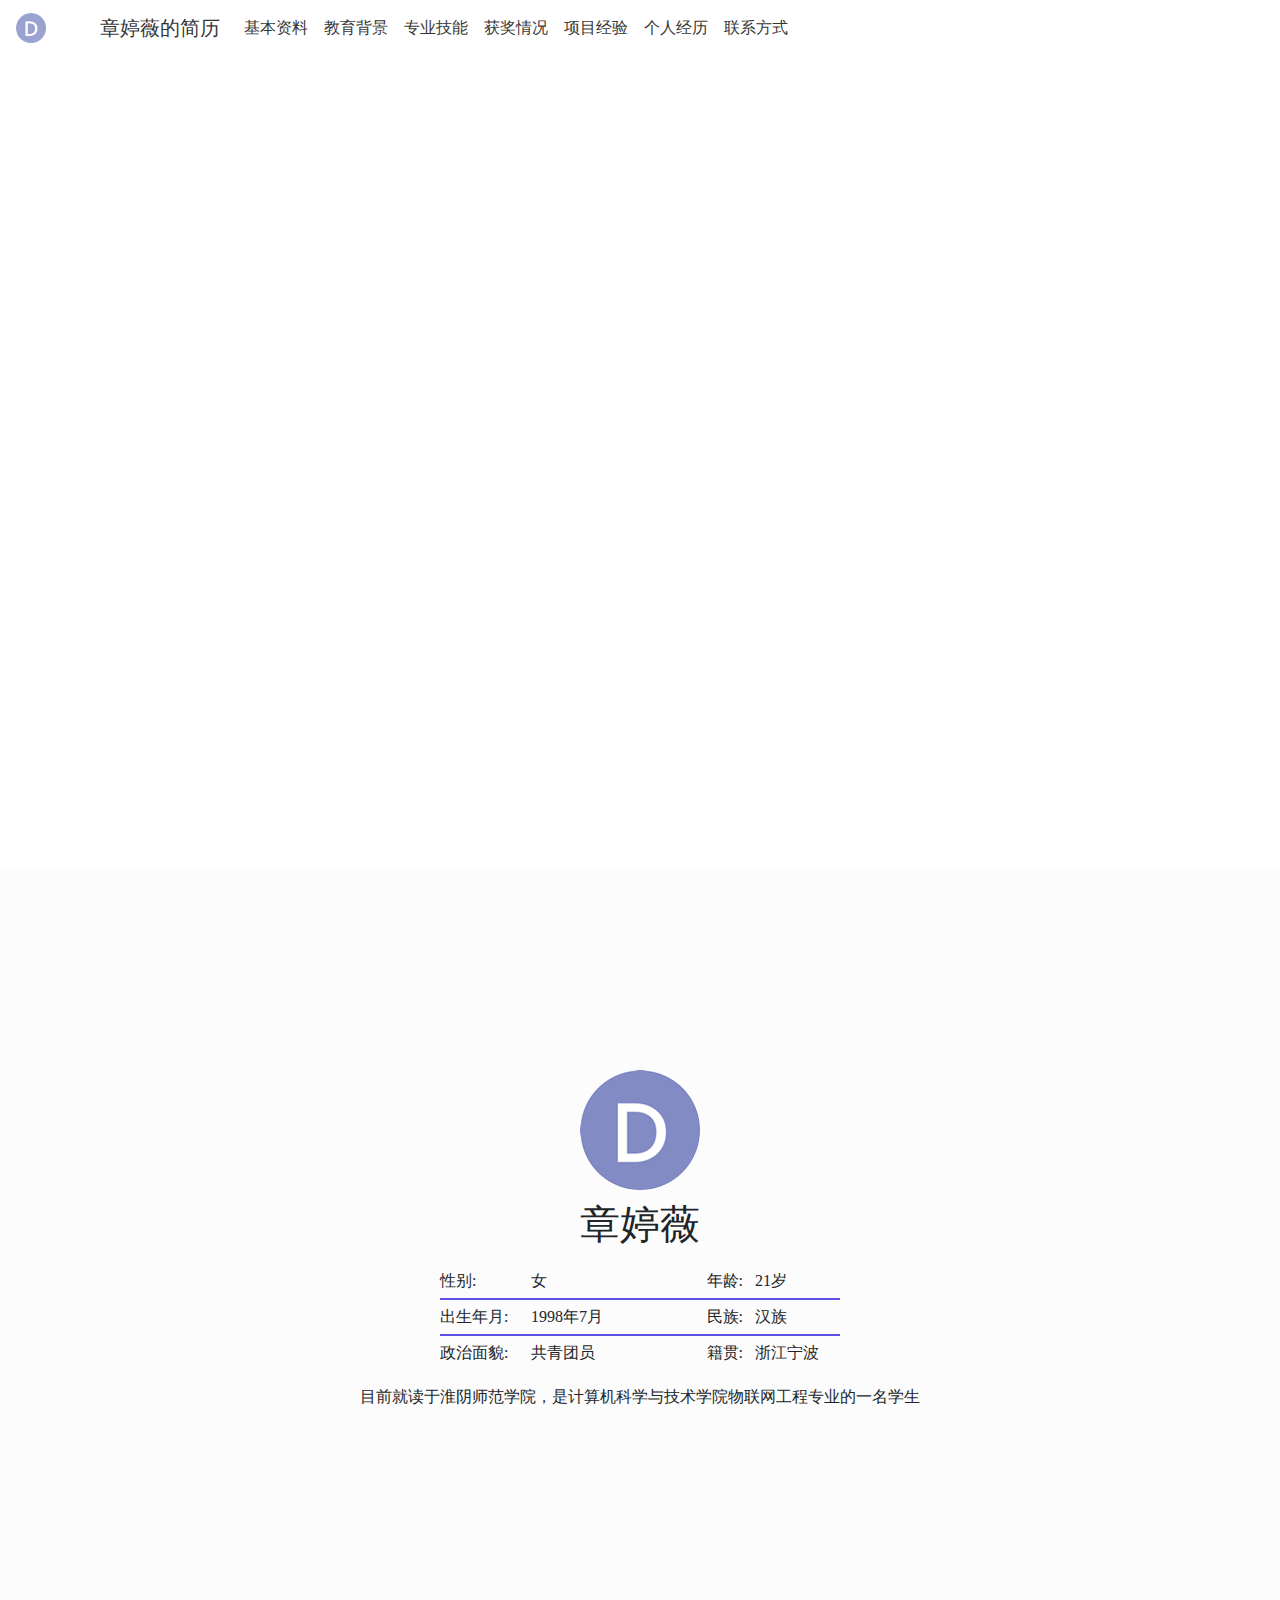
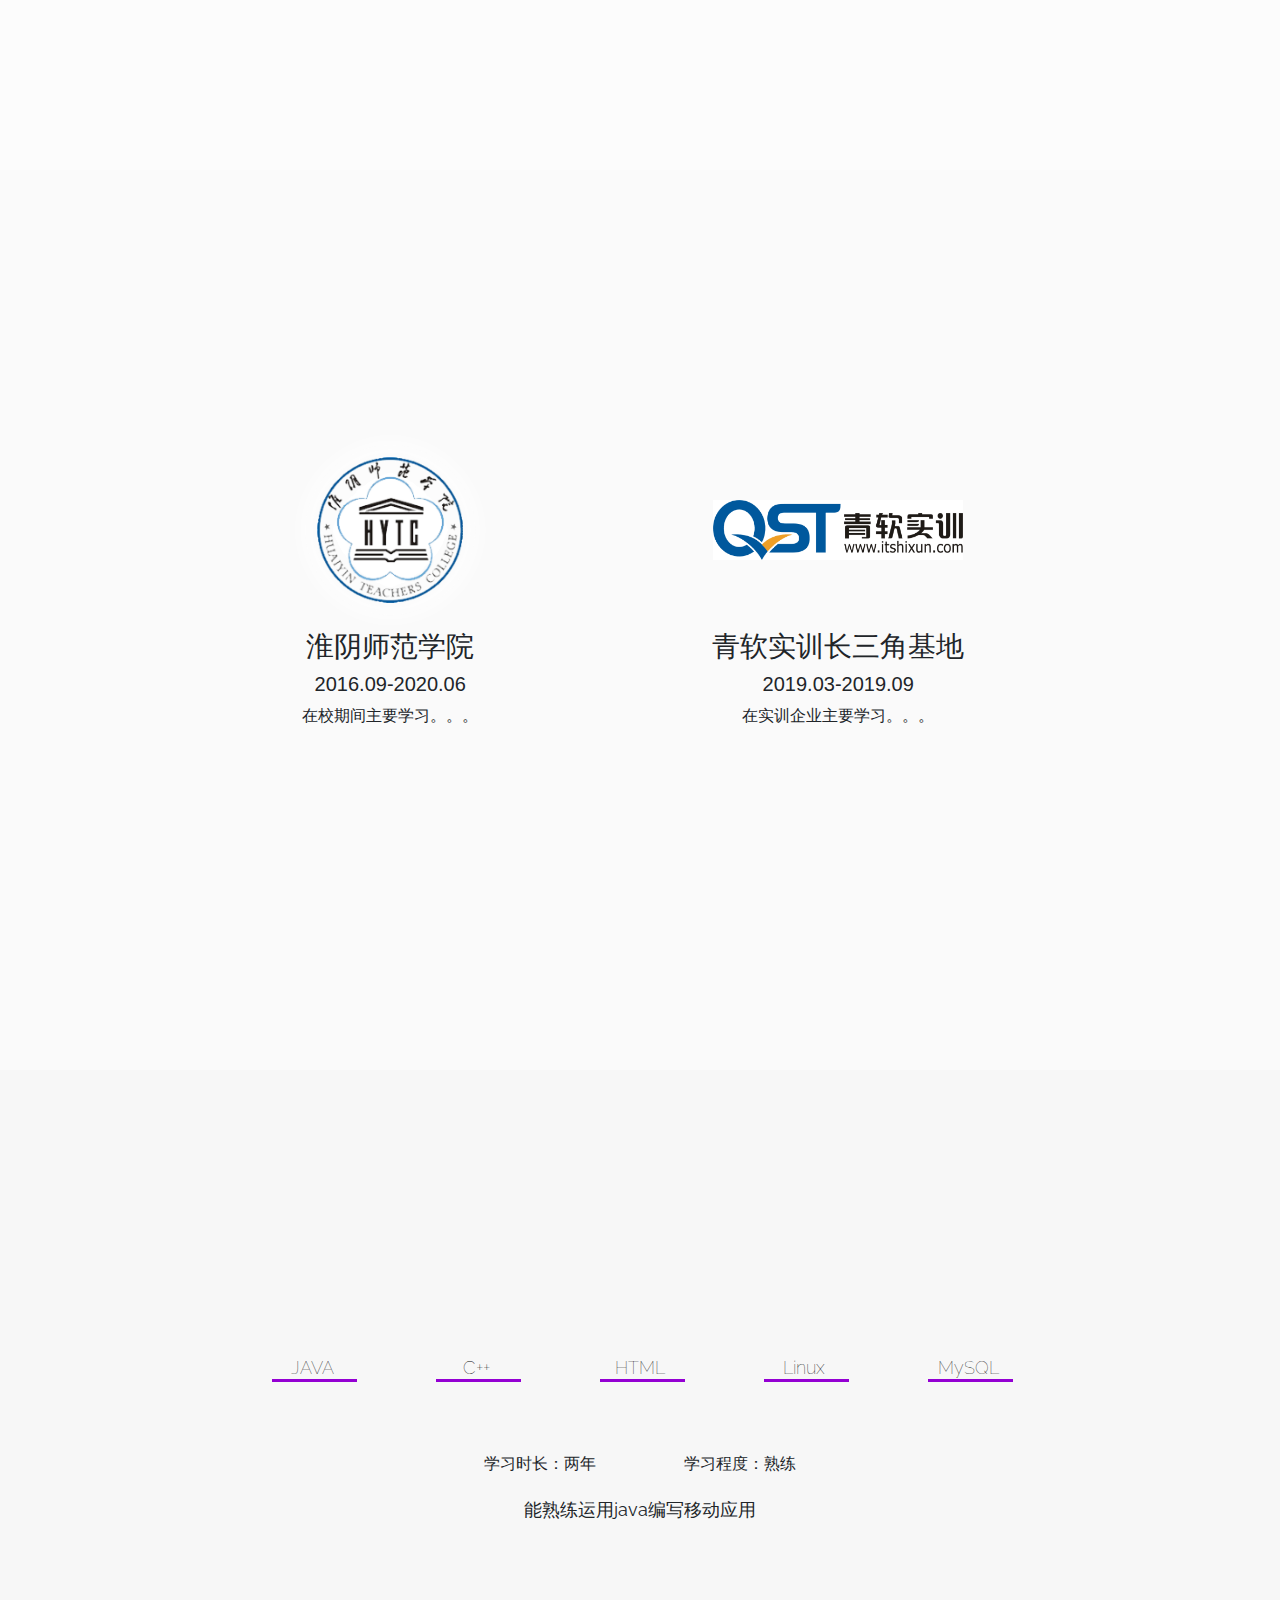
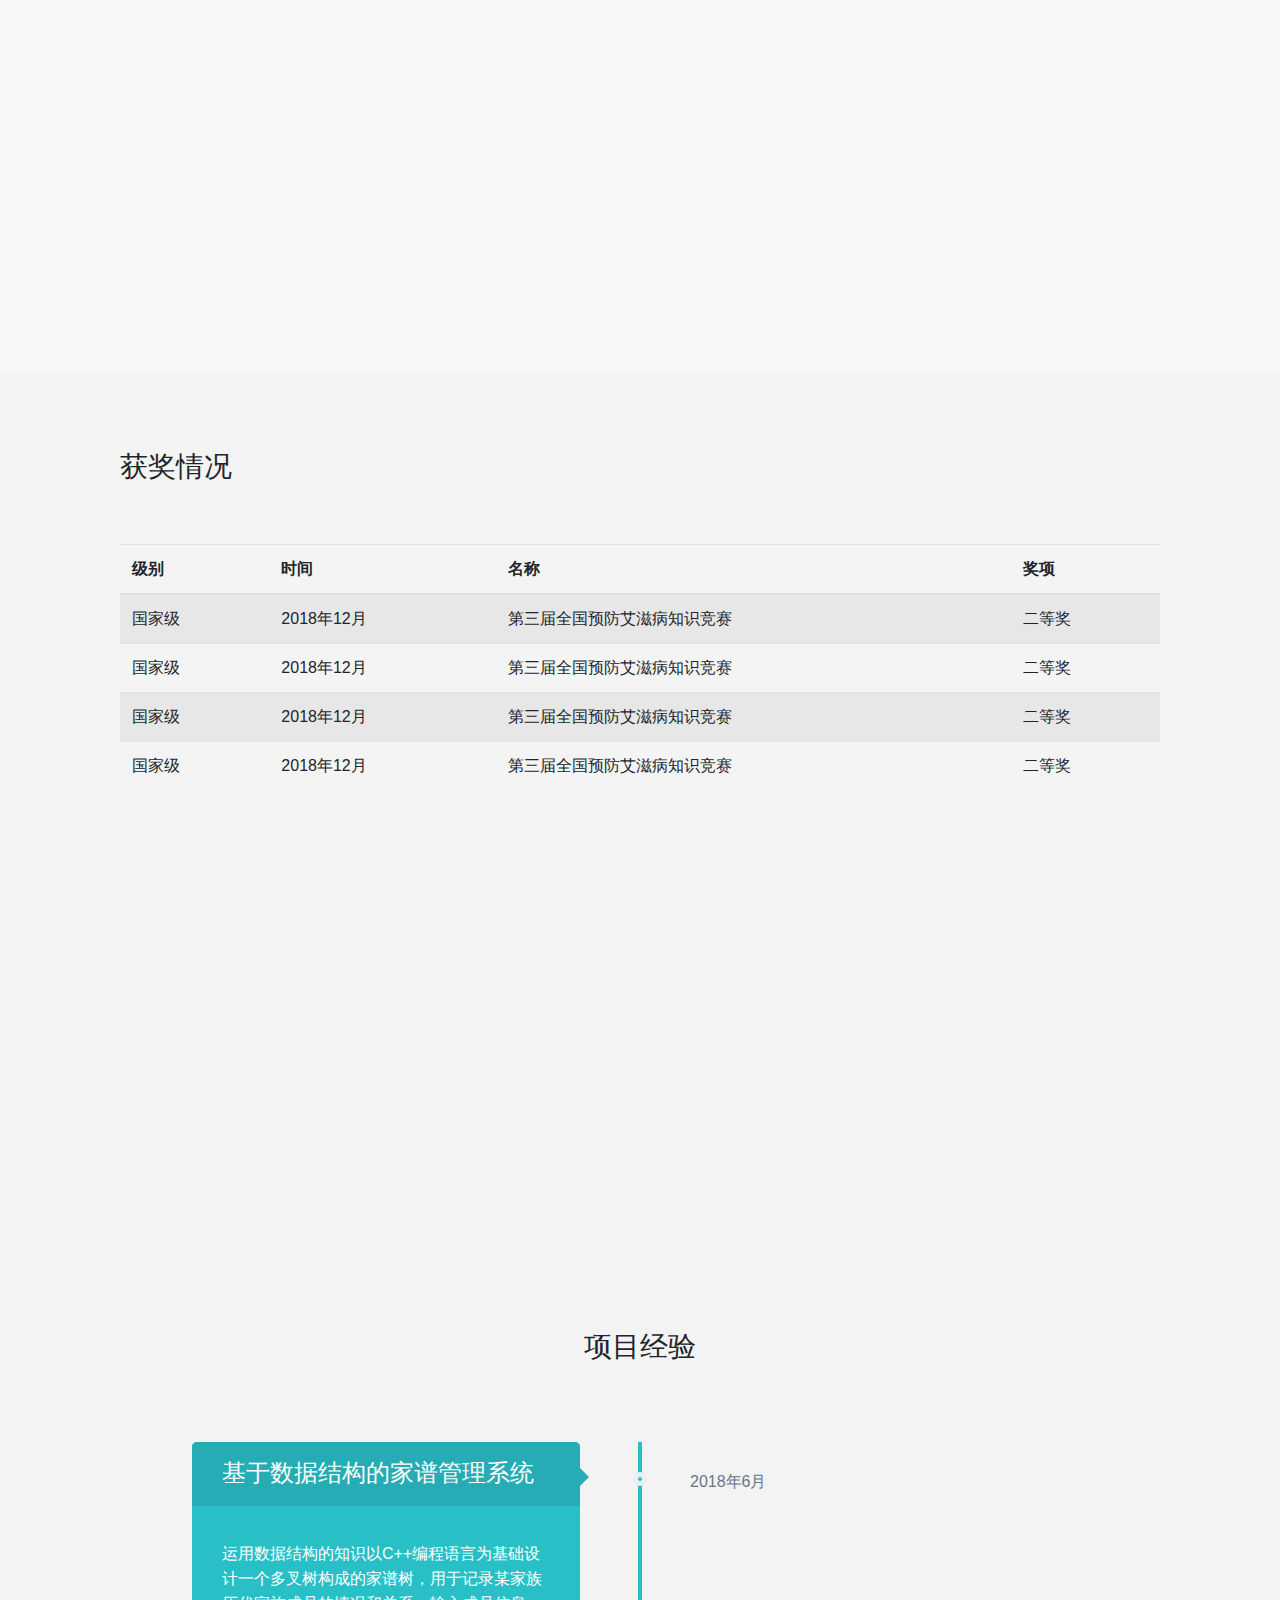
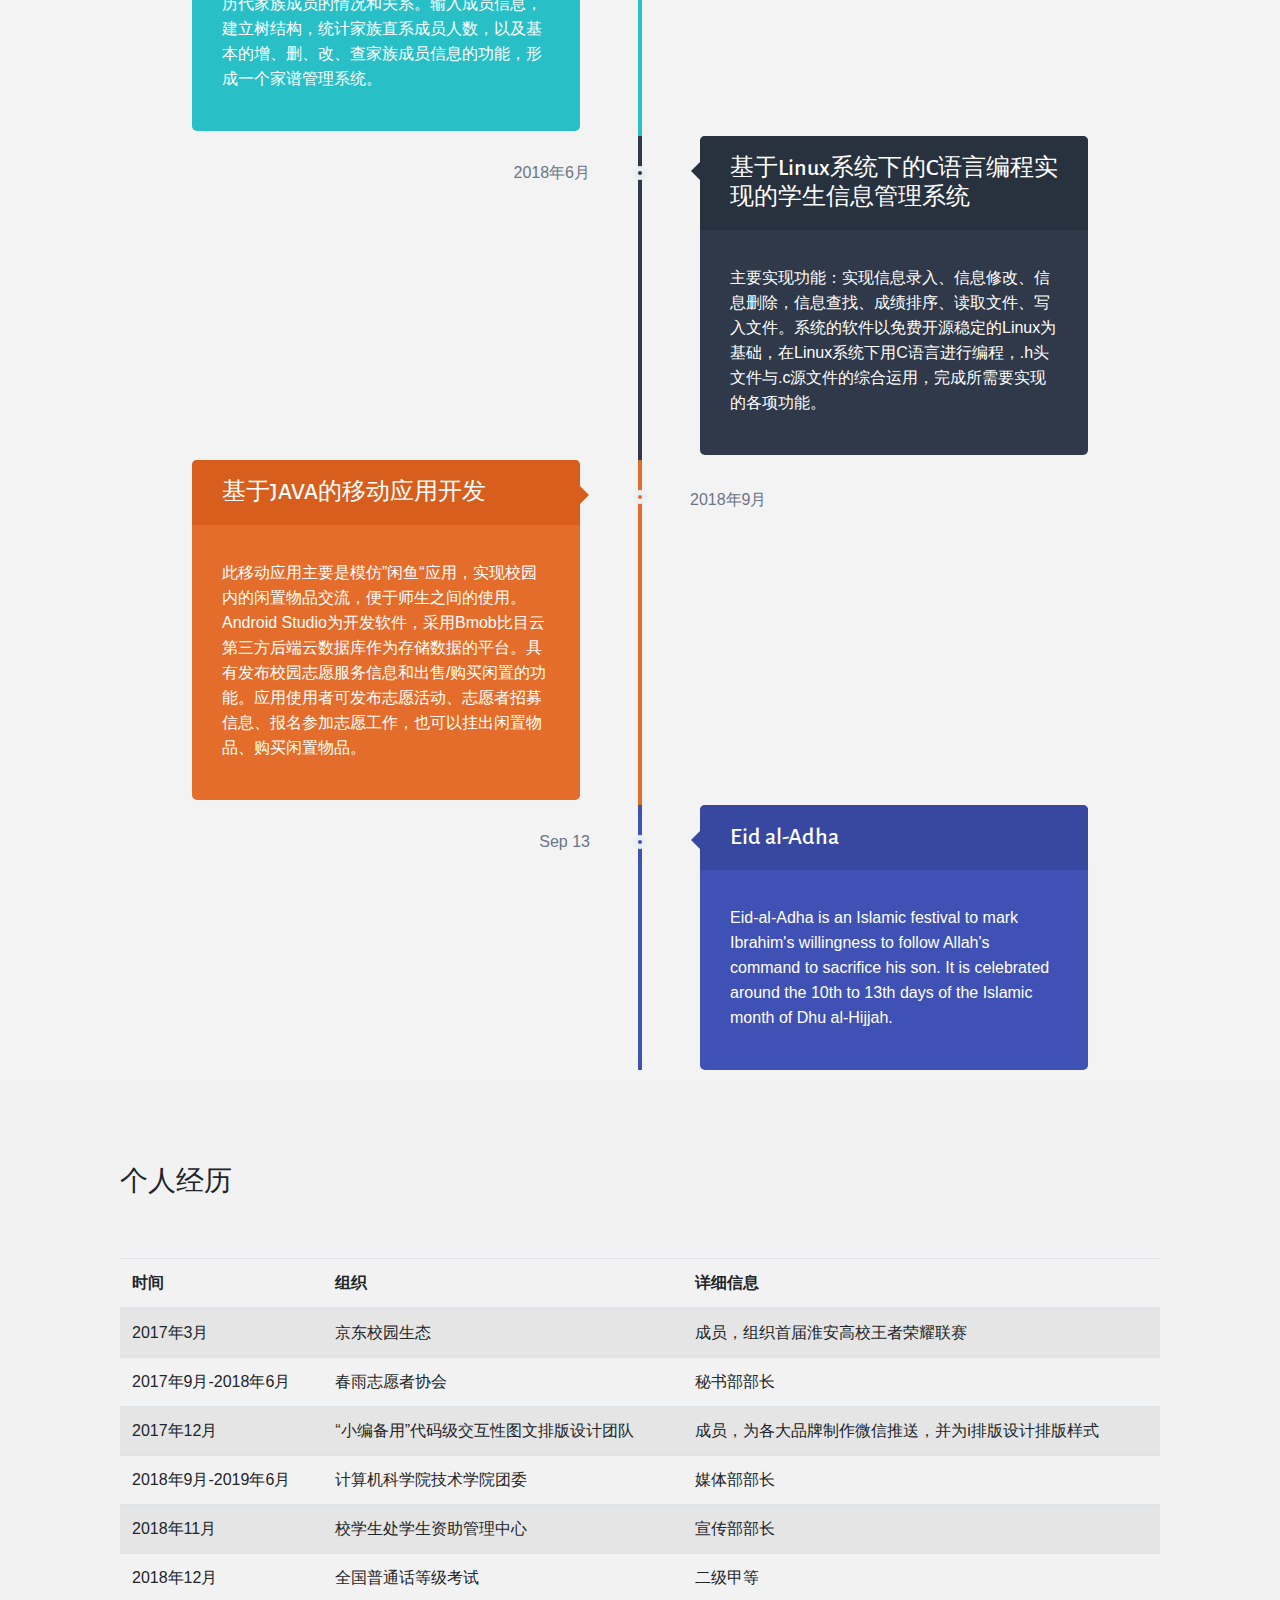
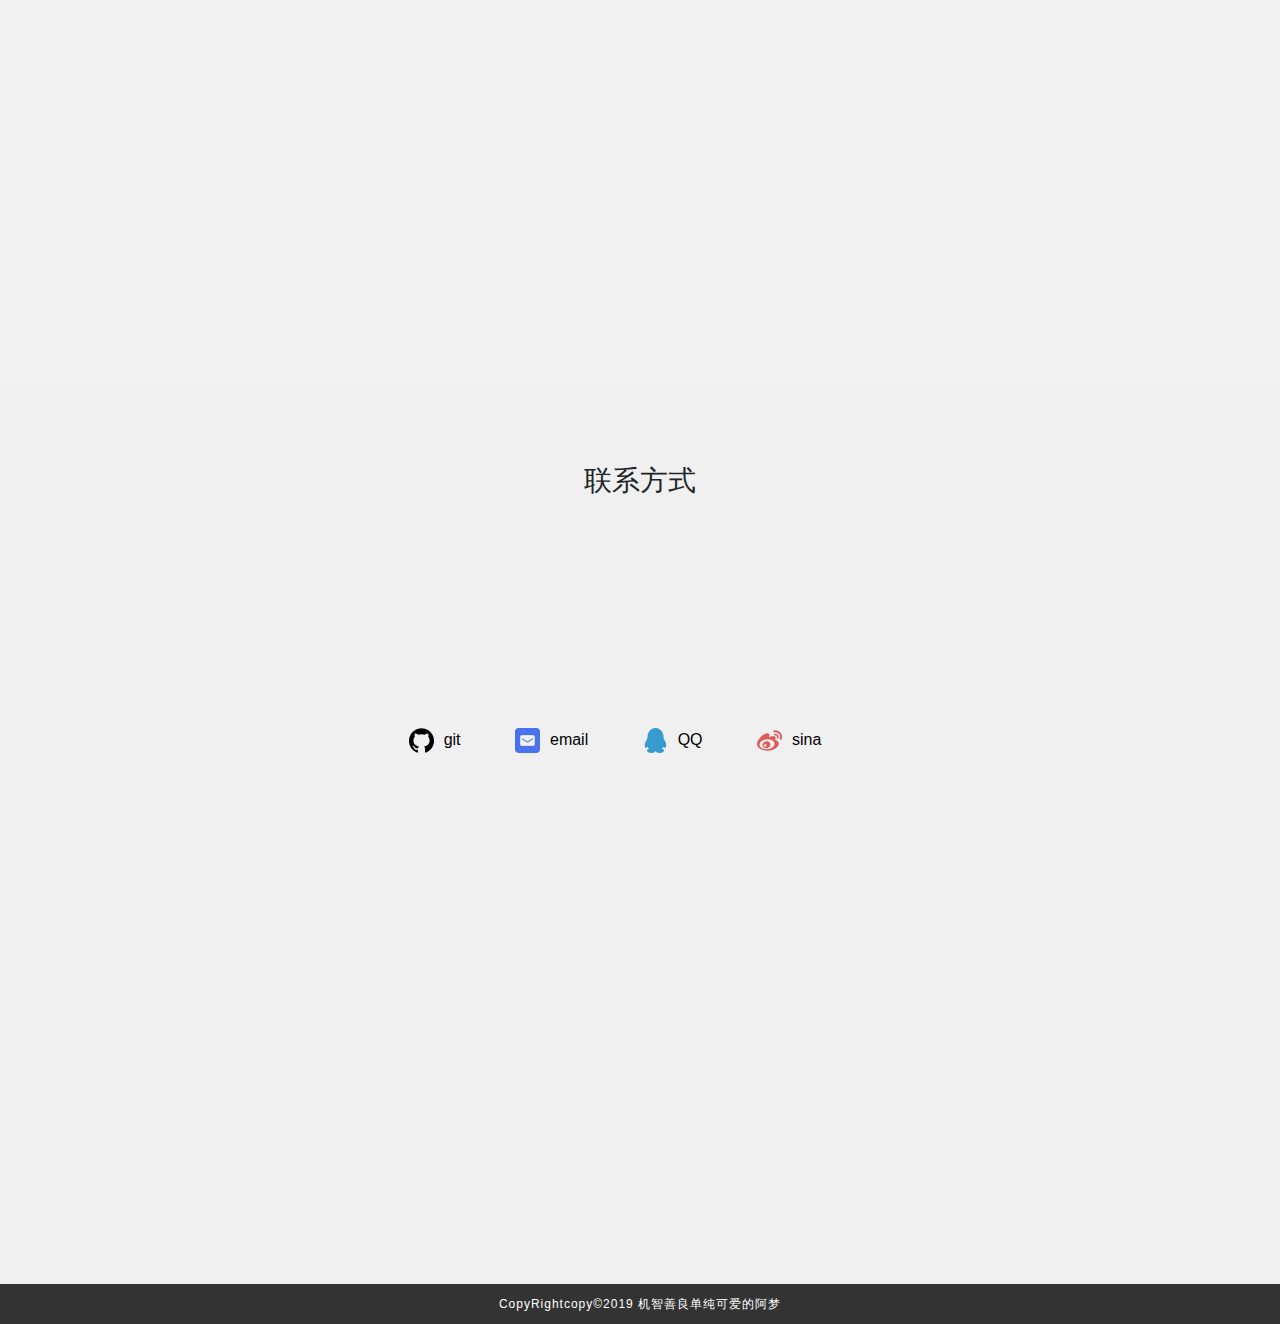
==== index.html @ 50854ea1 "roughly complete" ====
<!doctype html>
<html>
<head>
	<meta http-equiv="Content-Type" content="text/html; charset=UTF-8">
	<meta http-equiv="X-UA-Compatible" content="IE=edge">
	<meta name="viewport" content="width=device-width, initial-scale=1">
	<link rel="icon" href="images/icon.ico" type="img/x-ico"/>
	<title>adindefinite</title>
<!--	Anchor roll-->
<!--	<script src="http://libs.baidu.com/jquery/1.9.0/jquery.js"></script>-->
    <script type="text/javascript">
        $(function(){
            //锚点跳转滑动效果
            $('a[href*=#],area[href*=#]').click(function() {
                console.log(this.pathname)
                if (location.pathname.replace(/^\//, '') == this.pathname.replace(/^\//, '') && location.hostname == this.hostname) {
                    var $target = $(this.hash);
                    $target = $target.length && $target || $('[name=' + this.hash.slice(1) + ']');
                    if ($target.length) {
                        var targetOffset = $target.offset().top;
                        $('html,body').animate({
                                    scrollTop: targetOffset
                                },
                                1000);
                        return false;
                    }
                }
            });
        })
    </script>
<!--	Back to the top-->
	<script type="text/javascript">
		$("#top").click(function () {
			var speed=200;//滑动的速度
			$('body,html').animate({ scrollTop: 0 }, speed);
			return false;
		});
	</script>
	<meta name="author" content="阿梦">
	<!--	button-->
	<link href="https://fonts.googleapis.com/css?family=Raleway:400,700" rel="stylesheet" type="text/css"/>
    <link rel="stylesheet" href="css/button.css" type="text/css"/>
<!--	title-->
	<link href="css/bootstrap.min.css" rel="stylesheet">
	<link href="css/animate.css" rel="stylesheet" type="text/css" />
<!--	part css-->
	<link href="css/home.css" rel="stylesheet" type="text/css" />
<!--	project css-->
	<link href="css/jazz-timeline.css" rel="stylesheet" type="text/css"/>
	
	<style type="text/css">
		.bo{
			background-image:url(http://bmob-cdn-24320.b0.upaiyun.com/2019/04/19/f57b2e5a40ebce82804f8c2f709ef67a.jpg); 
			background-size:100% auto; 
			background-repeat: no-repeat; 
			background-attachment:fixed;
		}
	</style>
</head>

<body class="bo">
	<div class="navbar navbar-expand-lg fixed-top navbar-dark bg-primary">
		<img id="nav_dream" src="images/dream.png"/>
		<div class="container">
			<a id="top" href="#" class="navbar-brand"><font face="微软雅黑" color="#000000">章婷薇的简历</font></a>
			<button class="navbar-toggler" type="button" data-toggle="collapse" data-target="#navbarResponsive" aria-controls="navbarResponsive" aria-expanded="false" aria-label="Toggle navigation">
			  <span class="navbar-toggler-icon"></span>
			</button>
			<div class="collapse navbar-collapse" id="navbarResponsive">
			  <ul class="navbar-nav">
				<li class="nav-item">
				  <a class="nav-link" href="#basic">基本资料</a>
				</li>
				<li class="nav-item">
				  <a class="nav-link" href="#edu">教育背景</a>
				</li>
				<li class="nav-item">
				  <a class="nav-link" href="#skill">专业技能</a>
				</li>
				<li class="nav-item">
				  <a class="nav-link" href="#honor">获奖情况</a>
				</li>
				<li class="nav-item">
				  <a class="nav-link" href="#project">项目经验</a>
				</li>
				<li class="nav-item">
				  <a class="nav-link" href="#hobby">个人经历</a>
				</li>
				<li class="nav-item">
				  <a class="nav-link" href="#contact">联系方式</a>
				</li>
<!--
			<li class="nav-item dropdown">
			  <a class="nav-link dropdown-toggle" data-toggle="dropdown" href="#" id="download">更多 <span class="caret"></span></a>
			  <div class="dropdown-menu" aria-labelledby="download">
				<a class="dropdown-item" href="#">Action</a>
				<a class="dropdown-item" href="#">Another action</a>
				<a class="dropdown-item" href="#">Something else here</a>
				<div class="dropdown-divider"></div>
				<a class="dropdown-item" href="#">Separated link</a>
				<a class="dropdown-item" href="#">One more separated link</a>
			  </div>
			</li>
-->
		  </ul>

<!--
		  <ul class="nav navbar-nav ml-auto">
			<li class="nav-item">
			  <a class="nav-link" href="#">Default</a>
			</li>
		  </ul>
-->

		</div>
	  </div>
	</div>
	<div id="index">
		<div class="index_blank"></div>
		<div class="index_main">
			
			<div id="basic">
				<img class="personal_img" src="images/dream.png"/>
				<h1 class="name"><font face="微软雅黑">章婷薇</font></h1>
				<table class="basic_data">
					<tr class="tr_blank">
						<td align="left" class="td_first"><font size="3" face="微软雅黑">性别:</font></td>
						<td align="left" class="td_first"><font size="3" face="微软雅黑">女</font></td>
						<td width="80px" class="td_first"></td>
						<td align="left" class="td_first"><font size="3" face="微软雅黑">年龄:</font></td>
						<td align="left" class="td_first"><font size="3" face="微软雅黑">21岁</font></td>
					</tr>
					<tr class="tr_blank">
						<td align="left" class="td_second"><font size="3" face="微软雅黑">出生年月:</font></td>
						<td align="left" class="td_second"><font size="3" face="微软雅黑">1998年7月</font></td>
						<td width="80px" class="td_second"></td>
						<td align="left" class="td_second"><font size="3" face="微软雅黑">民族:</font></td>
						<td align="left" class="td_second"><font size="3" face="微软雅黑">汉族</font></td>
					</tr>
					<tr>
						<td align="left" class="td_third"><font size="3" face="微软雅黑">政治面貌:</font></td>
						<td align="left" class="td_third"><font size="3" face="微软雅黑">共青团员</font></td>
						<td width="80px" class="td_third"></td>
						<td align="left" class="td_third"><font size="3" face="微软雅黑">籍贯:</font></td>
						<td align="left" class="td_third"><font size="3" face="微软雅黑">浙江宁波</font></td>
					</tr>
					<tr></tr>
				</table>
				<div class="profile">
					<p>目前就读于淮阴师范学院，是计算机科学与技术学院物联网工程专业的一名学生</p>
				</div>
			</div>

			<div id="edu">
				<div style="height: 60px"></div>
				<table class="edu_data">
					<tr height="200px"></tr>
					<tr>
						<td><img id="hnu_logo" src="images/hnu_logo.png"/></td>
						<td><img id="qst_logo" src="images/qst_logo.png"/></td>
					</tr>
					<tr>
						<td><h3><font face="微软雅黑">淮阴师范学院</font></h3></td>
						<td><h3><font face="微软雅黑">青软实训长三角基地</font></h3></td>
					</tr>
					<tr>
						<td><h5>2016.09-2020.06</h5></td>
						<td><h5>2019.03-2019.09</h5></td>
					</tr>
					<tr>
						<td><p>在校期间主要学习。。。</p></td>
						<td><p>在实训企业主要学习。。。</p></td>
					</tr>
				</table>
			</div>

			<div id="skill">
				<div style="height: 80px"></div>
				<div id="workarea">
				  <div class="position">
						<!--start button, nothing above this is necessary -->
						<div class="svg-wrapper">
						  <svg height="40" width="150" xmlns="http://www.w3.org/2000/svg">
							<rect class="shape" height="40" width="150" />
							<div class="text">
							  <a onclick="show(1)" class="text_a" href="javascript:void(0);"><span class="spot"></span><font size="4" color="#000000">JAVA</font></a>
							</div>
						  </svg>
						</div>
						<!--Next button -->
						<div class="svg-wrapper">
						  <svg height="40" width="150" xmlns="http://www.w3.org/2000/svg">
							<rect class="shape" height="40" width="150" />
							<div class="text">
							  <a onclick="show(2)" class="text_a" href="javascript:void(0);"><span class="spot"></span><font size="4" color="#000000">C++</font></a>
							</div>
						  </svg>
						</div>
						<!--Next button -->
						<div class="svg-wrapper">
						  <svg height="40" width="150" xmlns="http://www.w3.org/2000/svg">
							<rect class="shape" height="40" width="150" />
							<div class="text">
							  <a onclick="show(3)" class="text_a" href="javascript:void(0);"><span class="spot"></span><font size="4" color="#000000">HTML</font></a>
							</div>
						  </svg>
						</div>
						<!--End button -->
					  <div class="svg-wrapper">
					  	<svg height="40" width="150" xmlns="http://www.w3.org/2000/svg">
							<rect class="shape" height="40" width="150" />
							<div class="text">
						  		<a onclick="show(4)" class="text_a" href="javascript:void(0);"><span class="spot"></span><font size="4" color="#000000">Linux</font></a>
							</div>
					  	</svg>
					  </div>
					  
					  <div class="svg-wrapper">
					  	<svg height="40" width="150" xmlns="http://www.w3.org/2000/svg">
							<rect class="shape" height="40" width="150" />
							<div class="text">
						  		<a onclick="show(5)" class="text_a" href="javascript:void(0);"><span class="spot"></span><font size="4" color="#000000">MySQL</font></a>
							</div>
					  	</svg>
					  </div>
				  </div>
				</div>
				
				<div id="showarea">
    				<div id="d2" name="dv">
						<table class="skill_show">
							<tr>
								<td>学习时长：三年</td>
								<td>学习程度：熟练</td>
							</tr>
						</table>
						<p>能熟练运用C++编写项目程序</p>
					</div>
    				<div id="d3" name="dv">
						<table class="skill_show">
							<tr>
								<td>学习时长：三周</td>
								<td>学习程度：入门</td>
							</tr>
						</table>
						<p>能运用HTML相关知识编写网页</p>
					</div>
					<div id="d4" name="dv">
						<table class="skill_show">
							<tr>
								<td>学习时长：一年</td>
								<td>学习程度：入门</td>
							</tr>
						</table>
						<p>了解Linux基本命令</p>
					</div>
    				<div id="d5" name="dv">
						<table class="skill_show">
							<tr>
								<td>学习时长：一年</td>
								<td>学习程度：入门</td>
							</tr>
						</table>
						<p>可以结合Java实现项目中的数据库功能</p>
					</div>
<!--					最顶层初始化显示-->
					<div id="d1" name="dv">
						<table class="skill_show">
							<tr>
								<td>学习时长：两年</td>
								<td>学习程度：熟练</td>
							</tr>
						</table>
						<p>能熟练运用java编写移动应用</p>
					</div>
				</div>
			</div>
			<div id="honor">
				<div style="height: 60px"></div>
				<div id="prize">
					<div class="table_header">
						<h3>获奖情况</h3>
					</div>
					<div style="height: 30px"></div>
					<div class="table_home">
						<table class="table table-striped table-hover">
                    		<thead>
                        		<tr>
                            		<th>级别</th>
                            		<th>时间</th>
                            		<th>名称</th>
                           			<th>奖项</th>
                        		</tr>
                    		</thead>
                    		<tbody>
                        		<tr>
									<td>国家级</td>
                            		<td>2018年12月</td>
                            		<td>第三届全国预防艾滋病知识竞赛</td>
                            		<td>二等奖</td>
								</tr>
								<tr>
									<td>国家级</td>
                            		<td>2018年12月</td>
                            		<td>第三届全国预防艾滋病知识竞赛</td>
                            		<td>二等奖</td>
								</tr>
								<tr>
									<td>国家级</td>
                            		<td>2018年12月</td>
                            		<td>第三届全国预防艾滋病知识竞赛</td>
                            		<td>二等奖</td>
								</tr>
								<tr>
									<td>国家级</td>
                            		<td>2018年12月</td>
                            		<td>第三届全国预防艾滋病知识竞赛</td>
                            		<td>二等奖</td>
								</tr>
							</tbody>
						</table>
					</div>
				</div>
			</div>
			
			<div id="project" class="custom-bg">
				<div style="height: 60px"></div>
<!--				<div class="jazz-timeline-wrapper">-->
				<div class="project_bg">
					<div class="table_header_pro">
						<h3 style="text-align: center;">项目经验</h3>
					</div>
					<div style="height: 50px"></div>
            		<div class="jazz-timeline  multiline-timeline ultimate-style">
<!--						project1-->
               			<div class="timeline-post turqoise-post turqoise-trail">
                    		<div class="timeline-meta">
                    			<div class="meta-details">2018年6月</div>
                    		</div> 
                    		<div class="timeline-icon icon-dot">
                        		<div class="timeline-bar"></div>
                    		</div>
                    		<div class="timeline-content">
                        		<h2 class="content-title turqoise-title"> 基于数据结构的家谱管理系统</h2>
                        		<div class="content-details">
                            	<p>运用数据结构的知识以C++编程语言为基础设计一个多叉树构成的家谱树，用于记录某家族历代家族成员的情况和关系。输入成员信息，建立树结构，统计家族直系成员人数，以及基本的增、删、改、查家族成员信息的功能，形成一个家谱管理系统。</p>
                        		</div>
                    		</div><!-- timeline content -->
                		</div><!-- .timeline-post --> 
<!--                        project2-->
                		<div class="timeline-post black-post black-trail">
                    		<div class="timeline-meta">
                    			<div class="meta-details">2018年6月</div>
                    		</div> 
                    		<div class="timeline-icon icon-dot">
                        		<div class="timeline-bar"></div>
                    		</div>
                    		<div class="timeline-content">
                        		<h2 class="content-title black-title">基于Linux系统下的C语言编程实现的学生信息管理系统</h2>
                        		<div class="content-details">
                            	<p>主要实现功能：实现信息录入、信息修改、信息删除，信息查找、成绩排序、读取文件、写入文件。系统的软件以免费开源稳定的Linux为基础，在Linux系统下用C语言进行编程，.h头文件与.c源文件的综合运用，完成所需要实现的各项功能。</p>
                        		</div>
                    		</div><!-- timeline content -->
                		</div><!-- .timeline-post -->                            
<!--                        project3-->
                		<div class="timeline-post brown-post brown-trail">
                    		<div class="timeline-meta">
                    			<div class="meta-details">2018年9月</div>
                    		</div> 
                    		<div class="timeline-icon icon-dot">
                        		<div class="timeline-bar"></div>
                    		</div>
                    		<div class="timeline-content">
								<h2 class="content-title brown-title">基于JAVA的移动应用开发</h2>
								<div class="content-details">
									<p>此移动应用主要是模仿”闲鱼“应用，实现校园内的闲置物品交流，便于师生之间的使用。Android Studio为开发软件，采用Bmob比目云第三方后端云数据库作为存储数据的平台。具有发布校园志愿服务信息和出售/购买闲置的功能。应用使用者可发布志愿活动、志愿者招募信息、报名参加志愿工作，也可以挂出闲置物品、购买闲置物品。</p>
								</div>
							</div><!-- timeline content -->
						</div><!-- .timeline-post -->             
<!--                        project3-->
                		<div class="timeline-post indigo-post indigo-trail">
                    <div class="timeline-meta">
                    	<div class="meta-details">Sep 13</div>
                    </div> 
                    <div class="timeline-icon icon-dot">
                        <div class="timeline-bar"></div>
                    </div>
                    <div class="timeline-content">
                        <h2 class="content-title indigo-title"> Eid al-Adha </h2>
                        <div class="content-details">
                            <p>Eid-al-Adha is an Islamic festival to mark Ibrahim's willingness to follow Allah's 
                            command to sacrifice his son. It is celebrated around the 10th to 13th days of the 
                            Islamic month of Dhu al-Hijjah.</p>
                        </div>
                    </div><!-- timeline content -->
                </div><!-- .timeline-post -->             
                                                         
            		</div><!-- .timeline -->
        		</div><!-- .jazz-timeline-wrapper -->
			</div>
			
			<div id="hobby">
				<div style="height: 60px"></div>
				<div id="life">
					<div class="table_header">
						<h3>个人经历</h3>
					</div>
					<div style="height: 30px"></div>
					<div class="table_home">
						<table class="table table-striped table-hover">
                    		<thead>
                        		<tr>
                            		<th>时间</th>
                            		<th>组织</th>
                           			<th>详细信息</th>
                        		</tr>
                    		</thead>
                    		<tbody>
								<tr>
                            		<td>2017年3月</td>
                            		<td>京东校园生态</td>
                            		<td>成员，组织首届淮安高校王者荣耀联赛</td>
								</tr>
								<tr>
                            		<td>2017年9月-2018年6月</td>
                            		<td>春雨志愿者协会</td>
                            		<td>秘书部部长</td>
								</tr>
								<tr>
                            		<td>2017年12月</td>
                            		<td>“小编备用”代码级交互性图文排版设计团队</td>
                            		<td>成员，为各大品牌制作微信推送，并为i排版设计排版样式</td>
								</tr>
								<tr>
                            		<td>2018年9月-2019年6月</td>
                            		<td>计算机科学院技术学院团委</td>
                            		<td>媒体部部长</td>
								</tr>
								<tr>
                            		<td>2018年11月</td>
                            		<td>校学生处学生资助管理中心</td>
                            		<td>宣传部部长</td>
								</tr>
								<tr>
                            		<td>2018年12月</td>
                            		<td>全国普通话等级考试</td>
                            		<td>二级甲等</td>
								</tr>
							</tbody>
						</table>
					</div>
				</div>
			</div>
			<div id="contact">
				<div style="height: 60px"></div>
				<div class="table_header">
					<h3>联系方式</h3>
				</div>
				<div style="height: 200px"></div>
				<div class="contact_main">
					<div class="con">
						<div class="contact_img"><img src="images/github.png" width="25" height="25"/></div>
						<div class="contact_text"><a href="https://github.com/adindefinite" title="GitHub" target="_blank">git</a></div>
					</div>
					<div class="con">
						<div class="contact_img"><img src="images/email.png" width="25" height="25"/></div>
						<div class="contact_text"><a href="mailto:adindefinite@foxmail.com" title="email">email</a></div>
					</div>
					<div class="con">
						<div class="contact_img"><img src="images/qq.png" width="25" height="25"/></div>
						<div class="contact_text"><a href="tencent://message/?uin=2547800858&Site=400301.com&Menu=yes" title="QQ">QQ</a></div>
					</div>
					<div class="con">
						<div class="contact_img"><img src="images/microblog.png" width="25" height="25"/></div>
						<div class="contact_text"><a href="https://weibo.com/u/5509640035" title="sina_weibo" target="_blank">sina</a></div>
					</div>
<!--
					<table class="contact_table" cellspacing="10px">
						<tr>
							<td><img src="images/github.png" width="30" height="30"/></td>
							<td><a>git</a></td>
						</tr>
						<tr>&nbsp;</tr>
						<tr>
							<td><img src="images/email.png" width="30" height="30"/></td>
							<td><a>email</a></td>
						</tr>
						<tr>&nbsp;</tr>
						<tr>
							<td><img src="images/qq.png" width="30" height="30"/></td>
							<td><a>QQ</a></td>
						</tr>
						<tr>&nbsp;</tr>
						<tr>
							<td><img src="images/microblog.png" width="30" height="30"/></td>
							<td><a>sina</a></td>
						</tr>
					</table>
-->
				</div>
			</div>
			
		</div>
		<div class="footer">CopyRightcopy&copy;2019 机智善良单纯可爱的阿梦</div>
<!--
		<div id="home1" class="animated bounce infinite">222</div>
-->
	</div>
	
	<script src="js/jquery.min.js"></script>
	<script src="js/bootstrap.bundle.min.js"></script>
	<script src="src/jquery.bootstrap-autohidingnavbar.js"></script>
	<script>
		$("div.navbar.fixed-top").autoHidingNavbar();
	</script>
	<script>
		function show(id){
			var divs = document.getElementsByName("dv")
			for (var i = 0 ; i < divs.length ; i++){
				if (divs[i].id == "d"+id ){
					divs[i].style.display=""
				}else{
					divs[i].style.display="none"
				}
			}
		}
	</script>
</body>
	
</html>
---- css/button.css ----
/*       Just setting CSS for the page   */

* {
  margin: 0;
  padding: 0;
}



html,
css {
  width: 100%;
  height: 100%;
}

.position {
  margin-left:auto;
  margin-right: auto;
  text-align: center;
  margin-top: 15%;
}

#workarea {
	width: 100%;
    font-family: Raleway;
}

#personal {
  color:white;
  text-decoration:none;
  position:absolute;
  bottom:15px;
  right:2%;
}
/*    start code for the actual button:         */


/*   
    Spot is the span on the inside of the href that
    fills the parent and makes the hover and link work
    for the entire div
*/

.spot {
  position: absolute;
  width: 100%;
  height: 100%;
  top: 0;
  left: 0;
}
/*
    This is the outer svg wrapper that the SVG itself will 
    fill. Multiple svg-wrapper classes can be put side by side.
*/

.svg-wrapper {
  margin-top: 0;
  position: relative;
  width: 150px;
  /*make sure to use same height/width as in the html*/
  height: 40px;
  display: inline-block;
  border-radius: 3px;
  margin-left: 5px;
  margin-right: 5px
}
/*
  This is where we define the fill, color, thickness,
  and stroke pattern of the SVG when there is no hover.
  The dasharray and offset together define the line position
  under the words. Here's also where the transition speed is set.
*/

.shape {
  stroke-width: 6px;
  fill: transparent;
  stroke: #9400D3;
  stroke-dasharray: 85 400;
  stroke-dashoffset: -220;
  transition: 1s all ease;
}
/* 
    Pushing the text up into the SVG. Without this the
    text would be below the div's.
*/

.text {
  margin-top: -35px;
  text-align: center;
}

#workarea a{
  color: white;
	text-decoration:none;
  font-weight: 100;
  font-size: 1.1em;
}
/* 
    Changing the shape on hover. I change the color of the stroke,
make it thinner, then set it to again wrap around the entire parent element.
*/

.svg-wrapper:hover .shape {
  stroke-dasharray: 50 0;
  stroke-width: 3px;
  stroke-dashoffset: 0;
  stroke: #A020F0;
}
---- css/home.css ----
#nav_dream{
	height: 30px;
	width: 30px;
}
#nav{
	position:fixed; 
	top:0; 
	width:100%; 
	height: 30px; 
	background: #33000000;
}
#index{
	height: 7684px;
}
#w{
	background: #6c757d;
}
.index_blank{
	height: 870px;
}
.index_main{
	
	height: 6814px;
	background: #FFFFFF;
}
.footer{
	height: 40px;
	line-height: 40px;
	left:0;
	bottom: 0;
	width: 100%;
	text-align: center;
	background: #333;
	color: #fff;
	font-family: Arial;
	font-size: 12px;
	letter-spacing: 1px;
}
#basic{
	height: 900px;
	text-align: center;
	background: #FCFCFC;
}
.personal_img{
	margin-top: 200px;
}
.name{
	margin-top: 10px;
}
.basic_data{
	width: 400px;
	margin:0px auto;
	margin-top: 20px;
	margin-bottom: 20px;
	border-spacing: 10px;
}
.td_first{
	border-bottom:2px solid #5C50E6;
	padding-bottom: 5px;
}
.td_second{
	border-bottom:2px solid #5C50E6;
	padding-bottom: 5px;
	padding-top: 5px;
}
.td_third{
	padding-top: 5px;
}
#edu{
	height: 900px;
	width: 100%;
	text-align: center;
	background: #FAFAFA;
}
.edu_data{
	width: 70%;
	margin:0px auto;
	margin-bottom: 20px;
	border-spacing: 10px;
	padding-top: 10px;
}
#hnu_logo{
	height: 200px;
	width: 200px;
}
#qst_logo{
	height: 60px;
	width: 250px;
}
#skill{
	height: 900px;
	text-align: center;
	background: #F7F7F7;
}
#workk{
	margin-top: 100px;
}
#showarea{
	height: 50%;
	width: 100%;
	margin-top: 50px;
	text-align: center;
	position: relative;
}
.skill_show{
	width: 400px;
	margin:0px auto;
	text-align: center;
	margin-top: 20px;
	margin-bottom: 20px;
	border-spacing: 10px;
}
td.skill_show{
	text-align: center;
}
#d1,#d2,#d3,#d4,#d5{
	position: absolute;
	width: 100%;
	height: 50%;
	background: #F7F7F7;
	font-family: Raleway;
}
#d1 p,#d2 p,#d3 p,#d4 p,#d5 p{
	font-size: 18px;
}
#honor{
	height: 900px;
	background: #F4F4F4;
	display: block;
}
#project{
	background: #F3F3F3;
	height: 1414px;
	display: block;
}
.project_bg{
	width: 70%;
	margin: 0px auto;
}
#hobby{
	height: 900px;
	background: #F2F2F2;
}
#prize,#life{
	margin-left: 120px;
	margin-right: 120px;
}
.table_header{
	margin-top: 20px;
	margin-bottom: 30px;
}
td.table_home{
	text-align: left;
}
th.table_home{
	text-align: left;
}
#contact{
	height: 900px;
	text-align: center;
	background: #F0F0F0;
}
.contact_main{
	margin: 0px auto;
}
.con{
	display:inline-block;
}
.con:hover{
	transform: scale(1.3);
	transition: all 1s ease 0s;
	-webkit-transform: scale(1.3);
	-webkit-transform: all 1s ease 0s;
}
#contact a{
	text-decoration:none;
	color: #000000;
}
.contact_img{
	float: left;
	margin-right: 10px;
}
.contact_text{
	float: left;
	margin-right: 50px;
}
---- css/jazz-timeline.css ----
@import "https://fonts.useso.com/css?family=Work+Sans:400,300,500";@import "https://fonts.useso.com/css?family=Arvo:400,400italic,700";@import "https://fonts.googleapis.com/css?family=PT+Serif:400,400italic,700";@import "https://fonts.googleapis.com/css?family=Alegreya+Sans:400,300,300italic,400italic,500,500italic,700,700italic";@font-face{font-family:'FontAwesome';src:url(../fonts/fontawesome/fontawesome-webfont.eot?v=4.5.0);src:url(../fonts/fontawesome/fontawesome-webfont.eot?#iefix&v=4.5.0) format("embedded-opentype"),url(../fonts/fontawesome/fontawesome-webfont.woff2?v=4.5.0) format("woff2"),url(../fonts/fontawesome/fontawesome-webfont.woff?v=4.5.0) format("woff"),url(../fonts/fontawesome/fontawesome-webfont.ttf?v=4.5.0) format("truetype"),url(../fonts/fontawesome/fontawesome-webfont.svg?v=4.5.0#fontawesomeregular) format("svg");font-weight:400;font-style:normal}.fa{display:inline-block;font:normal normal normal 14px/1 FontAwesome;font-size:inherit;text-rendering:auto;-webkit-font-smoothing:antialiased;-moz-osx-font-smoothing:grayscale}.fa-lg{font-size:1.33333333em;line-height:.75em;vertical-align:-15%}.fa-2x{font-size:2em}.fa-3x{font-size:3em}.fa-4x{font-size:4em}.fa-5x{font-size:5em}.fa-fw{width:1.28571429em;text-align:center}.fa-ul{padding-left:0;margin-left:2.14285714em;list-style-type:none}.fa-ul>li{position:relative}.fa-li{position:absolute;left:-2.14285714em;width:2.14285714em;top:.14285714em;text-align:center}.fa-li.fa-lg{left:-1.85714286em}.fa-border{padding:.2em .25em .15em;border:solid .08em #eee;border-radius:.1em}.fa-pull-left{float:left}.fa-pull-right{float:right}.fa.fa-pull-left{margin-right:.3em}.fa.fa-pull-right{margin-left:.3em}.pull-right{float:right}.pull-left{float:left}.fa.pull-left{margin-right:.3em}.fa.pull-right{margin-left:.3em}.fa-spin{-webkit-animation:fa-spin 2s infinite linear;animation:fa-spin 2s infinite linear}.fa-pulse{-webkit-animation:fa-spin 1s infinite steps(8);animation:fa-spin 1s infinite steps(8)}@-webkit-keyframes fa-spin{0%{-webkit-transform:rotate(0deg);transform:rotate(0deg)}100%{-webkit-transform:rotate(359deg);transform:rotate(359deg)}}@keyframes fa-spin{0%{-webkit-transform:rotate(0deg);transform:rotate(0deg)}100%{-webkit-transform:rotate(359deg);transform:rotate(359deg)}}.fa-rotate-90{filter:progid:DXImageTransform.Microsoft.BasicImage(rotation=1);-webkit-transform:rotate(90deg);-ms-transform:rotate(90deg);transform:rotate(90deg)}.fa-rotate-180{filter:progid:DXImageTransform.Microsoft.BasicImage(rotation=2);-webkit-transform:rotate(180deg);-ms-transform:rotate(180deg);transform:rotate(180deg)}.fa-rotate-270{filter:progid:DXImageTransform.Microsoft.BasicImage(rotation=3);-webkit-transform:rotate(270deg);-ms-transform:rotate(270deg);transform:rotate(270deg)}.fa-flip-horizontal{filter:progid:DXImageTransform.Microsoft.BasicImage(rotation=0,mirror=1);-webkit-transform:scale(-1,1);-ms-transform:scale(-1,1);transform:scale(-1,1)}.fa-flip-vertical{filter:progid:DXImageTransform.Microsoft.BasicImage(rotation=2,mirror=1);-webkit-transform:scale(1,-1);-ms-transform:scale(1,-1);transform:scale(1,-1)}:root .fa-rotate-90,:root .fa-rotate-180,:root .fa-rotate-270,:root .fa-flip-horizontal,:root .fa-flip-vertical{filter:none}.fa-stack{position:relative;display:inline-block;width:2em;height:2em;line-height:2em;vertical-align:middle}.fa-stack-1x,.fa-stack-2x{position:absolute;left:0;width:100%;text-align:center}.fa-stack-1x{line-height:inherit}.fa-stack-2x{font-size:2em}.fa-inverse{color:#fff}.fa-glass:before{content:"\f000"}.fa-music:before{content:"\f001"}.fa-search:before{content:"\f002"}.fa-envelope-o:before{content:"\f003"}.fa-heart:before{content:"\f004"}.fa-star:before{content:"\f005"}.fa-star-o:before{content:"\f006"}.fa-user:before{content:"\f007"}.fa-film:before{content:"\f008"}.fa-th-large:before{content:"\f009"}.fa-th:before{content:"\f00a"}.fa-th-list:before{content:"\f00b"}.fa-check:before{content:"\f00c"}.fa-remove:before,.fa-close:before,.fa-times:before{content:"\f00d"}.fa-search-plus:before{content:"\f00e"}.fa-search-minus:before{content:"\f010"}.fa-power-off:before{content:"\f011"}.fa-signal:before{content:"\f012"}.fa-gear:before,.fa-cog:before{content:"\f013"}.fa-trash-o:before{content:"\f014"}.fa-home:before{content:"\f015"}.fa-file-o:before{content:"\f016"}.fa-clock-o:before{content:"\f017"}.fa-road:before{content:"\f018"}.fa-download:before{content:"\f019"}.fa-arrow-circle-o-down:before{content:"\f01a"}.fa-arrow-circle-o-up:before{content:"\f01b"}.fa-inbox:before{content:"\f01c"}.fa-play-circle-o:before{content:"\f01d"}.fa-rotate-right:before,.fa-repeat:before{content:"\f01e"}.fa-refresh:before{content:"\f021"}.fa-list-alt:before{content:"\f022"}.fa-lock:before{content:"\f023"}.fa-flag:before{content:"\f024"}.fa-headphones:before{content:"\f025"}.fa-volume-off:before{content:"\f026"}.fa-volume-down:before{content:"\f027"}.fa-volume-up:before{content:"\f028"}.fa-qrcode:before{content:"\f029"}.fa-barcode:before{content:"\f02a"}.fa-tag:before{content:"\f02b"}.fa-tags:before{content:"\f02c"}.fa-book:before{content:"\f02d"}.fa-bookmark:before{content:"\f02e"}.fa-print:before{content:"\f02f"}.fa-camera:before{content:"\f030"}.fa-font:before{content:"\f031"}.fa-bold:before{content:"\f032"}.fa-italic:before{content:"\f033"}.fa-text-height:before{content:"\f034"}.fa-text-width:before{content:"\f035"}.fa-align-left:before{content:"\f036"}.fa-align-center:before{content:"\f037"}.fa-align-right:before{content:"\f038"}.fa-align-justify:before{content:"\f039"}.fa-list:before{content:"\f03a"}.fa-dedent:before,.fa-outdent:before{content:"\f03b"}.fa-indent:before{content:"\f03c"}.fa-video-camera:before{content:"\f03d"}.fa-photo:before,.fa-image:before,.fa-picture-o:before{content:"\f03e"}.fa-pencil:before{content:"\f040"}.fa-map-marker:before{content:"\f041"}.fa-adjust:before{content:"\f042"}.fa-tint:before{content:"\f043"}.fa-edit:before,.fa-pencil-square-o:before{content:"\f044"}.fa-share-square-o:before{content:"\f045"}.fa-check-square-o:before{content:"\f046"}.fa-arrows:before{content:"\f047"}.fa-step-backward:before{content:"\f048"}.fa-fast-backward:before{content:"\f049"}.fa-backward:before{content:"\f04a"}.fa-play:before{content:"\f04b"}.fa-pause:before{content:"\f04c"}.fa-stop:before{content:"\f04d"}.fa-forward:before{content:"\f04e"}.fa-fast-forward:before{content:"\f050"}.fa-step-forward:before{content:"\f051"}.fa-eject:before{content:"\f052"}.fa-chevron-left:before{content:"\f053"}.fa-chevron-right:before{content:"\f054"}.fa-plus-circle:before{content:"\f055"}.fa-minus-circle:before{content:"\f056"}.fa-times-circle:before{content:"\f057"}.fa-check-circle:before{content:"\f058"}.fa-question-circle:before{content:"\f059"}.fa-info-circle:before{content:"\f05a"}.fa-crosshairs:before{content:"\f05b"}.fa-times-circle-o:before{content:"\f05c"}.fa-check-circle-o:before{content:"\f05d"}.fa-ban:before{content:"\f05e"}.fa-arrow-left:before{content:"\f060"}.fa-arrow-right:before{content:"\f061"}.fa-arrow-up:before{content:"\f062"}.fa-arrow-down:before{content:"\f063"}.fa-mail-forward:before,.fa-share:before{content:"\f064"}.fa-expand:before{content:"\f065"}.fa-compress:before{content:"\f066"}.fa-plus:before{content:"\f067"}.fa-minus:before{content:"\f068"}.fa-asterisk:before{content:"\f069"}.fa-exclamation-circle:before{content:"\f06a"}.fa-gift:before{content:"\f06b"}.fa-leaf:before{content:"\f06c"}.fa-fire:before{content:"\f06d"}.fa-eye:before{content:"\f06e"}.fa-eye-slash:before{content:"\f070"}.fa-warning:before,.fa-exclamation-triangle:before{content:"\f071"}.fa-plane:before{content:"\f072"}.fa-calendar:before{content:"\f073"}.fa-random:before{content:"\f074"}.fa-comment:before{content:"\f075"}.fa-magnet:before{content:"\f076"}.fa-chevron-up:before{content:"\f077"}.fa-chevron-down:before{content:"\f078"}.fa-retweet:before{content:"\f079"}.fa-shopping-cart:before{content:"\f07a"}.fa-folder:before{content:"\f07b"}.fa-folder-open:before{content:"\f07c"}.fa-arrows-v:before{content:"\f07d"}.fa-arrows-h:before{content:"\f07e"}.fa-bar-chart-o:before,.fa-bar-chart:before{content:"\f080"}.fa-twitter-square:before{content:"\f081"}.fa-facebook-square:before{content:"\f082"}.fa-camera-retro:before{content:"\f083"}.fa-key:before{content:"\f084"}.fa-gears:before,.fa-cogs:before{content:"\f085"}.fa-comments:before{content:"\f086"}.fa-thumbs-o-up:before{content:"\f087"}.fa-thumbs-o-down:before{content:"\f088"}.fa-star-half:before{content:"\f089"}.fa-heart-o:before{content:"\f08a"}.fa-sign-out:before{content:"\f08b"}.fa-linkedin-square:before{content:"\f08c"}.fa-thumb-tack:before{content:"\f08d"}.fa-external-link:before{content:"\f08e"}.fa-sign-in:before{content:"\f090"}.fa-trophy:before{content:"\f091"}.fa-github-square:before{content:"\f092"}.fa-upload:before{content:"\f093"}.fa-lemon-o:before{content:"\f094"}.fa-phone:before{content:"\f095"}.fa-square-o:before{content:"\f096"}.fa-bookmark-o:before{content:"\f097"}.fa-phone-square:before{content:"\f098"}.fa-twitter:before{content:"\f099"}.fa-facebook-f:before,.fa-facebook:before{content:"\f09a"}.fa-github:before{content:"\f09b"}.fa-unlock:before{content:"\f09c"}.fa-credit-card:before{content:"\f09d"}.fa-feed:before,.fa-rss:before{content:"\f09e"}.fa-hdd-o:before{content:"\f0a0"}.fa-bullhorn:before{content:"\f0a1"}.fa-bell:before{content:"\f0f3"}.fa-certificate:before{content:"\f0a3"}.fa-hand-o-right:before{content:"\f0a4"}.fa-hand-o-left:before{content:"\f0a5"}.fa-hand-o-up:before{content:"\f0a6"}.fa-hand-o-down:before{content:"\f0a7"}.fa-arrow-circle-left:before{content:"\f0a8"}.fa-arrow-circle-right:before{content:"\f0a9"}.fa-arrow-circle-up:before{content:"\f0aa"}.fa-arrow-circle-down:before{content:"\f0ab"}.fa-globe:before{content:"\f0ac"}.fa-wrench:before{content:"\f0ad"}.fa-tasks:before{content:"\f0ae"}.fa-filter:before{content:"\f0b0"}.fa-briefcase:before{content:"\f0b1"}.fa-arrows-alt:before{content:"\f0b2"}.fa-group:before,.fa-users:before{content:"\f0c0"}.fa-chain:before,.fa-link:before{content:"\f0c1"}.fa-cloud:before{content:"\f0c2"}.fa-flask:before{content:"\f0c3"}.fa-cut:before,.fa-scissors:before{content:"\f0c4"}.fa-copy:before,.fa-files-o:before{content:"\f0c5"}.fa-paperclip:before{content:"\f0c6"}.fa-save:before,.fa-floppy-o:before{content:"\f0c7"}.fa-square:before{content:"\f0c8"}.fa-navicon:before,.fa-reorder:before,.fa-bars:before{content:"\f0c9"}.fa-list-ul:before{content:"\f0ca"}.fa-list-ol:before{content:"\f0cb"}.fa-strikethrough:before{content:"\f0cc"}.fa-underline:before{content:"\f0cd"}.fa-table:before{content:"\f0ce"}.fa-magic:before{content:"\f0d0"}.fa-truck:before{content:"\f0d1"}.fa-pinterest:before{content:"\f0d2"}.fa-pinterest-square:before{content:"\f0d3"}.fa-google-plus-square:before{content:"\f0d4"}.fa-google-plus:before{content:"\f0d5"}.fa-money:before{content:"\f0d6"}.fa-caret-down:before{content:"\f0d7"}.fa-caret-up:before{content:"\f0d8"}.fa-caret-left:before{content:"\f0d9"}.fa-caret-right:before{content:"\f0da"}.fa-columns:before{content:"\f0db"}.fa-unsorted:before,.fa-sort:before{content:"\f0dc"}.fa-sort-down:before,.fa-sort-desc:before{content:"\f0dd"}.fa-sort-up:before,.fa-sort-asc:before{content:"\f0de"}.fa-envelope:before{content:"\f0e0"}.fa-linkedin:before{content:"\f0e1"}.fa-rotate-left:before,.fa-undo:before{content:"\f0e2"}.fa-legal:before,.fa-gavel:before{content:"\f0e3"}.fa-dashboard:before,.fa-tachometer:before{content:"\f0e4"}.fa-comment-o:before{content:"\f0e5"}.fa-comments-o:before{content:"\f0e6"}.fa-flash:before,.fa-bolt:before{content:"\f0e7"}.fa-sitemap:before{content:"\f0e8"}.fa-umbrella:before{content:"\f0e9"}.fa-paste:before,.fa-clipboard:before{content:"\f0ea"}.fa-lightbulb-o:before{content:"\f0eb"}.fa-exchange:before{content:"\f0ec"}.fa-cloud-download:before{content:"\f0ed"}.fa-cloud-upload:before{content:"\f0ee"}.fa-user-md:before{content:"\f0f0"}.fa-stethoscope:before{content:"\f0f1"}.fa-suitcase:before{content:"\f0f2"}.fa-bell-o:before{content:"\f0a2"}.fa-coffee:before{content:"\f0f4"}.fa-cutlery:before{content:"\f0f5"}.fa-file-text-o:before{content:"\f0f6"}.fa-building-o:before{content:"\f0f7"}.fa-hospital-o:before{content:"\f0f8"}.fa-ambulance:before{content:"\f0f9"}.fa-medkit:before{content:"\f0fa"}.fa-fighter-jet:before{content:"\f0fb"}.fa-beer:before{content:"\f0fc"}.fa-h-square:before{content:"\f0fd"}.fa-plus-square:before{content:"\f0fe"}.fa-angle-double-left:before{content:"\f100"}.fa-angle-double-right:before{content:"\f101"}.fa-angle-double-up:before{content:"\f102"}.fa-angle-double-down:before{content:"\f103"}.fa-angle-left:before{content:"\f104"}.fa-angle-right:before{content:"\f105"}.fa-angle-up:before{content:"\f106"}.fa-angle-down:before{content:"\f107"}.fa-desktop:before{content:"\f108"}.fa-laptop:before{content:"\f109"}.fa-tablet:before{content:"\f10a"}.fa-mobile-phone:before,.fa-mobile:before{content:"\f10b"}.fa-circle-o:before{content:"\f10c"}.fa-quote-left:before{content:"\f10d"}.fa-quote-right:before{content:"\f10e"}.fa-spinner:before{content:"\f110"}.fa-circle:before{content:"\f111"}.fa-mail-reply:before,.fa-reply:before{content:"\f112"}.fa-github-alt:before{content:"\f113"}.fa-folder-o:before{content:"\f114"}.fa-folder-open-o:before{content:"\f115"}.fa-smile-o:before{content:"\f118"}.fa-frown-o:before{content:"\f119"}.fa-meh-o:before{content:"\f11a"}.fa-gamepad:before{content:"\f11b"}.fa-keyboard-o:before{content:"\f11c"}.fa-flag-o:before{content:"\f11d"}.fa-flag-checkered:before{content:"\f11e"}.fa-terminal:before{content:"\f120"}.fa-code:before{content:"\f121"}.fa-mail-reply-all:before,.fa-reply-all:before{content:"\f122"}.fa-star-half-empty:before,.fa-star-half-full:before,.fa-star-half-o:before{content:"\f123"}.fa-location-arrow:before{content:"\f124"}.fa-crop:before{content:"\f125"}.fa-code-fork:before{content:"\f126"}.fa-unlink:before,.fa-chain-broken:before{content:"\f127"}.fa-question:before{content:"\f128"}.fa-info:before{content:"\f129"}.fa-exclamation:before{content:"\f12a"}.fa-superscript:before{content:"\f12b"}.fa-subscript:before{content:"\f12c"}.fa-eraser:before{content:"\f12d"}.fa-puzzle-piece:before{content:"\f12e"}.fa-microphone:before{content:"\f130"}.fa-microphone-slash:before{content:"\f131"}.fa-shield:before{content:"\f132"}.fa-calendar-o:before{content:"\f133"}.fa-fire-extinguisher:before{content:"\f134"}.fa-rocket:before{content:"\f135"}.fa-maxcdn:before{content:"\f136"}.fa-chevron-circle-left:before{content:"\f137"}.fa-chevron-circle-right:before{content:"\f138"}.fa-chevron-circle-up:before{content:"\f139"}.fa-chevron-circle-down:before{content:"\f13a"}.fa-html5:before{content:"\f13b"}.fa-css3:before{content:"\f13c"}.fa-anchor:before{content:"\f13d"}.fa-unlock-alt:before{content:"\f13e"}.fa-bullseye:before{content:"\f140"}.fa-ellipsis-h:before{content:"\f141"}.fa-ellipsis-v:before{content:"\f142"}.fa-rss-square:before{content:"\f143"}.fa-play-circle:before{content:"\f144"}.fa-ticket:before{content:"\f145"}.fa-minus-square:before{content:"\f146"}.fa-minus-square-o:before{content:"\f147"}.fa-level-up:before{content:"\f148"}.fa-level-down:before{content:"\f149"}.fa-check-square:before{content:"\f14a"}.fa-pencil-square:before{content:"\f14b"}.fa-external-link-square:before{content:"\f14c"}.fa-share-square:before{content:"\f14d"}.fa-compass:before{content:"\f14e"}.fa-toggle-down:before,.fa-caret-square-o-down:before{content:"\f150"}.fa-toggle-up:before,.fa-caret-square-o-up:before{content:"\f151"}.fa-toggle-right:before,.fa-caret-square-o-right:before{content:"\f152"}.fa-euro:before,.fa-eur:before{content:"\f153"}.fa-gbp:before{content:"\f154"}.fa-dollar:before,.fa-usd:before{content:"\f155"}.fa-rupee:before,.fa-inr:before{content:"\f156"}.fa-cny:before,.fa-rmb:before,.fa-yen:before,.fa-jpy:before{content:"\f157"}.fa-ruble:before,.fa-rouble:before,.fa-rub:before{content:"\f158"}.fa-won:before,.fa-krw:before{content:"\f159"}.fa-bitcoin:before,.fa-btc:before{content:"\f15a"}.fa-file:before{content:"\f15b"}.fa-file-text:before{content:"\f15c"}.fa-sort-alpha-asc:before{content:"\f15d"}.fa-sort-alpha-desc:before{content:"\f15e"}.fa-sort-amount-asc:before{content:"\f160"}.fa-sort-amount-desc:before{content:"\f161"}.fa-sort-numeric-asc:before{content:"\f162"}.fa-sort-numeric-desc:before{content:"\f163"}.fa-thumbs-up:before{content:"\f164"}.fa-thumbs-down:before{content:"\f165"}.fa-youtube-square:before{content:"\f166"}.fa-youtube:before{content:"\f167"}.fa-xing:before{content:"\f168"}.fa-xing-square:before{content:"\f169"}.fa-youtube-play:before{content:"\f16a"}.fa-dropbox:before{content:"\f16b"}.fa-stack-overflow:before{content:"\f16c"}.fa-instagram:before{content:"\f16d"}.fa-flickr:before{content:"\f16e"}.fa-adn:before{content:"\f170"}.fa-bitbucket:before{content:"\f171"}.fa-bitbucket-square:before{content:"\f172"}.fa-tumblr:before{content:"\f173"}.fa-tumblr-square:before{content:"\f174"}.fa-long-arrow-down:before{content:"\f175"}.fa-long-arrow-up:before{content:"\f176"}.fa-long-arrow-left:before{content:"\f177"}.fa-long-arrow-right:before{content:"\f178"}.fa-apple:before{content:"\f179"}.fa-windows:before{content:"\f17a"}.fa-android:before{content:"\f17b"}.fa-linux:before{content:"\f17c"}.fa-dribbble:before{content:"\f17d"}.fa-skype:before{content:"\f17e"}.fa-foursquare:before{content:"\f180"}.fa-trello:before{content:"\f181"}.fa-female:before{content:"\f182"}.fa-male:before{content:"\f183"}.fa-gittip:before,.fa-gratipay:before{content:"\f184"}.fa-sun-o:before{content:"\f185"}.fa-moon-o:before{content:"\f186"}.fa-archive:before{content:"\f187"}.fa-bug:before{content:"\f188"}.fa-vk:before{content:"\f189"}.fa-weibo:before{content:"\f18a"}.fa-renren:before{content:"\f18b"}.fa-pagelines:before{content:"\f18c"}.fa-stack-exchange:before{content:"\f18d"}.fa-arrow-circle-o-right:before{content:"\f18e"}.fa-arrow-circle-o-left:before{content:"\f190"}.fa-toggle-left:before,.fa-caret-square-o-left:before{content:"\f191"}.fa-dot-circle-o:before{content:"\f192"}.fa-wheelchair:before{content:"\f193"}.fa-vimeo-square:before{content:"\f194"}.fa-turkish-lira:before,.fa-try:before{content:"\f195"}.fa-plus-square-o:before{content:"\f196"}.fa-space-shuttle:before{content:"\f197"}.fa-slack:before{content:"\f198"}.fa-envelope-square:before{content:"\f199"}.fa-wordpress:before{content:"\f19a"}.fa-openid:before{content:"\f19b"}.fa-institution:before,.fa-bank:before,.fa-university:before{content:"\f19c"}.fa-mortar-board:before,.fa-graduation-cap:before{content:"\f19d"}.fa-yahoo:before{content:"\f19e"}.fa-google:before{content:"\f1a0"}.fa-reddit:before{content:"\f1a1"}.fa-reddit-square:before{content:"\f1a2"}.fa-stumbleupon-circle:before{content:"\f1a3"}.fa-stumbleupon:before{content:"\f1a4"}.fa-delicious:before{content:"\f1a5"}.fa-digg:before{content:"\f1a6"}.fa-pied-piper:before{content:"\f1a7"}.fa-pied-piper-alt:before{content:"\f1a8"}.fa-drupal:before{content:"\f1a9"}.fa-joomla:before{content:"\f1aa"}.fa-language:before{content:"\f1ab"}.fa-fax:before{content:"\f1ac"}.fa-building:before{content:"\f1ad"}.fa-child:before{content:"\f1ae"}.fa-paw:before{content:"\f1b0"}.fa-spoon:before{content:"\f1b1"}.fa-cube:before{content:"\f1b2"}.fa-cubes:before{content:"\f1b3"}.fa-behance:before{content:"\f1b4"}.fa-behance-square:before{content:"\f1b5"}.fa-steam:before{content:"\f1b6"}.fa-steam-square:before{content:"\f1b7"}.fa-recycle:before{content:"\f1b8"}.fa-automobile:before,.fa-car:before{content:"\f1b9"}.fa-cab:before,.fa-taxi:before{content:"\f1ba"}.fa-tree:before{content:"\f1bb"}.fa-spotify:before{content:"\f1bc"}.fa-deviantart:before{content:"\f1bd"}.fa-soundcloud:before{content:"\f1be"}.fa-database:before{content:"\f1c0"}.fa-file-pdf-o:before{content:"\f1c1"}.fa-file-word-o:before{content:"\f1c2"}.fa-file-excel-o:before{content:"\f1c3"}.fa-file-powerpoint-o:before{content:"\f1c4"}.fa-file-photo-o:before,.fa-file-picture-o:before,.fa-file-image-o:before{content:"\f1c5"}.fa-file-zip-o:before,.fa-file-archive-o:before{content:"\f1c6"}.fa-file-sound-o:before,.fa-file-audio-o:before{content:"\f1c7"}.fa-file-movie-o:before,.fa-file-video-o:before{content:"\f1c8"}.fa-file-code-o:before{content:"\f1c9"}.fa-vine:before{content:"\f1ca"}.fa-codepen:before{content:"\f1cb"}.fa-jsfiddle:before{content:"\f1cc"}.fa-life-bouy:before,.fa-life-buoy:before,.fa-life-saver:before,.fa-support:before,.fa-life-ring:before{content:"\f1cd"}.fa-circle-o-notch:before{content:"\f1ce"}.fa-ra:before,.fa-rebel:before{content:"\f1d0"}.fa-ge:before,.fa-empire:before{content:"\f1d1"}.fa-git-square:before{content:"\f1d2"}.fa-git:before{content:"\f1d3"}.fa-y-combinator-square:before,.fa-yc-square:before,.fa-hacker-news:before{content:"\f1d4"}.fa-tencent-weibo:before{content:"\f1d5"}.fa-qq:before{content:"\f1d6"}.fa-wechat:before,.fa-weixin:before{content:"\f1d7"}.fa-send:before,.fa-paper-plane:before{content:"\f1d8"}.fa-send-o:before,.fa-paper-plane-o:before{content:"\f1d9"}.fa-history:before{content:"\f1da"}.fa-circle-thin:before{content:"\f1db"}.fa-header:before{content:"\f1dc"}.fa-paragraph:before{content:"\f1dd"}.fa-sliders:before{content:"\f1de"}.fa-share-alt:before{content:"\f1e0"}.fa-share-alt-square:before{content:"\f1e1"}.fa-bomb:before{content:"\f1e2"}.fa-soccer-ball-o:before,.fa-futbol-o:before{content:"\f1e3"}.fa-tty:before{content:"\f1e4"}.fa-binoculars:before{content:"\f1e5"}.fa-plug:before{content:"\f1e6"}.fa-slideshare:before{content:"\f1e7"}.fa-twitch:before{content:"\f1e8"}.fa-yelp:before{content:"\f1e9"}.fa-newspaper-o:before{content:"\f1ea"}.fa-wifi:before{content:"\f1eb"}.fa-calculator:before{content:"\f1ec"}.fa-paypal:before{content:"\f1ed"}.fa-google-wallet:before{content:"\f1ee"}.fa-cc-visa:before{content:"\f1f0"}.fa-cc-mastercard:before{content:"\f1f1"}.fa-cc-discover:before{content:"\f1f2"}.fa-cc-amex:before{content:"\f1f3"}.fa-cc-paypal:before{content:"\f1f4"}.fa-cc-stripe:before{content:"\f1f5"}.fa-bell-slash:before{content:"\f1f6"}.fa-bell-slash-o:before{content:"\f1f7"}.fa-trash:before{content:"\f1f8"}.fa-copyright:before{content:"\f1f9"}.fa-at:before{content:"\f1fa"}.fa-eyedropper:before{content:"\f1fb"}.fa-paint-brush:before{content:"\f1fc"}.fa-birthday-cake:before{content:"\f1fd"}.fa-area-chart:before{content:"\f1fe"}.fa-pie-chart:before{content:"\f200"}.fa-line-chart:before{content:"\f201"}.fa-lastfm:before{content:"\f202"}.fa-lastfm-square:before{content:"\f203"}.fa-toggle-off:before{content:"\f204"}.fa-toggle-on:before{content:"\f205"}.fa-bicycle:before{content:"\f206"}.fa-bus:before{content:"\f207"}.fa-ioxhost:before{content:"\f208"}.fa-angellist:before{content:"\f209"}.fa-cc:before{content:"\f20a"}.fa-shekel:before,.fa-sheqel:before,.fa-ils:before{content:"\f20b"}.fa-meanpath:before{content:"\f20c"}.fa-buysellads:before{content:"\f20d"}.fa-connectdevelop:before{content:"\f20e"}.fa-dashcube:before{content:"\f210"}.fa-forumbee:before{content:"\f211"}.fa-leanpub:before{content:"\f212"}.fa-sellsy:before{content:"\f213"}.fa-shirtsinbulk:before{content:"\f214"}.fa-simplybuilt:before{content:"\f215"}.fa-skyatlas:before{content:"\f216"}.fa-cart-plus:before{content:"\f217"}.fa-cart-arrow-down:before{content:"\f218"}.fa-diamond:before{content:"\f219"}.fa-ship:before{content:"\f21a"}.fa-user-secret:before{content:"\f21b"}.fa-motorcycle:before{content:"\f21c"}.fa-street-view:before{content:"\f21d"}.fa-heartbeat:before{content:"\f21e"}.fa-venus:before{content:"\f221"}.fa-mars:before{content:"\f222"}.fa-mercury:before{content:"\f223"}.fa-intersex:before,.fa-transgender:before{content:"\f224"}.fa-transgender-alt:before{content:"\f225"}.fa-venus-double:before{content:"\f226"}.fa-mars-double:before{content:"\f227"}.fa-venus-mars:before{content:"\f228"}.fa-mars-stroke:before{content:"\f229"}.fa-mars-stroke-v:before{content:"\f22a"}.fa-mars-stroke-h:before{content:"\f22b"}.fa-neuter:before{content:"\f22c"}.fa-genderless:before{content:"\f22d"}.fa-facebook-official:before{content:"\f230"}.fa-pinterest-p:before{content:"\f231"}.fa-whatsapp:before{content:"\f232"}.fa-server:before{content:"\f233"}.fa-user-plus:before{content:"\f234"}.fa-user-times:before{content:"\f235"}.fa-hotel:before,.fa-bed:before{content:"\f236"}.fa-viacoin:before{content:"\f237"}.fa-train:before{content:"\f238"}.fa-subway:before{content:"\f239"}.fa-medium:before{content:"\f23a"}.fa-yc:before,.fa-y-combinator:before{content:"\f23b"}.fa-optin-monster:before{content:"\f23c"}.fa-opencart:before{content:"\f23d"}.fa-expeditedssl:before{content:"\f23e"}.fa-battery-4:before,.fa-battery-full:before{content:"\f240"}.fa-battery-3:before,.fa-battery-three-quarters:before{content:"\f241"}.fa-battery-2:before,.fa-battery-half:before{content:"\f242"}.fa-battery-1:before,.fa-battery-quarter:before{content:"\f243"}.fa-battery-0:before,.fa-battery-empty:before{content:"\f244"}.fa-mouse-pointer:before{content:"\f245"}.fa-i-cursor:before{content:"\f246"}.fa-object-group:before{content:"\f247"}.fa-object-ungroup:before{content:"\f248"}.fa-sticky-note:before{content:"\f249"}.fa-sticky-note-o:before{content:"\f24a"}.fa-cc-jcb:before{content:"\f24b"}.fa-cc-diners-club:before{content:"\f24c"}.fa-clone:before{content:"\f24d"}.fa-balance-scale:before{content:"\f24e"}.fa-hourglass-o:before{content:"\f250"}.fa-hourglass-1:before,.fa-hourglass-start:before{content:"\f251"}.fa-hourglass-2:before,.fa-hourglass-half:before{content:"\f252"}.fa-hourglass-3:before,.fa-hourglass-end:before{content:"\f253"}.fa-hourglass:before{content:"\f254"}.fa-hand-grab-o:before,.fa-hand-rock-o:before{content:"\f255"}.fa-hand-stop-o:before,.fa-hand-paper-o:before{content:"\f256"}.fa-hand-scissors-o:before{content:"\f257"}.fa-hand-lizard-o:before{content:"\f258"}.fa-hand-spock-o:before{content:"\f259"}.fa-hand-pointer-o:before{content:"\f25a"}.fa-hand-peace-o:before{content:"\f25b"}.fa-trademark:before{content:"\f25c"}.fa-registered:before{content:"\f25d"}.fa-creative-commons:before{content:"\f25e"}.fa-gg:before{content:"\f260"}.fa-gg-circle:before{content:"\f261"}.fa-tripadvisor:before{content:"\f262"}.fa-odnoklassniki:before{content:"\f263"}.fa-odnoklassniki-square:before{content:"\f264"}.fa-get-pocket:before{content:"\f265"}.fa-wikipedia-w:before{content:"\f266"}.fa-safari:before{content:"\f267"}.fa-chrome:before{content:"\f268"}.fa-firefox:before{content:"\f269"}.fa-opera:before{content:"\f26a"}.fa-internet-explorer:before{content:"\f26b"}.fa-tv:before,.fa-television:before{content:"\f26c"}.fa-contao:before{content:"\f26d"}.fa-500px:before{content:"\f26e"}.fa-amazon:before{content:"\f270"}.fa-calendar-plus-o:before{content:"\f271"}.fa-calendar-minus-o:before{content:"\f272"}.fa-calendar-times-o:before{content:"\f273"}.fa-calendar-check-o:before{content:"\f274"}.fa-industry:before{content:"\f275"}.fa-map-pin:before{content:"\f276"}.fa-map-signs:before{content:"\f277"}.fa-map-o:before{content:"\f278"}.fa-map:before{content:"\f279"}.fa-commenting:before{content:"\f27a"}.fa-commenting-o:before{content:"\f27b"}.fa-houzz:before{content:"\f27c"}.fa-vimeo:before{content:"\f27d"}.fa-black-tie:before{content:"\f27e"}.fa-fonticons:before{content:"\f280"}.fa-reddit-alien:before{content:"\f281"}.fa-edge:before{content:"\f282"}.fa-credit-card-alt:before{content:"\f283"}.fa-codiepie:before{content:"\f284"}.fa-modx:before{content:"\f285"}.fa-fort-awesome:before{content:"\f286"}.fa-usb:before{content:"\f287"}.fa-product-hunt:before{content:"\f288"}.fa-mixcloud:before{content:"\f289"}.fa-scribd:before{content:"\f28a"}.fa-pause-circle:before{content:"\f28b"}.fa-pause-circle-o:before{content:"\f28c"}.fa-stop-circle:before{content:"\f28d"}.fa-stop-circle-o:before{content:"\f28e"}.fa-shopping-bag:before{content:"\f290"}.fa-shopping-basket:before{content:"\f291"}.fa-hashtag:before{content:"\f292"}.fa-bluetooth:before{content:"\f293"}.fa-bluetooth-b:before{content:"\f294"}.fa-percent:before{content:"\f295"}.custom-bg{background:#EAF0F2}.custom-bg-dark{background:#1C1F23}.custom-bg-white{background:#FFF}.jazz-timeline-wrapper,.jazz-timeline-wrapper *{-webkit-box-sizing:border-box;-moz-box-sizing:border-box;box-sizing:border-box;padding:0;margin:0}.jazz-timeline-wrapper{width:90%;max-width:1024px;margin:4em auto;font-family:"Alegreya Sans",Arial,Helvetica,sans-serif;font-weight:400}.jazz-timeline{padding:20px 0;position:relative}.jazz-timeline:before,.multiline-timeline .timeline-post:before{content:"";background-color:#C1C1C1;background-image:-webkit-linear-gradient(top,#EAF0F2 0%,#C1C1C1 8%,#C1C1C1 92%,#EAF0F2 100%);background-image:-moz-linear-gradient(top,#EAF0F2 0%,#C1C1C1 8%,#C1C1C1 92%,#EAF0F2 100%);background-image:-ms-linear-gradient(top,#EAF0F2 0%,#C1C1C1 8%,#C1C1C1 92%,#EAF0F2 100%);*/-webkit-border-radius:2px;-moz-border-radius:2px;border-radius:2px;margin-left:-2px;position:absolute;display:block;height:100%;width:4px;left:50%;top:0}.multiline-timeline .timeline-post:before{background-image:none;-webkit-border-radius:0;-moz-border-radius:0;border-radius:0}.multiline-timeline:before{display:none}.thin-timeline:before,.multiline-timeline.thin-timeline .timeline-post:before{margin-left:-1px;width:2px}.multiline-timeline .timeline-post{position:relative}.jazz-timeline .timeline-post{margin:0;border:0 none;padding:0 60px 5px 0;width:50%}.jazz-timeline .timeline-post:nth-child(even){margin-left:50%;padding:0 0 5px 60px}.jazz-timeline .timeline-post:last-child,.jazz-timeline .timeline-post:nth-child(even):last-child{padding-bottom:0}.jazz-timeline .timeline-post .timeline-meta{left:50%;color:#999;margin:28px 0 0 50px;position:absolute;font-weight:500}.jazz-timeline .timeline-post:nth-child(even) .timeline-meta{left:auto;margin:25px 50px 0 0;text-align:right;right:50%}.jazz-timeline .timeline-post .timeline-meta .meta-details{color:#6A7686}.jazz-timeline .timeline-post .for-large-icons{margin:45px 0 0 50px}.jazz-timeline .timeline-post:nth-child(even) .for-large-icons{margin:45px 50px 0 0}.jazz-timeline.one-sided:before{left:0}.jazz-timeline.one-sided .timeline-post,.jazz-timeline.one-sided .timeline-post:nth-child(even){margin:0;padding:0 0 30px 60px;width:100%}.jazz-timeline.one-sided .timeline-post .timeline-time,.jazz-timeline.one-sided .timeline-post:nth-child(even) .timeline-time{left:0;right:0;margin:0 0 5px;position:relative;text-align:left}.jazz-timeline.one-sided .timeline-post .timeline-icon{left:0;margin:22px 0 0 -35px}.jazz-timeline.one-sided .timeline-post .timeline-meta,.jazz-timeline.one-sided .timeline-post:nth-child(even) .timeline-meta{left:0;right:0;margin:0 0 10px;position:relative;text-align:left}.jazz-timeline .timeline-post .timeline-icon{background:#fff;line-height:70px;position:absolute;text-align:center;margin:22px 0 0 -35px;-webkit-border-radius:40px;-moz-border-radius:40px;border-radius:40px;color:#171717;font-size:18px;height:70px;width:70px;left:50%;z-index:10}.jazz-timeline .timeline-post .timeline-icon .icon-placeholder{line-height:30px;font-weight:500;font-size:13px;padding:5px 0}.jazz-timeline .timeline-post .timeline-icon .icon-placeholder span{display:block;font-family:"Alegreya Sans",Arial,Helvetica,sans-serif;line-height:12px;font-weight:700;font-size:30px}.jazz-timeline .timeline-post .timeline-icon .icon-placeholder i{font-size:28px;position:relative;line-height:62px}.jazz-timeline .timeline-post .icon-dot,.jazz-timeline.one-sided .timeline-post .icon-dot{background:#EAF0F2;-webkit-border-radius:20px;-moz-border-radius:20px;border-radius:20px;margin:30px 0 0 -7px;height:14px;width:14px}.jazz-timeline .timeline-post .icon-dot .timeline-bar,.jazz-timeline.one-sided .timeline-post .icon-dot .timeline-bar{height:4px;width:4px;background:#C1C1C1;position:absolute;left:5px;top:5px}.jazz-timeline .timeline-post .icon-dot,.jazz-timeline.one-sided .timeline-post .icon-dot,.jazz-timeline .timeline-post .icon-dot .timeline-bar,.jazz-timeline.one-sided .timeline-post .icon-dot .timeline-bar{-webkit-border-radius:20px;-moz-border-radius:20px;border-radius:20px}.jazz-timeline .timeline-post .icon-dot-full,.jazz-timeline.one-sided .timeline-post .icon-dot-full{background:#C1C1C1;margin:30px 0 0 -7px;-webkit-border-radius:20px;-moz-border-radius:20px;border-radius:20px;height:14px;width:14px}.jazz-timeline .timeline-post .icon-dot-full-white,.jazz-timeline.one-sided .timeline-post .icon-dot-full-white{background:#FFF;margin:30px 0 0 -7px;-webkit-box-shadow:0 0 0 2px rgba(0,0,0,0.2);-moz-box-shadow:0 0 0 2px rgba(0,0,0,0.2);box-shadow:0 0 0 2px rgba(0,0,0,0.2);-webkit-border-radius:20px;-moz-border-radius:20px;border-radius:20px;height:14px;width:14px}.jazz-timeline .timeline-post .icon-dot-full-white .timeline-bar,.jazz-timeline.one-sided .timeline-post .icon-dot-full-white .timeline-bar{height:4px;width:4px;background:#C1C1C1;-webkit-border-radius:4px;-moz-border-radius:4px;border-radius:4px;position:absolute;left:5px;top:5px}.jazz-timeline .timeline-post .iconbg-red{background:#F25B5A}.jazz-timeline .timeline-post .iconbg-opal{background:#76BBDA}.jazz-timeline .timeline-post .iconbg-blue{background:#2196F3}.jazz-timeline .timeline-post .iconbg-grey{background:#7E8DA3}.jazz-timeline .timeline-post .iconbg-pink{background:#F282C7}.jazz-timeline .timeline-post .iconbg-black{background:#2F3949}.jazz-timeline .timeline-post .iconbg-green{background:#75CE66}.jazz-timeline .timeline-post .iconbg-brown{background:#E46D2B}.jazz-timeline .timeline-post .iconbg-white{background:#FFF}.jazz-timeline .timeline-post .iconbg-purple{background:#9C27B0}.jazz-timeline .timeline-post .iconbg-indigo{background:#3F51B5}.jazz-timeline .timeline-post .iconbg-orange{background:#F0CA45}.jazz-timeline .timeline-post .iconbg-turqoise{background:#28C0C6}.jazz-timeline .timeline-post .iconbg-red,.jazz-timeline .timeline-post .iconbg-opal,.jazz-timeline .timeline-post .iconbg-blue,.jazz-timeline .timeline-post .iconbg-grey,.jazz-timeline .timeline-post .iconbg-pink,.jazz-timeline .timeline-post .iconbg-green,.jazz-timeline .timeline-post .iconbg-black,.jazz-timeline .timeline-post .iconbg-brown,.jazz-timeline .timeline-post .iconbg-white,.jazz-timeline .timeline-post .iconbg-purple,.jazz-timeline .timeline-post .iconbg-indigo,.jazz-timeline .timeline-post .iconbg-orange,.jazz-timeline .timeline-post .iconbg-turqoise{-webkit-box-shadow:0 0 0 4px white,inset 0 2px 0 rgba(0,0,0,0.15),0 3px 0 4px rgba(0,0,0,0.15);-moz-box-shadow:0 0 0 4px white,inset 0 2px 0 rgba(0,0,0,0.15),0 3px 0 4px rgba(0,0,0,0.15);box-shadow:0 0 0 4px white,inset 0 2px 0 rgba(0,0,0,0.15),0 3px 0 4px rgba(0,0,0,0.15)}.jazz-timeline .timeline-post .icon-color-white{color:#FFF}.jazz-timeline .timeline-post .icon-color-black{color:#000}.jazz-timeline .timeline-post .timeline-content{background:#fff;position:relative;border:1px solid #fff;-webkit-transition:all .4s;-moz-transition:all .4s;transition:all .4s;-webkit-border-radius:5px;-moz-border-radius:5px;border-radius:5px;padding:30px}.jazz-timeline .timeline-post.no-padding .timeline-content{padding:0}.jazz-timeline .timeline-post .timeline-content p{margin:15px 0 10px;line-height:25px;font-size:16px;font-weight:400}.jazz-timeline .timeline-post .timeline-content .content-title{font-size:24px;font-family:"Alegreya Sans",Arial,Helvetica,sans-serif;margin:0 0 10px;color:#27ACCE;font-weight:500}.jazz-timeline .timeline-post .timeline-content .content-title span{overflow:hidden;text-overflow:ellipsis;white-space:nowrap}.jazz-timeline .timeline-post .timeline-content .content-details{margin:0}.jazz-timeline .timeline-post .timeline-content:before,.jazz-timeline .timeline-post .timeline-content:after{content:"";display:block;border:15px solid transparent;border-left-color:#fff;position:absolute;right:-30px;top:26px}.jazz-timeline .timeline-post .timeline-content:after{border:14px solid transparent;border-left-color:#fff;right:-28px;top:27px}.jazz-timeline .timeline-post:nth-child(even) .timeline-content:before{border:15px solid transparent;border-right-color:#fff;left:-30px;right:auto}.jazz-timeline .timeline-post:nth-child(even) .timeline-content:after{border:14px solid transparent;border-right-color:#fff;left:-28px;right:auto}.jazz-timeline.one-sided .timeline-post .timeline-content:after,.jazz-timeline.one-sided .timeline-post .timeline-content:before{border:15px solid transparent;border-right-color:#fff;left:-30px;right:auto}.jazz-timeline.one-sided .timeline-post:nth-child(even) .timeline-content:after,.jazz-timeline.one-sided .timeline-post:nth-child(even) .timeline-content:before{border:14px solid transparent;border-right-color:#fff;left:-28px;right:auto}.jazz-timeline .red-post .timeline-content{background:#F25B5A;border:1px solid #F25B5A;color:#fff}.jazz-timeline .red-post .timeline-content .content-title{color:#fff}.jazz-timeline .red-post .timeline-content:after,.jazz-timeline .red-post .timeline-content:before{border-left-color:#F25B5A}.jazz-timeline .red-post:nth-child(even) .timeline-content:after,.jazz-timeline .red-post:nth-child(even) .timeline-content:before,.jazz-timeline.one-sided .red-post .timeline-content:after,.jazz-timeline.one-sided .red-post .timeline-content:before,.jazz-timeline.one-sided .red-post:nth-child(even) .timeline-content:after,.jazz-timeline.one-sided .red-post:nth-child(even) .timeline-content:before{border:15px solid transparent;border-right-color:#F25B5A}.jazz-timeline .opal-post .timeline-content{background:#76BBDA;border:1px solid #76BBDA;color:#fff}.jazz-timeline .opal-post .timeline-content .content-title{color:#fff}.jazz-timeline .opal-post .timeline-content:after,.jazz-timeline .opal-post .timeline-content:before{border-left-color:#76BBDA}.jazz-timeline .opal-post:nth-child(even) .timeline-content:after,.jazz-timeline .opal-post:nth-child(even) .timeline-content:before,.jazz-timeline.one-sided .opal-post .timeline-content:after,.jazz-timeline.one-sided .opal-post .timeline-content:before,.jazz-timeline.one-sided .opal-post:nth-child(even) .timeline-content:after,.jazz-timeline.one-sided .opal-post:nth-child(even) .timeline-content:before{border:15px solid transparent;border-right-color:#76BBDA}.jazz-timeline .blue-post .timeline-content{background:#2196F3;border:1px solid #2196F3;color:#fff}.jazz-timeline .blue-post .timeline-content .content-title{color:#fff}.jazz-timeline .blue-post .timeline-content:after,.jazz-timeline .blue-post .timeline-content:before{border-left-color:#2196F3}.jazz-timeline .blue-post:nth-child(even) .timeline-content:after,.jazz-timeline .blue-post:nth-child(even) .timeline-content:before,.jazz-timeline.one-sided .blue-post .timeline-content:after,.jazz-timeline.one-sided .blue-post .timeline-content:before,.jazz-timeline.one-sided .blue-post:nth-child(even) .timeline-content:after,.jazz-timeline.one-sided .blue-post:nth-child(even) .timeline-content:before{border:15px solid transparent;border-right-color:#2196F3}.jazz-timeline .grey-post .timeline-content{background:#7E8DA3;border:1px solid #7E8DA3;color:#fff}.jazz-timeline .grey-post .timeline-content .content-title{color:#fff}.jazz-timeline .grey-post .timeline-content:after,.jazz-timeline .grey-post .timeline-content:before{border-left-color:#7E8DA3}.jazz-timeline .grey-post:nth-child(even) .timeline-content:after,.jazz-timeline .grey-post:nth-child(even) .timeline-content:before,.jazz-timeline.one-sided .grey-post .timeline-content:after,.jazz-timeline.one-sided .grey-post .timeline-content:before,.jazz-timeline.one-sided .grey-post:nth-child(even) .timeline-content:after,.jazz-timeline.one-sided .grey-post:nth-child(even) .timeline-content:before{border:15px solid transparent;border-right-color:#7E8DA3}.jazz-timeline .pink-post .timeline-content{background:#F282C7;border:1px solid #F282C7;color:#fff}.jazz-timeline .pink-post .timeline-content .content-title{color:#fff}.jazz-timeline .pink-post .timeline-content:after,.jazz-timeline .pink-post .timeline-content:before{border-left-color:#F282C7}.jazz-timeline .pink-post:nth-child(even) .timeline-content:after,.jazz-timeline .pink-post:nth-child(even) .timeline-content:before,.jazz-timeline.one-sided .pink-post .timeline-content:after,.jazz-timeline.one-sided .pink-post .timeline-content:before,.jazz-timeline.one-sided .pink-post:nth-child(even) .timeline-content:after,.jazz-timeline.one-sided .pink-post:nth-child(even) .timeline-content:before{border:15px solid transparent;border-right-color:#F282C7}.jazz-timeline .green-post .timeline-content{background:#75CE66;border:1px solid #75CE66;color:#fff}.jazz-timeline .green-post .timeline-content .content-title{color:#fff}.jazz-timeline .green-post .timeline-content:after,.jazz-timeline .green-post .timeline-content:before{border-left-color:#75CE66}.jazz-timeline .green-post:nth-child(even) .timeline-content:after,.jazz-timeline .green-post:nth-child(even) .timeline-content:before,.jazz-timeline.one-sided .green-post .timeline-content:after,.jazz-timeline.one-sided .green-post .timeline-content:before,.jazz-timeline.one-sided .green-post:nth-child(even) .timeline-content:after,.jazz-timeline.one-sided .green-post:nth-child(even) .timeline-content:before{border:15px solid transparent;border-right-color:#75CE66}.jazz-timeline .white-post .timeline-content{background:#FFF;border:1px solid #FFF}.jazz-timeline .white-post .timeline-content:after,.jazz-timeline .white-post .timeline-content:before{border-left-color:#FFF}.jazz-timeline .white-post:nth-child(even) .timeline-content:after,.jazz-timeline .white-post:nth-child(even) .timeline-content:before,.jazz-timeline.one-sided .white-post .timeline-content:after,.jazz-timeline.one-sided .white-post .timeline-content:before,.jazz-timeline.one-sided .white-post:nth-child(even) .timeline-content:after,.jazz-timeline.one-sided .white-post:nth-child(even) .timeline-content:before{border:15px solid transparent;border-right-color:#FFF}.jazz-timeline .purple-post .timeline-content{background:#9C27B0;border:1px solid #9C27B0;color:#fff}.jazz-timeline .purple-post .timeline-content .content-title{color:#fff}.jazz-timeline .purple-post .timeline-content:after,.jazz-timeline .purple-post .timeline-content:before{border-left-color:#9C27B0}.jazz-timeline .purple-post:nth-child(even) .timeline-content:after,.jazz-timeline .purple-post:nth-child(even) .timeline-content:before,.jazz-timeline.one-sided .purple-post .timeline-content:after,.jazz-timeline.one-sided .purple-post .timeline-content:before,.jazz-timeline.one-sided .purple-post:nth-child(even) .timeline-content:after,.jazz-timeline.one-sided .purple-post:nth-child(even) .timeline-content:before{border:15px solid transparent;border-right-color:#9C27B0}.jazz-timeline .indigo-post .timeline-content{background:#3F51B5;border:1px solid #3F51B5;color:#fff}.jazz-timeline .indigo-post .timeline-content .content-title{color:#fff}.jazz-timeline .indigo-post .timeline-content:after,.jazz-timeline .indigo-post .timeline-content:before{border-left-color:#3F51B5}.jazz-timeline .indigo-post:nth-child(even) .timeline-content:after,.jazz-timeline .indigo-post:nth-child(even) .timeline-content:before,.jazz-timeline.one-sided .indigo-post .timeline-content:after,.jazz-timeline.one-sided .indigo-post .timeline-content:before,.jazz-timeline.one-sided .indigo-post:nth-child(even) .timeline-content:after,.jazz-timeline.one-sided .indigo-post:nth-child(even) .timeline-content:before{border:15px solid transparent;border-right-color:#3F51B5}.jazz-timeline .orange-post .timeline-content{background:#F0CA45;border:1px solid #F0CA45;color:#fff}.jazz-timeline .orange-post .timeline-content .content-title{color:#fff}.jazz-timeline .orange-post .timeline-content:after,.jazz-timeline .orange-post .timeline-content:before{border-left-color:#F0CA45}.jazz-timeline .orange-post:nth-child(even) .timeline-content:after,.jazz-timeline .orange-post:nth-child(even) .timeline-content:before,.jazz-timeline.one-sided .orange-post .timeline-content:after,.jazz-timeline.one-sided .orange-post .timeline-content:before,.jazz-timeline.one-sided .orange-post:nth-child(even) .timeline-content:after,.jazz-timeline.one-sided .orange-post:nth-child(even) .timeline-content:before{border:15px solid transparent;border-right-color:#F0CA45}.jazz-timeline .turqoise-post .timeline-content{background:#28C0C6;border:1px solid #28C0C6;color:#fff}.jazz-timeline .turqoise-post .timeline-content .content-title{color:#fff}.jazz-timeline .turqoise-post .timeline-content:after,.jazz-timeline .turqoise-post .timeline-content:before{border-left-color:#28C0C6}.jazz-timeline .turqoise-post:nth-child(even) .timeline-content:after,.jazz-timeline .turqoise-post:nth-child(even) .timeline-content:before,.jazz-timeline.one-sided .turqoise-post .timeline-content:after,.jazz-timeline.one-sided .turqoise-post .timeline-content:before,.jazz-timeline.one-sided .turqoise-post:nth-child(even) .timeline-content:after,.jazz-timeline.one-sided .turqoise-post:nth-child(even) .timeline-content:before{border:15px solid transparent;border-right-color:#28C0C6}.jazz-timeline .brown-post .timeline-content{background:#E46D2B;border:1px solid #E46D2B;color:#fff}.jazz-timeline .brown-post .timeline-content .content-title{color:#fff}.jazz-timeline .brown-post .timeline-content:after,.jazz-timeline .brown-post .timeline-content:before{border-left-color:#E46D2B}.jazz-timeline .brown-post:nth-child(even) .timeline-content:after,.jazz-timeline .brown-post:nth-child(even) .timeline-content:before,.jazz-timeline.one-sided .brown-post .timeline-content:after,.jazz-timeline.one-sided .brown-post .timeline-content:before,.jazz-timeline.one-sided .brown-post:nth-child(even) .timeline-content:after,.jazz-timeline.one-sided .brown-post:nth-child(even) .timeline-content:before{border:15px solid transparent;border-right-color:#E46D2B}.jazz-timeline .black-post .timeline-content{background:#2F3949;border:1px solid #2F3949;color:#fff}.jazz-timeline .black-post .timeline-content .content-title{color:#fff}.jazz-timeline .black-post .timeline-content:after,.jazz-timeline .black-post .timeline-content:before{border-left-color:#2F3949}.jazz-timeline .black-post:nth-child(even) .timeline-content:after,.jazz-timeline .black-post:nth-child(even) .timeline-content:before,.jazz-timeline.one-sided .black-post .timeline-content:after,.jazz-timeline.one-sided .black-post .timeline-content:before,.jazz-timeline.one-sided .black-post:nth-child(even) .timeline-content:after,.jazz-timeline.one-sided .black-post:nth-child(even) .timeline-content:before{border:15px solid transparent;border-right-color:#2F3949}.jazz-timeline .light-grey-post .timeline-content{background:#F0F2F4;border:1px solid #F0F2F4;-webkit-border-radius:8px 8px 5px 5px;-moz-border-radius:8px 8px 5px 5px;border-radius:8px 8px 5px 5px;color:#474B51}.jazz-timeline .light-grey-post .timeline-content .content-title{color:#fff;-webkit-border-radius:4px 4px 0 0;-moz-border-radius:4px 4px 0 0;border-radius:4px 4px 0 0}.solid-shadow .timeline-post .timeline-content{-webkit-box-shadow:0 4px rgba(0,0,0,0.2);-moz-box-shadow:0 4px rgba(0,0,0,0.2);box-shadow:0 4px rgba(0,0,0,0.2)}.solid-shadow .timeline-post .timeline-content:before{border:15px solid transparent;border-left-color:rgba(0,0,0,0.2);right:-31px;top:29px}.solid-shadow .timeline-post:nth-child(even) .timeline-content:before{border:15px solid transparent;border-right-color:rgba(0,0,0,0.2);left:-31px;top:30px}.bordered-timeline .timeline-post .timeline-content{border:1px solid #ccc}.bordered-timeline .timeline-post .timeline-content:before{border:15px solid transparent;border-left-color:#bbb;right:-30px;top:26px}.bordered-timeline .timeline-post:nth-child(even) .timeline-content:before{border:15px solid transparent;border-right-color:#bbb;left:-30px;top:26px}.jazz-timeline.bordered-timeline.one-sided .timeline-post .timeline-content:after,.jazz-timeline.bordered-timeline.one-sided .timeline-post:nth-child(even) .timeline-content:after{border:14px solid transparent;border-right-color:#fff;left:-28px;right:auto}.jazz-timeline.bordered-timeline.one-sided .timeline-post .timeline-content:before,.jazz-timeline.bordered-timeline.one-sided .timeline-post:nth-child(even) .timeline-content:before{border:15px solid transparent;border-right-color:#aaa;left:-30px;top:26px}.dark-timeline:before,.dark-timeline.ultimate-style:before,.jazz-timeline.dark-timeline.one-sided:before{background-color:#32363B;background-image:-webkit-linear-gradient(top,#1C1F23 0%,#32363B 8%,#32363B 92%,#1C1F23 100%);background-image:-moz-linear-gradient(top,#1C1F23 0%,#32363B 8%,#32363B 92%,#1C1F23 100%);background-image:-ms-linear-gradient(top,#1C1F23 0%,#32363B 8%,#32363B 92%,#1C1F23 100%)}.dark-timeline .timeline-post .icon-dot-full,.dark-timeline .timeline-post .icon-dot .timeline-bar,.jazz-timeline.dark-timeline.one-sided .timeline-post .icon-dot-full,.dark-timeline.ultimate-style .timeline-post .icon-dot .timeline-bar,.jazz-timeline.dark-timeline.one-sided .timeline-post .icon-dot .timeline-bar,.dark-timeline.ultimate-style .timeline-post .icon-dot-full-white .timeline-bar,.jazz-timeline.dark-timeline.one-sided .timeline-post .icon-dot-full-white .timeline-bar{background:#32363B}.dark-timeline .timeline-post .icon-dot,.dark-timeline.ultimate-style .timeline-post .icon-dot,.jazz-timeline.dark-timeline.one-sided .timeline-post .icon-dot{background:#1C1F23}.dark-timeline .timeline-post .iconbg-red,.dark-timeline .timeline-post .iconbg-opal,.dark-timeline .timeline-post .iconbg-blue,.dark-timeline .timeline-post .iconbg-grey,.dark-timeline .timeline-post .iconbg-pink,.dark-timeline .timeline-post .iconbg-green,.dark-timeline .timeline-post .iconbg-black,.dark-timeline .timeline-post .iconbg-brown,.dark-timeline .timeline-post .iconbg-white,.dark-timeline .timeline-post .iconbg-purple,.dark-timeline .timeline-post .iconbg-indigo,.dark-timeline .timeline-post .iconbg-orange,.dark-timeline .timeline-post .iconbg-turqoise{-webkit-box-shadow:0 0 0 4px #fff,inset 0 2px 0 rgba(0,0,0,0),0 3px 0 4px rgba(0,0,0,0);-moz-box-shadow:0 0 0 4px #fff,inset 0 2px 0 rgba(0,0,0,0),0 3px 0 4px rgba(0,0,0,0);box-shadow:0 0 0 4px #fff,inset 0 2px 0 rgba(0,0,0,0),0 3px 0 4px rgba(0,0,0,0)}.white-timeline:before,.jazz-timeline.white-timeline.one-sided:before{background-color:#32363B;background-image:-webkit-linear-gradient(top,#FFF 0%,#C1C1C1 8%,#C1C1C1 92%,#FFF 100%);background-image:-moz-linear-gradient(top,#FFF 0%,#C1C1C1 8%,#C1C1C1 92%,#FFF 100%);background-image:-ms-linear-gradient(top,#FFF 0%,#C1C1C1 8%,#C1C1C1 92%,#FFF 100%)}.white-timeline .timeline-post .icon-dot-full,.white-timeline .timeline-post .icon-dot .timeline-bar,.jazz-timeline.white-timeline.one-sided .timeline-post .icon-dot-full,.white-timeline .timeline-post .icon-dot-full-white .timeline-bar,.jazz-timeline.white-timeline.one-sided .timeline-post .icon-dot .timeline-bar,.jazz-timeline.white-timeline.one-sided .timeline-post .icon-dot-full-white .timeline-bar{background:#C1C1C1}.white-timeline .timeline-post .icon-dot,.jazz-timeline.white-timeline.one-sided .timeline-post .icon-dot{background:#FFF}.white-timeline .timeline-post .iconbg-red,.white-timeline .timeline-post .iconbg-opal,.white-timeline .timeline-post .iconbg-blue,.white-timeline .timeline-post .iconbg-grey,.white-timeline .timeline-post .iconbg-pink,.white-timeline .timeline-post .iconbg-green,.white-timeline .timeline-post .iconbg-black,.white-timeline .timeline-post .iconbg-brown,.white-timeline .timeline-post .iconbg-white,.white-timeline .timeline-post .iconbg-purple,.white-timeline .timeline-post .iconbg-indigo,.white-timeline .timeline-post .iconbg-orange,.white-timeline .timeline-post .iconbg-turqoise{-webkit-box-shadow:0 0 0 4px white,inset 0 0 0 2px rgba(0,0,0,0.05),0 0 0 8px rgba(0,0,0,0.2);-moz-box-shadow:0 0 0 4px white,inset 0 0 0 2px rgba(0,0,0,0.05),0 0 0 8px rgba(0,0,0,0.2);box-shadow:0 0 0 4px white,inset 0 0 0 2px rgba(0,0,0,0.05),0 0 0 8px rgba(0,0,0,0.2)}.ultimate-style .timeline-post .timeline-content{padding:0;border:0}.ultimate-style .timeline-post .timeline-content:before,.ultimate-style .timeline-post .timeline-content:after{display:none}.ultimate-style .timeline-post .timeline-content .content-details{padding:30px;padding-top:20px}.ultimate-style .timeline-post .timeline-content .content-title{margin:0;padding:18px 30px;-webkit-border-radius:5px 5px 0 0;-moz-border-radius:5px 5px 0 0;border-radius:5px 5px 0 0;position:relative}.ultimate-style .timeline-post .red-title{background:#DC4747;color:#fff}.ultimate-style .timeline-post .opal-title{background:#49A7CF;color:#fff}.ultimate-style .timeline-post .blue-title{background:#0D83E3;color:#fff}.ultimate-style .timeline-post .grey-title{background:#697892;color:#fff}.ultimate-style .timeline-post .pink-title{background:#EC4AAF;color:#fff}.ultimate-style .timeline-post .black-title{background:#28313E;color:#fff}.ultimate-style .timeline-post .green-title{background:#4EB83A;color:#fff}.ultimate-style .timeline-post .brown-title{background:#D75E1C;color:#fff}.ultimate-style .timeline-post .white-title{background:#FFF;color:#fff}.ultimate-style .timeline-post .purple-title{background:#872299;color:#fff}.ultimate-style .timeline-post .indigo-title{background:#3848A0;color:#fff}.ultimate-style .timeline-post .orange-title{background:#E6B613;color:#fff}.ultimate-style .timeline-post .turqoise-title{background:#25ACB4;color:#fff}.ultimate-style .timeline-post .timeline-content .content-title:before{content:"";display:block;border:15px solid transparent;border-left-color:#fff;position:absolute;right:-24px;top:20px}.ultimate-style .timeline-post:nth-child(even) .timeline-content .content-title:before,.ultimate-style.one-sided .timeline-post .timeline-content .content-title:before{border:15px solid transparent;border-right-color:#fff;left:-24px;right:auto}.ultimate-style .timeline-post .timeline-content .turqoise-title:before{border-left-color:#25ACB4}.ultimate-style .timeline-post:nth-child(even) .timeline-content .turqoise-title:before,.ultimate-style.one-sided .timeline-post .timeline-content .turqoise-title:before{border-right-color:#25ACB4}.ultimate-style .timeline-post .timeline-content .orange-title:before{border-left-color:#E6B613}.ultimate-style .timeline-post:nth-child(even) .timeline-content .orange-title:before,.ultimate-style.one-sided .timeline-post .timeline-content .orange-title:before{border-right-color:#E6B613}.ultimate-style .timeline-post .timeline-content .indigo-title:before{border-left-color:#3848A0}.ultimate-style .timeline-post:nth-child(even) .timeline-content .indigo-title:before,.ultimate-style.one-sided .timeline-post .timeline-content .indigo-title:before{border-right-color:#3848A0}.ultimate-style .timeline-post .timeline-content .purple-title:before{border-left-color:#872299}.ultimate-style .timeline-post:nth-child(even) .timeline-content .purple-title:before,.ultimate-style.one-sided .timeline-post .timeline-content .purple-title:before{border-right-color:#872299}.ultimate-style .timeline-post .timeline-content .white-title:before{border-left-color:#FFF}.ultimate-style .timeline-post:nth-child(even) .timeline-content .white-title:before,.ultimate-style.one-sided .timeline-post .timeline-content .white-title:before{border-right-color:#FFF}.ultimate-style .timeline-post .timeline-content .brown-title:before{border-left-color:#D75E1C}.ultimate-style .timeline-post:nth-child(even) .timeline-content .brown-title:before,.ultimate-style.one-sided .timeline-post .timeline-content .brown-title:before{border-right-color:#D75E1C}.ultimate-style .timeline-post .timeline-content .green-title:before{border-left-color:#4EB83A}.ultimate-style .timeline-post:nth-child(even) .timeline-content .green-title:before,.ultimate-style.one-sided .timeline-post .timeline-content .green-title:before{border-right-color:#4EB83A}.ultimate-style .timeline-post .timeline-content .black-title:before{border-left-color:#28313E}.ultimate-style .timeline-post:nth-child(even) .timeline-content .black-title:before,.ultimate-style.one-sided .timeline-post .timeline-content .black-title:before{border-right-color:#28313E}.ultimate-style .timeline-post .timeline-content .pink-title:before{border-left-color:#EC4AAF}.ultimate-style .timeline-post:nth-child(even) .timeline-content .pink-title:before,.ultimate-style.one-sided .timeline-post .timeline-content .pink-title:before{border-right-color:#EC4AAF}.ultimate-style .timeline-post .timeline-content .grey-title:before{border-left-color:#697892}.ultimate-style .timeline-post:nth-child(even) .timeline-content .grey-title:before,.ultimate-style.one-sided .timeline-post .timeline-content .grey-title:before{border-right-color:#697892}.ultimate-style .timeline-post .timeline-content .blue-title:before{border-left-color:#0D83E3}.ultimate-style .timeline-post:nth-child(even) .timeline-content .blue-title:before,.ultimate-style.one-sided .timeline-post .timeline-content .blue-title:before{border-right-color:#0D83E3}.ultimate-style .timeline-post .timeline-content .opal-title:before{border-left-color:#49A7CF}.ultimate-style .timeline-post:nth-child(even) .timeline-content .opal-title:before,.ultimate-style.one-sided .timeline-post .timeline-content .opal-title:before{border-right-color:#49A7CF}.ultimate-style .timeline-post .timeline-content .red-title:before{border-left-color:#DC4747}.ultimate-style .timeline-post:nth-child(even) .timeline-content .red-title:before,.ultimate-style.one-sided .timeline-post .timeline-content .red-title:before{border-right-color:#DC4747}.multiline-timeline .timeline-post .iconbg-red,.multiline-timeline .timeline-post .iconbg-opal,.multiline-timeline .timeline-post .iconbg-blue,.multiline-timeline .timeline-post .iconbg-grey,.multiline-timeline .timeline-post .iconbg-pink,.multiline-timeline .timeline-post .iconbg-green,.multiline-timeline .timeline-post .iconbg-black,.multiline-timeline .timeline-post .iconbg-brown,.multiline-timeline .timeline-post .iconbg-white,.multiline-timeline .timeline-post .iconbg-purple,.multiline-timeline .timeline-post .iconbg-indigo,.multiline-timeline .timeline-post .iconbg-orange,.multiline-timeline .timeline-post .iconbg-turqoise{-webkit-box-shadow:0 0 0 4px white,inset 0 0 0 2px rgba(0,0,0,0.05),0 0 0 8px #C1C1C1;-moz-box-shadow:0 0 0 4px white,inset 0 0 0 2px rgba(0,0,0,0.05),0 0 0 8px #C1C1C1;box-shadow:0 0 0 4px white,inset 0 0 0 2px rgba(0,0,0,0.05),0 0 0 8px #C1C1C1}.multiline-timeline .timeline-post:before,.multiline-timeline .timeline-post .timeline-icon,.multiline-timeline .timeline-post .timeline-meta{left:100%}.multiline-timeline.one-sided .timeline-post:before,.multiline-timeline .timeline-post:nth-child(even):before,.multiline-timeline .timeline-post:nth-child(even) .timeline-icon,.multiline-timeline.one-sided .timeline-post:nth-child(even):before{left:0}.multiline-timeline .timeline-post:nth-child(even) .timeline-meta{right:100%}.multiline-timeline .timeline-post .timeline-meta .meta-details{white-space:nowrap}.multiline-timeline .turqoise-trail:before,.multiline-timeline .turqoise-trail .icon-dot-full,.multiline-timeline .turqoise-trail .icon-dot-full-white .timeline-bar,.multiline-timeline.one-sided .timeline-post.turqoise-trail .icon-dot-full,.multiline-timeline.one-sided .timeline-post.turqoise-trail .icon-dot .timeline-bar,.multiline-timeline.one-sided .timeline-post.turqoise-trail .icon-dot-full-white .timeline-bar,.multiline-timeline .turqoise-trail .icon-dot .timeline-bar{background:#28C0C6}.multiline-timeline .turqoise-trail .icon-dot-full-white,.multiline-timeline.one-sided .timeline-post.turqoise-trail .icon-dot-full-white{-webkit-box-shadow:0 0 0 2px #28C0C6;-moz-box-shadow:0 0 0 2px #28C0C6;box-shadow:0 0 0 2px #28C0C6}.multiline-timeline .turqoise-trail .iconbg-turqoise{-webkit-box-shadow:0 0 0 4px white,inset 0 0 0 2px rgba(0,0,0,0),0 0 0 8px #28C0C6;-moz-box-shadow:0 0 0 4px white,inset 0 0 0 2px rgba(0,0,0,0),0 0 0 8px #28C0C6;box-shadow:0 0 0 4px white,inset 0 0 0 2px rgba(0,0,0,0),0 0 0 8px #28C0C6}.multiline-timeline .black-trail:before,.multiline-timeline .black-trail .icon-dot-full,.multiline-timeline .black-trail .icon-dot-full-white .timeline-bar,.multiline-timeline.one-sided .timeline-post.black-trail .icon-dot-full,.multiline-timeline.one-sided .timeline-post.black-trail .icon-dot .timeline-bar,.multiline-timeline.one-sided .timeline-post.black-trail .icon-dot-full-white .timeline-bar,.multiline-timeline .black-trail .icon-dot .timeline-bar{background:#2F3949}.multiline-timeline .black-trail .icon-dot-full-white,.multiline-timeline.one-sided .timeline-post.black-trail .icon-dot-full-white{-webkit-box-shadow:0 0 0 2px #2F3949;-moz-box-shadow:0 0 0 2px #2F3949;box-shadow:0 0 0 2px #2F3949}.multiline-timeline .black-trail .iconbg-black{-webkit-box-shadow:0 0 0 4px white,inset 0 0 0 2px rgba(0,0,0,0),0 0 0 8px #2F3949;-moz-box-shadow:0 0 0 4px white,inset 0 0 0 2px rgba(0,0,0,0),0 0 0 8px #2F3949;box-shadow:0 0 0 4px white,inset 0 0 0 2px rgba(0,0,0,0),0 0 0 8px #2F3949}.multiline-timeline .brown-trail:before,.multiline-timeline .brown-trail .icon-dot-full,.multiline-timeline .brown-trail .icon-dot-full-white .timeline-bar,.multiline-timeline.one-sided .timeline-post.brown-trail .icon-dot-full,.multiline-timeline.one-sided .timeline-post.brown-trail .icon-dot .timeline-bar,.multiline-timeline.one-sided .timeline-post.brown-trail .icon-dot-full-white .timeline-bar,.multiline-timeline .brown-trail .icon-dot .timeline-bar{background:#E46D2B}.multiline-timeline .brown-trail .icon-dot-full-white,.multiline-timeline.one-sided .timeline-post.brown-trail .icon-dot-full-white{-webkit-box-shadow:0 0 0 2px #E46D2B;-moz-box-shadow:0 0 0 2px #E46D2B;box-shadow:0 0 0 2px #E46D2B}.multiline-timeline .brown-trail .iconbg-brown{-webkit-box-shadow:0 0 0 4px white,inset 0 0 0 2px rgba(0,0,0,0),0 0 0 8px #E46D2B;-moz-box-shadow:0 0 0 4px white,inset 0 0 0 2px rgba(0,0,0,0),0 0 0 8px #E46D2B;box-shadow:0 0 0 4px white,inset 0 0 0 2px rgba(0,0,0,0),0 0 0 8px #E46D2B}.multiline-timeline .indigo-trail:before,.multiline-timeline .indigo-trail .icon-dot-full,.multiline-timeline .indigo-trail .icon-dot-full-white .timeline-bar,.multiline-timeline.one-sided .timeline-post.indigo-trail .icon-dot-full,.multiline-timeline.one-sided .timeline-post.indigo-trail .icon-dot .timeline-bar,.multiline-timeline.one-sided .timeline-post.indigo-trail .icon-dot-full-white .timeline-bar,.multiline-timeline .indigo-trail .icon-dot .timeline-bar{background:#3F51B5}.multiline-timeline .indigo-trail .icon-dot-full-white,.multiline-timeline.one-sided .timeline-post.indigo-trail .icon-dot-full-white{-webkit-box-shadow:0 0 0 2px #3F51B5;-moz-box-shadow:0 0 0 2px #3F51B5;box-shadow:0 0 0 2px #3F51B5}.multiline-timeline .indigo-trail .iconbg-indigo{-webkit-box-shadow:0 0 0 4px white,inset 0 0 0 2px rgba(0,0,0,0),0 0 0 8px #3F51B5;-moz-box-shadow:0 0 0 4px white,inset 0 0 0 2px rgba(0,0,0,0),0 0 0 8px #3F51B5;box-shadow:0 0 0 4px white,inset 0 0 0 2px rgba(0,0,0,0),0 0 0 8px #3F51B5}.multiline-timeline .purple-trail:before,.multiline-timeline .purple-trail .icon-dot-full,.multiline-timeline .purple-trail .icon-dot-full-white .timeline-bar,.multiline-timeline.one-sided .timeline-post.purple-trail .icon-dot-full,.multiline-timeline.one-sided .timeline-post.purple-trail .icon-dot .timeline-bar,.multiline-timeline.one-sided .timeline-post.purple-trail .icon-dot-full-white .timeline-bar,.multiline-timeline .purple-trail .icon-dot .timeline-bar{background:#9C27B0}.multiline-timeline .purple-trail .icon-dot-full-white,.multiline-timeline.one-sided .timeline-post.purple-trail .icon-dot-full-white{-webkit-box-shadow:0 0 0 2px #9C27B0;-moz-box-shadow:0 0 0 2px #9C27B0;box-shadow:0 0 0 2px #9C27B0}.multiline-timeline .purple-trail .iconbg-purple{-webkit-box-shadow:0 0 0 4px white,inset 0 0 0 2px rgba(0,0,0,0),0 0 0 8px #9C27B0;-moz-box-shadow:0 0 0 4px white,inset 0 0 0 2px rgba(0,0,0,0),0 0 0 8px #9C27B0;box-shadow:0 0 0 4px white,inset 0 0 0 2px rgba(0,0,0,0),0 0 0 8px #9C27B0}.multiline-timeline .grey-trail:before,.multiline-timeline .grey-trail .icon-dot-full,.multiline-timeline .grey-trail .icon-dot-full-white .timeline-bar,.multiline-timeline.one-sided .timeline-post.grey-trail .icon-dot-full,.multiline-timeline.one-sided .timeline-post.grey-trail .icon-dot .timeline-bar,.multiline-timeline.one-sided .timeline-post.grey-trail .icon-dot-full-white .timeline-bar,.multiline-timeline .grey-trail .icon-dot .timeline-bar{background:#7E8DA3}.multiline-timeline .grey-trail .icon-dot-full-white,.multiline-timeline.one-sided .timeline-post.grey-trail .icon-dot-full-white{-webkit-box-shadow:0 0 0 2px #7E8DA3;-moz-box-shadow:0 0 0 2px #7E8DA3;box-shadow:0 0 0 2px #7E8DA3}.multiline-timeline .grey-trail .iconbg-grey{-webkit-box-shadow:0 0 0 4px white,inset 0 0 0 2px rgba(0,0,0,0),0 0 0 8px #7E8DA3;-moz-box-shadow:0 0 0 4px white,inset 0 0 0 2px rgba(0,0,0,0),0 0 0 8px #7E8DA3;box-shadow:0 0 0 4px white,inset 0 0 0 2px rgba(0,0,0,0),0 0 0 8px #7E8DA3}.multiline-timeline .blue-trail:before,.multiline-timeline .blue-trail .icon-dot-full,.multiline-timeline .blue-trail .icon-dot-full-white .timeline-bar,.multiline-timeline.one-sided .timeline-post.blue-trail .icon-dot-full,.multiline-timeline.one-sided .timeline-post.blue-trail .icon-dot .timeline-bar,.multiline-timeline.one-sided .timeline-post.blue-trail .icon-dot-full-white .timeline-bar,.multiline-timeline .blue-trail .icon-dot .timeline-bar{background:#2196F3}.multiline-timeline .blue-trail .icon-dot-full-white,.multiline-timeline.one-sided .timeline-post.blue-trail .icon-dot-full-white{-webkit-box-shadow:0 0 0 2px #2196F3;-moz-box-shadow:0 0 0 2px #2196F3;box-shadow:0 0 0 2px #2196F3}.multiline-timeline .blue-trail .iconbg-blue{-webkit-box-shadow:0 0 0 4px white,inset 0 0 0 2px rgba(0,0,0,0),0 0 0 8px #2196F3;-moz-box-shadow:0 0 0 4px white,inset 0 0 0 2px rgba(0,0,0,0),0 0 0 8px #2196F3;box-shadow:0 0 0 4px white,inset 0 0 0 2px rgba(0,0,0,0),0 0 0 8px #2196F3}.multiline-timeline .red-trail:before,.multiline-timeline .red-trail .icon-dot-full,.multiline-timeline .red-trail .icon-dot-full-white .timeline-bar,.multiline-timeline.one-sided .timeline-post.red-trail .icon-dot-full,.multiline-timeline.one-sided .timeline-post.red-trail .icon-dot .timeline-bar,.multiline-timeline.one-sided .timeline-post.red-trail .icon-dot-full-white .timeline-bar,.multiline-timeline .red-trail .icon-dot .timeline-bar{background:#F25B5A}.multiline-timeline .red-trail .icon-dot-full-white,.multiline-timeline.one-sided .timeline-post.red-trail .icon-dot-full-white{-webkit-box-shadow:0 0 0 2px #F25B5A;-moz-box-shadow:0 0 0 2px #F25B5A;box-shadow:0 0 0 2px #F25B5A}.multiline-timeline .red-trail .iconbg-red{-webkit-box-shadow:0 0 0 4px white,inset 0 0 0 2px rgba(0,0,0,0),0 0 0 8px #F25B5A;-moz-box-shadow:0 0 0 4px white,inset 0 0 0 2px rgba(0,0,0,0),0 0 0 8px #F25B5A;box-shadow:0 0 0 4px white,inset 0 0 0 2px rgba(0,0,0,0),0 0 0 8px #F25B5A}.multiline-timeline .orange-trail:before,.multiline-timeline .orange-trail .icon-dot-full,.multiline-timeline .orange-trail .icon-dot-full-white .timeline-bar,.multiline-timeline.one-sided .timeline-post.orange-trail .icon-dot-full,.multiline-timeline.one-sided .timeline-post.orange-trail .icon-dot .timeline-bar,.multiline-timeline.one-sided .timeline-post.orange-trail .icon-dot-full-white .timeline-bar,.multiline-timeline .orange-trail .icon-dot .timeline-bar{background:#F0CA45}.multiline-timeline .orange-trail .icon-dot-full-white,.multiline-timeline.one-sided .timeline-post.orange-trail .icon-dot-full-white{-webkit-box-shadow:0 0 0 2px #F0CA45;-moz-box-shadow:0 0 0 2px #F0CA45;box-shadow:0 0 0 2px #F0CA45}.multiline-timeline .orange-trail .iconbg-orange{-webkit-box-shadow:0 0 0 4px white,inset 0 0 0 2px rgba(0,0,0,0),0 0 0 8px #F0CA45;-moz-box-shadow:0 0 0 4px white,inset 0 0 0 2px rgba(0,0,0,0),0 0 0 8px #F0CA45;box-shadow:0 0 0 4px white,inset 0 0 0 2px rgba(0,0,0,0),0 0 0 8px #F0CA45}.multiline-timeline .opal-trail:before,.multiline-timeline .opal-trail .icon-dot-full,.multiline-timeline .opal-trail .icon-dot-full-white .timeline-bar,.multiline-timeline.one-sided .timeline-post.opal-trail .icon-dot-full,.multiline-timeline.one-sided .timeline-post.opal-trail .icon-dot .timeline-bar,.multiline-timeline.one-sided .timeline-post.opal-trail .icon-dot-full-white .timeline-bar,.multiline-timeline .opal-trail .icon-dot .timeline-bar{background:#76BBDA}.multiline-timeline .opal-trail .icon-dot-full-white,.multiline-timeline.one-sided .timeline-post.opal-trail .icon-dot-full-white{-webkit-box-shadow:0 0 0 2px #76BBDA;-moz-box-shadow:0 0 0 2px #76BBDA;box-shadow:0 0 0 2px #76BBDA}.multiline-timeline .opal-trail .iconbg-opal{-webkit-box-shadow:0 0 0 4px white,inset 0 0 0 2px rgba(0,0,0,0),0 0 0 8px #76BBDA;-moz-box-shadow:0 0 0 4px white,inset 0 0 0 2px rgba(0,0,0,0),0 0 0 8px #76BBDA;box-shadow:0 0 0 4px white,inset 0 0 0 2px rgba(0,0,0,0),0 0 0 8px #76BBDA}.multiline-timeline .green-trail:before,.multiline-timeline .green-trail .icon-dot-full,.multiline-timeline .green-trail .icon-dot-full-white .timeline-bar,.multiline-timeline.one-sided .timeline-post.green-trail .icon-dot-full,.multiline-timeline.one-sided .timeline-post.green-trail .icon-dot .timeline-bar,.multiline-timeline.one-sided .timeline-post.green-trail .icon-dot-full-white .timeline-bar,.multiline-timeline .green-trail .icon-dot .timeline-bar{background:#75CE66}.multiline-timeline .green-trail .icon-dot-full-white,.multiline-timeline.one-sided .timeline-post.green-trail .icon-dot-full-white{-webkit-box-shadow:0 0 0 2px #75CE66;-moz-box-shadow:0 0 0 2px #75CE66;box-shadow:0 0 0 2px #75CE66}.multiline-timeline .green-trail .iconbg-green{-webkit-box-shadow:0 0 0 4px white,inset 0 0 0 2px rgba(0,0,0,0),0 0 0 8px #75CE66;-moz-box-shadow:0 0 0 4px white,inset 0 0 0 2px rgba(0,0,0,0),0 0 0 8px #75CE66;box-shadow:0 0 0 4px white,inset 0 0 0 2px rgba(0,0,0,0),0 0 0 8px #75CE66}.multiline-timeline .pink-trail:before,.multiline-timeline .pink-trail .icon-dot-full,.multiline-timeline .pink-trail .icon-dot-full-white .timeline-bar,.multiline-timeline.one-sided .timeline-post.pink-trail .icon-dot-full,.multiline-timeline.one-sided .timeline-post.pink-trail .icon-dot .timeline-bar,.multiline-timeline.one-sided .timeline-post.pink-trail .icon-dot-full-white .timeline-bar,.multiline-timeline .pink-trail .icon-dot .timeline-bar{background:#F282C7}.multiline-timeline .pink-trail .icon-dot-full-white,.multiline-timeline.one-sided .timeline-post.pink-trail .icon-dot-full-white{-webkit-box-shadow:0 0 0 2px #F282C7;-moz-box-shadow:0 0 0 2px #F282C7;box-shadow:0 0 0 2px #F282C7}.multiline-timeline .pink-trail .iconbg-pink{-webkit-box-shadow:0 0 0 4px white,inset 0 0 0 2px rgba(0,0,0,0),0 0 0 8px #F282C7;-moz-box-shadow:0 0 0 4px white,inset 0 0 0 2px rgba(0,0,0,0),0 0 0 8px #F282C7;box-shadow:0 0 0 4px white,inset 0 0 0 2px rgba(0,0,0,0),0 0 0 8px #F282C7}.jazz-timeline .timeline-post .timeline-content .video-box:last-child,.jazz-timeline .timeline-post .timeline-content blockquote:last-child{margin-bottom:0}.jazz-timeline .timeline-post .timeline-content img{max-width:100%;display:block;-webkit-border-radius:3px;-moz-border-radius:3px;border-radius:3px}.jazz-timeline .timeline-post .content-details .map{display:block;height:200px;width:100%}.jazz-timeline .timeline-post .content-details .map-wrap{width:240px;overflow:hidden}.jazz-timeline .timeline-post .content-details .map-wrap .map-title{font-size:14px;text-transform:uppercase;line-height:normal;padding-bottom:4px;display:block;color:#27ACCE;width:100%;margin:0}.jazz-timeline .timeline-post .content-details .map-wrap p{clear:both;font-size:14px;display:block;padding-bottom:2px;color:#999;margin:0}.jazz-timeline .timeline-post .content-details .map-wrap .map-info{font-size:12px;margin-top:5px;color:#444}.jazz-timeline .timeline-post .content-details .map-wrap .map-info i{margin-right:5px;font-size:14px}.jazz-timeline .timeline-post .content-details .map,.jazz-timeline .timeline-post .content-details .media-container{margin-top:10px;border:5px solid #fff;-webkit-box-shadow:0 0 4px rgba(0,0,0,0.3);-moz-box-shadow:0 0 4px rgba(0,0,0,0.3);box-shadow:0 0 4px rgba(0,0,0,0.3)}.jazz-timeline .timeline-post .content-details .media-box{float:none;clear:both;width:100%;position:relative;padding-bottom:56.25%;padding-top:25px;height:0}.jazz-timeline .timeline-post .content-details .media-box iframe,.jazz-timeline .timeline-post .content-details .media-box object,.jazz-timeline .timeline-post .content-details .media-box embed,.jazz-timeline .timeline-post .content-details .media-box video{position:absolute;width:100%!important;height:100%!important;border:0;left:0;top:0}.jazz-timeline .timeline-post .content-details .audio-box iframe{width:100%!important;height:100%!important;display:block;margin:0;border:0}@media (max-width: 860px){.jazz-timeline:before,.multiline-timeline .timeline-post:before{left:16px}.jazz-timeline .timeline-post,.jazz-timeline .timeline-post:nth-child(even){margin:0;padding:0 0 30px 60px;width:100%}.jazz-timeline .timeline-post .timeline-meta,.jazz-timeline .timeline-post:nth-child(even) .timeline-meta{left:0;right:0;margin:0 0 5px;position:relative;text-align:left}.jazz-timeline .timeline-post .timeline-icon{left:0;margin:22px 0 0}.jazz-timeline .timeline-post .timeline-content:before,.jazz-timeline .timeline-post:nth-child(even) .timeline-content:before{border:15px solid transparent;border-right-color:#fff;left:-30px;right:auto}.jazz-timeline .timeline-post .timeline-content:after,.jazz-timeline .timeline-post:nth-child(even) .timeline-content:after{border:14px solid transparent;border-right-color:#fff;left:-28px;right:auto}.jazz-timeline .red-post .timeline-content:after,.jazz-timeline .red-post .timeline-content:before,.jazz-timeline .red-post:nth-child(even) .timeline-content:after,.jazz-timeline .red-post:nth-child(even) .timeline-content:before{border-right-color:#F25B5A}.jazz-timeline .opal-post .timeline-content:after,.jazz-timeline .opal-post .timeline-content:before,.jazz-timeline .opal-post:nth-child(even) .timeline-content:after,.jazz-timeline .opal-post:nth-child(even) .timeline-content:before{border-right-color:#76BBDA}.jazz-timeline .blue-post .timeline-content:after,.jazz-timeline .blue-post .timeline-content:before,.jazz-timeline .blue-post:nth-child(even) .timeline-content:after,.jazz-timeline .blue-post:nth-child(even) .timeline-content:before{border-right-color:#2196F3}.jazz-timeline .grey-post .timeline-content:after,.jazz-timeline .grey-post .timeline-content:before,.jazz-timeline .grey-post:nth-child(even) .timeline-content:after,.jazz-timeline .grey-post:nth-child(even) .timeline-content:before{border-right-color:#7E8DA3}.jazz-timeline .pink-post .timeline-content:after,.jazz-timeline .pink-post .timeline-content:before,.jazz-timeline .pink-post:nth-child(even) .timeline-content:after,.jazz-timeline .pink-post:nth-child(even) .timeline-content:before{border-right-color:#F282C7}.jazz-timeline .green-post .timeline-content:after,.jazz-timeline .green-post .timeline-content:before,.jazz-timeline .green-post:nth-child(even) .timeline-content:after,.jazz-timeline .green-post:nth-child(even) .timeline-content:before{border-right-color:#75CE66}.jazz-timeline .white-post .timeline-content:after,.jazz-timeline .white-post .timeline-content:before,.jazz-timeline .white-post:nth-child(even) .timeline-content:after,.jazz-timeline .white-post:nth-child(even) .timeline-content:before{border-right-color:#FFF}.jazz-timeline .purple-post .timeline-content:after,.jazz-timeline .purple-post .timeline-content:before,.jazz-timeline .purple-post:nth-child(even) .timeline-content:after,.jazz-timeline .purple-post:nth-child(even) .timeline-content:before{border-right-color:#9C27B0}.jazz-timeline .indigo-post .timeline-content:after,.jazz-timeline .indigo-post .timeline-content:before,.jazz-timeline .indigo-post:nth-child(even) .timeline-content:after,.jazz-timeline .indigo-post:nth-child(even) .timeline-content:before{border-right-color:#3F51B5}.jazz-timeline .orange-post .timeline-content:after,.jazz-timeline .orange-post .timeline-content:before,.jazz-timeline .orange-post:nth-child(even) .timeline-content:after,.jazz-timeline .orange-post:nth-child(even) .timeline-content:before{border-right-color:#F0CA45}.jazz-timeline .turqoise-post .timeline-content:after,.jazz-timeline .turqoise-post .timeline-content:before,.jazz-timeline .turqoise-post:nth-child(even) .timeline-content:after,.jazz-timeline .turqoise-post:nth-child(even) .timeline-content:before{border-right-color:#28C0C6}.jazz-timeline .brown-post .timeline-content:after,.jazz-timeline .brown-post .timeline-content:before,.jazz-timeline .brown-post:nth-child(even) .timeline-content:after,.jazz-timeline .brown-post:nth-child(even) .timeline-content:before{border-right-color:#E46D2B}.jazz-timeline .black-post .timeline-content:after,.jazz-timeline .black-post .timeline-content:before,.jazz-timeline .black-post:nth-child(even) .timeline-content:after,.jazz-timeline .black-post:nth-child(even) .timeline-content:before{border-right-color:#2F3949}.solid-shadow .timeline-post .timeline-content:before,.solid-shadow .timeline-post:nth-child(even) .timeline-content:before{border:15px solid transparent;border-right-color:rgba(0,0,0,0.2);left:-31px;top:29px}.jazz-timeline .timeline-post .timeline-content .content-details img{width:100%}.jazz-timeline .timeline-post .icon-dot .timeline-bar{left:4px}.jazz-timeline .timeline-post .icon-dot{margin:30px 0 0 10px;height:14px;width:14px}.bordered-timeline .timeline-post .timeline-content:before,.bordered-timeline .timeline-post:nth-child(even) .timeline-content:before{border:15px solid transparent;border-right-color:#bbb;left:-30px;top:26px}.jazz-timeline .timeline-post .icon-dot-full,.jazz-timeline .timeline-post .icon-dot-full-white{margin:30px 0 0 9px}.jazz-timeline .timeline-post .icon-larger,.jazz-timeline.one-sided .timeline-post .icon-larger{left:0;margin:22px 0 0 -10px;line-height:50px;height:50px;width:50px}.jazz-timeline.one-sided .timeline-post .icon-larger{margin:22px 0 0 -25px}.jazz-timeline.one-sided .timeline-post,.jazz-timeline.one-sided .timeline-post:nth-child(even){padding:0 0 30px 50px}.jazz-timeline .timeline-post .icon-larger .icon-placeholder{padding:2px 0}.jazz-timeline .timeline-post .icon-larger .icon-placeholder i{line-height:48px}.jazz-timeline .timeline-post .icon-larger .icon-placeholder span{line-height:0;font-weight:700;font-size:18px}.ultimate-style .timeline-post .timeline-content .content-title:before,.ultimate-style .timeline-post:nth-child(even) .timeline-content .content-title:before{content:"";display:block;border:15px solid transparent;border-right-color:#fff;position:absolute;left:-24px;right:auto;top:20px}.multiline-timeline .timeline-post:before,.multiline-timeline .timeline-post .timeline-icon,.multiline-timeline .timeline-post .timeline-meta,.multiline-timeline .timeline-post:nth-child(even):before,.multiline-timeline .timeline-post:nth-child(even) .timeline-meta,.multiline-timeline .timeline-post:nth-child(even) .timeline-icon{left:0;right:auto}.multiline-timeline .timeline-post .timeline-icon,.multiline-timeline .timeline-post:nth-child(even) .timeline-icon{margin:22px 0 0 -25px}.multiline-timeline .timeline-post .icon-dot,.multiline-timeline .timeline-post:nth-child(even) .icon-dot{margin:30px 0 0 -6px}.multiline-timeline .timeline-post .icon-dot-full,.multiline-timeline .timeline-post .icon-dot-full-white,.multiline-timeline .timeline-post:nth-child(even) .icon-dot-full,.multiline-timeline .timeline-post:nth-child(even) .icon-dot-full-white{margin:30px 0 0 -7px}.ultimate-style .timeline-post .timeline-content .turqoise-title:before,.ultimate-style .timeline-post:nth-child(even) .timeline-content .turqoise-title:before{border-right-color:#25ACB4}.ultimate-style .timeline-post .timeline-content .orange-title:before,.ultimate-style .timeline-post:nth-child(even) .timeline-content .orange-title:before{border-right-color:#E6B613}.ultimate-style .timeline-post .timeline-content .indigo-title:before,.ultimate-style .timeline-post:nth-child(even) .timeline-content .indigo-title:before{border-right-color:#3848A0}.ultimate-style .timeline-post .timeline-content .purple-title:before,.ultimate-style .timeline-post:nth-child(even) .timeline-content .purple-title:before{border-right-color:#872299}.ultimate-style .timeline-post .timeline-content .white-title:before,.ultimate-style .timeline-post:nth-child(even) .timeline-content .white-title:before{border-right-color:#FFF}.ultimate-style .timeline-post .timeline-content .brown-title:before,.ultimate-style .timeline-post:nth-child(even) .timeline-content .brown-title:before{border-right-color:#D75E1C}.ultimate-style .timeline-post .timeline-content .green-title:before,.ultimate-style .timeline-post:nth-child(even) .timeline-content .green-title:before{border-right-color:#4EB83A}.ultimate-style .timeline-post .timeline-content .black-title:before,.ultimate-style .timeline-post:nth-child(even) .timeline-content .black-title:before{border-right-color:#28313E}.ultimate-style .timeline-post .timeline-content .pink-title:before,.ultimate-style .timeline-post:nth-child(even) .timeline-content .pink-title:before{border-right-color:#EC4AAF}.ultimate-style .timeline-post .timeline-content .grey-title:before,.ultimate-style .timeline-post:nth-child(even) .timeline-content .grey-title:before{border-right-color:#697892}.ultimate-style .timeline-post .timeline-content .blue-title:before,.ultimate-style .timeline-post:nth-child(even) .timeline-content .blue-title:before{border-right-color:#0D83E3}.ultimate-style .timeline-post .timeline-content .opal-title:before,.ultimate-style .timeline-post:nth-child(even) .timeline-content .opal-title:before{border-right-color:#49A7CF}.ultimate-style .timeline-post .timeline-content .red-title:before,.ultimate-style .timeline-post:nth-child(even) .timeline-content .red-title:before{border-right-color:#DC4747}}
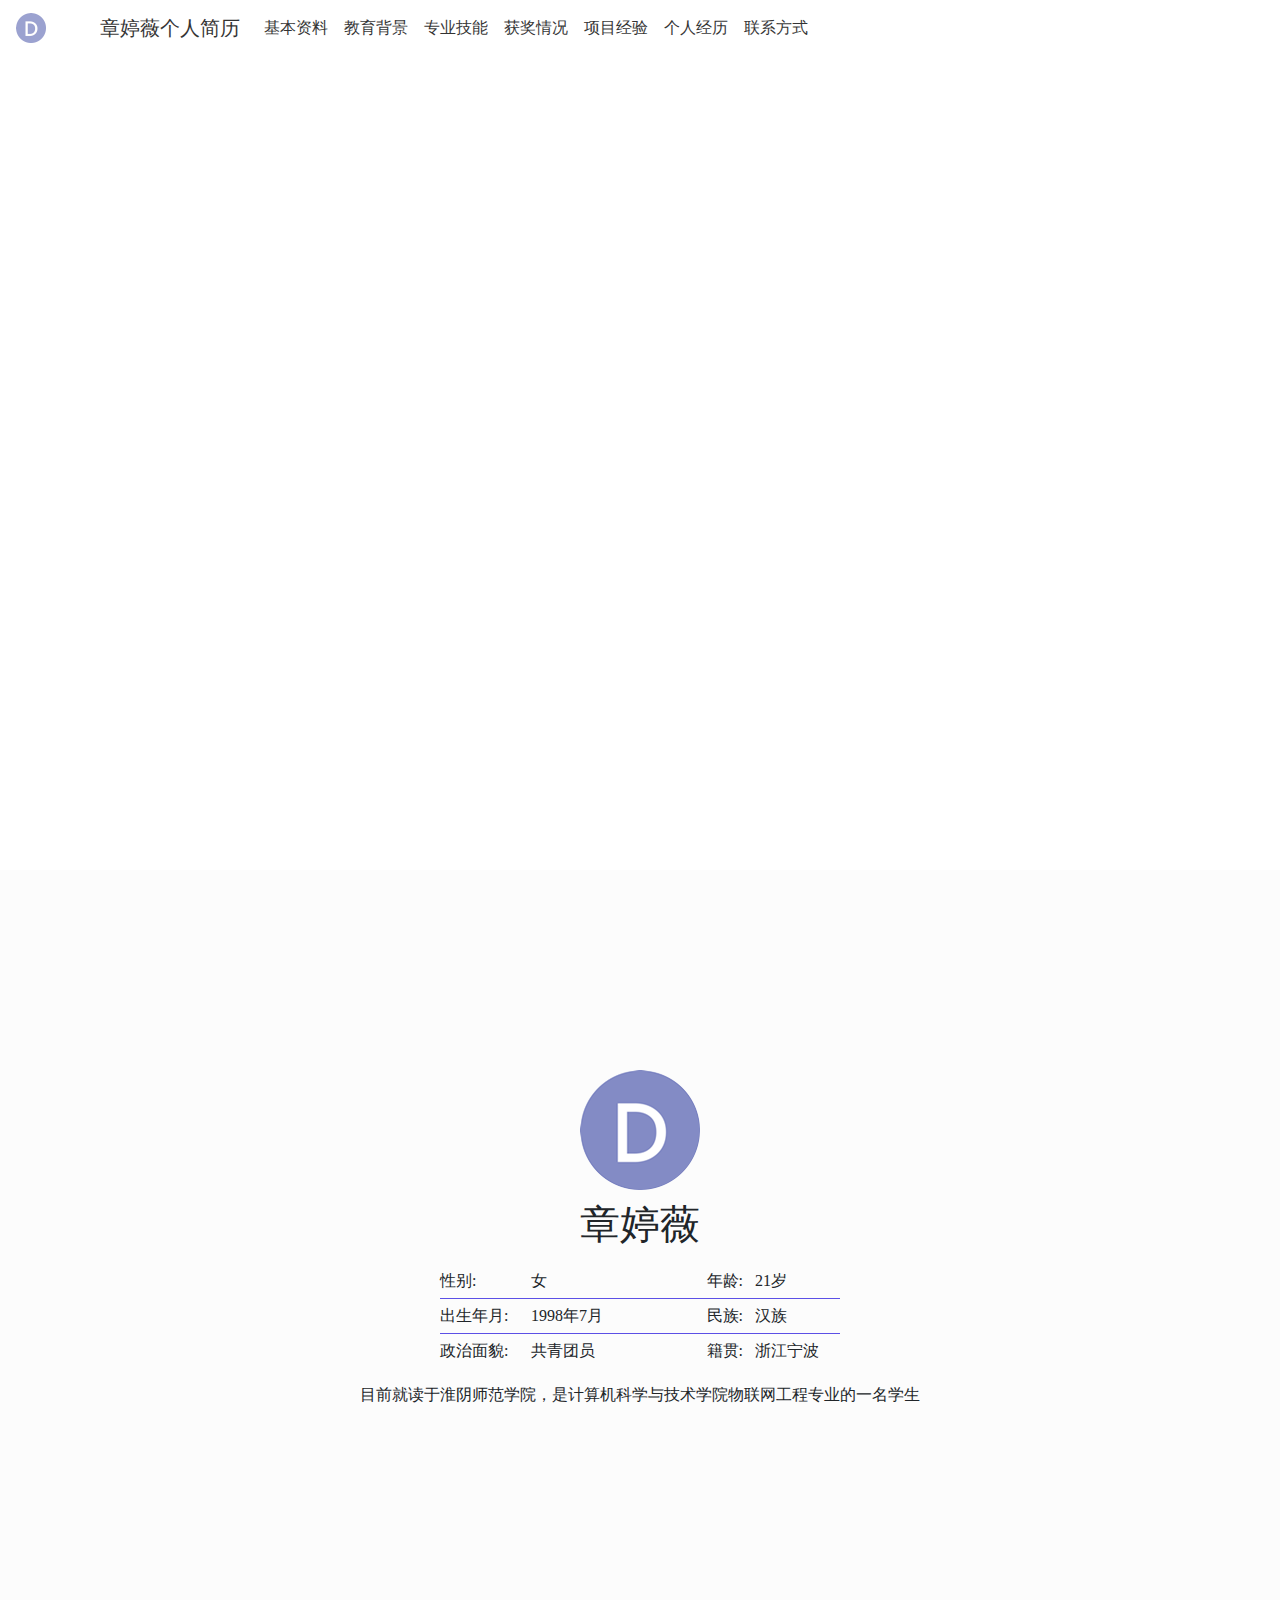
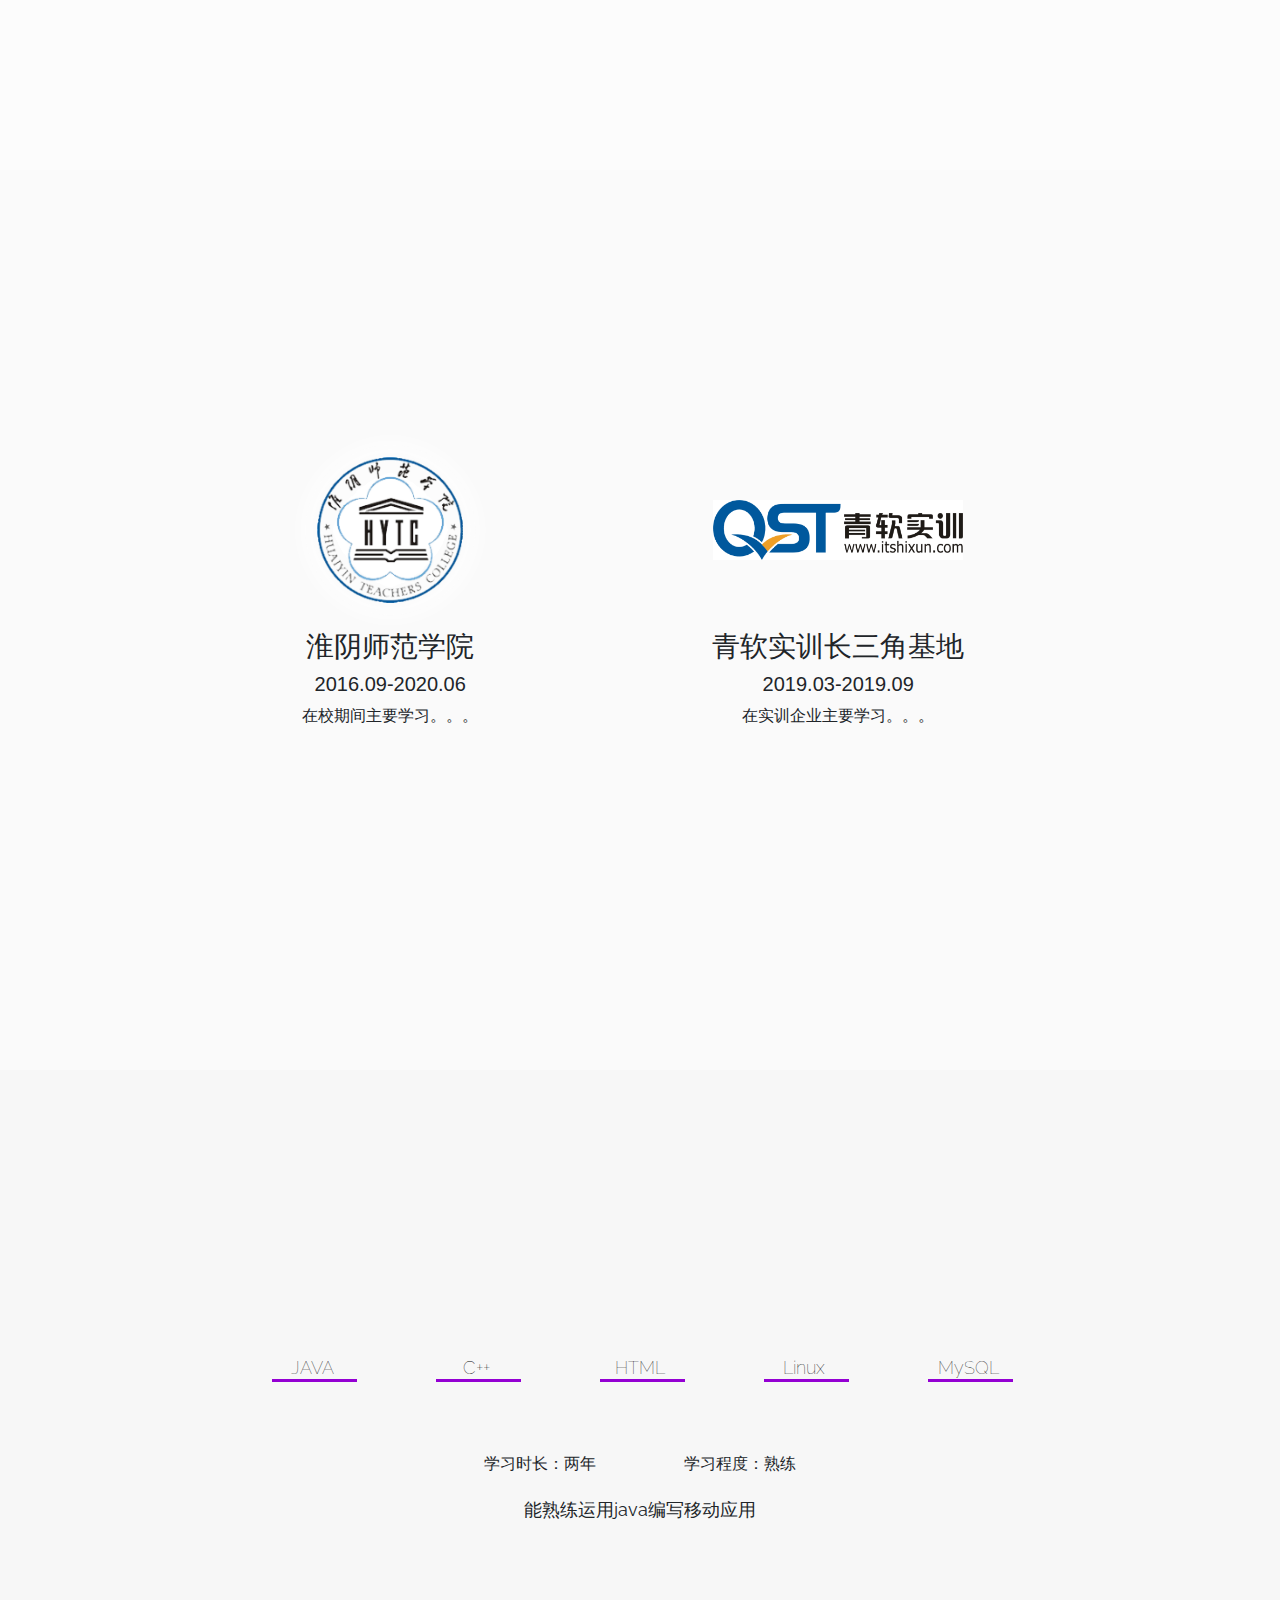
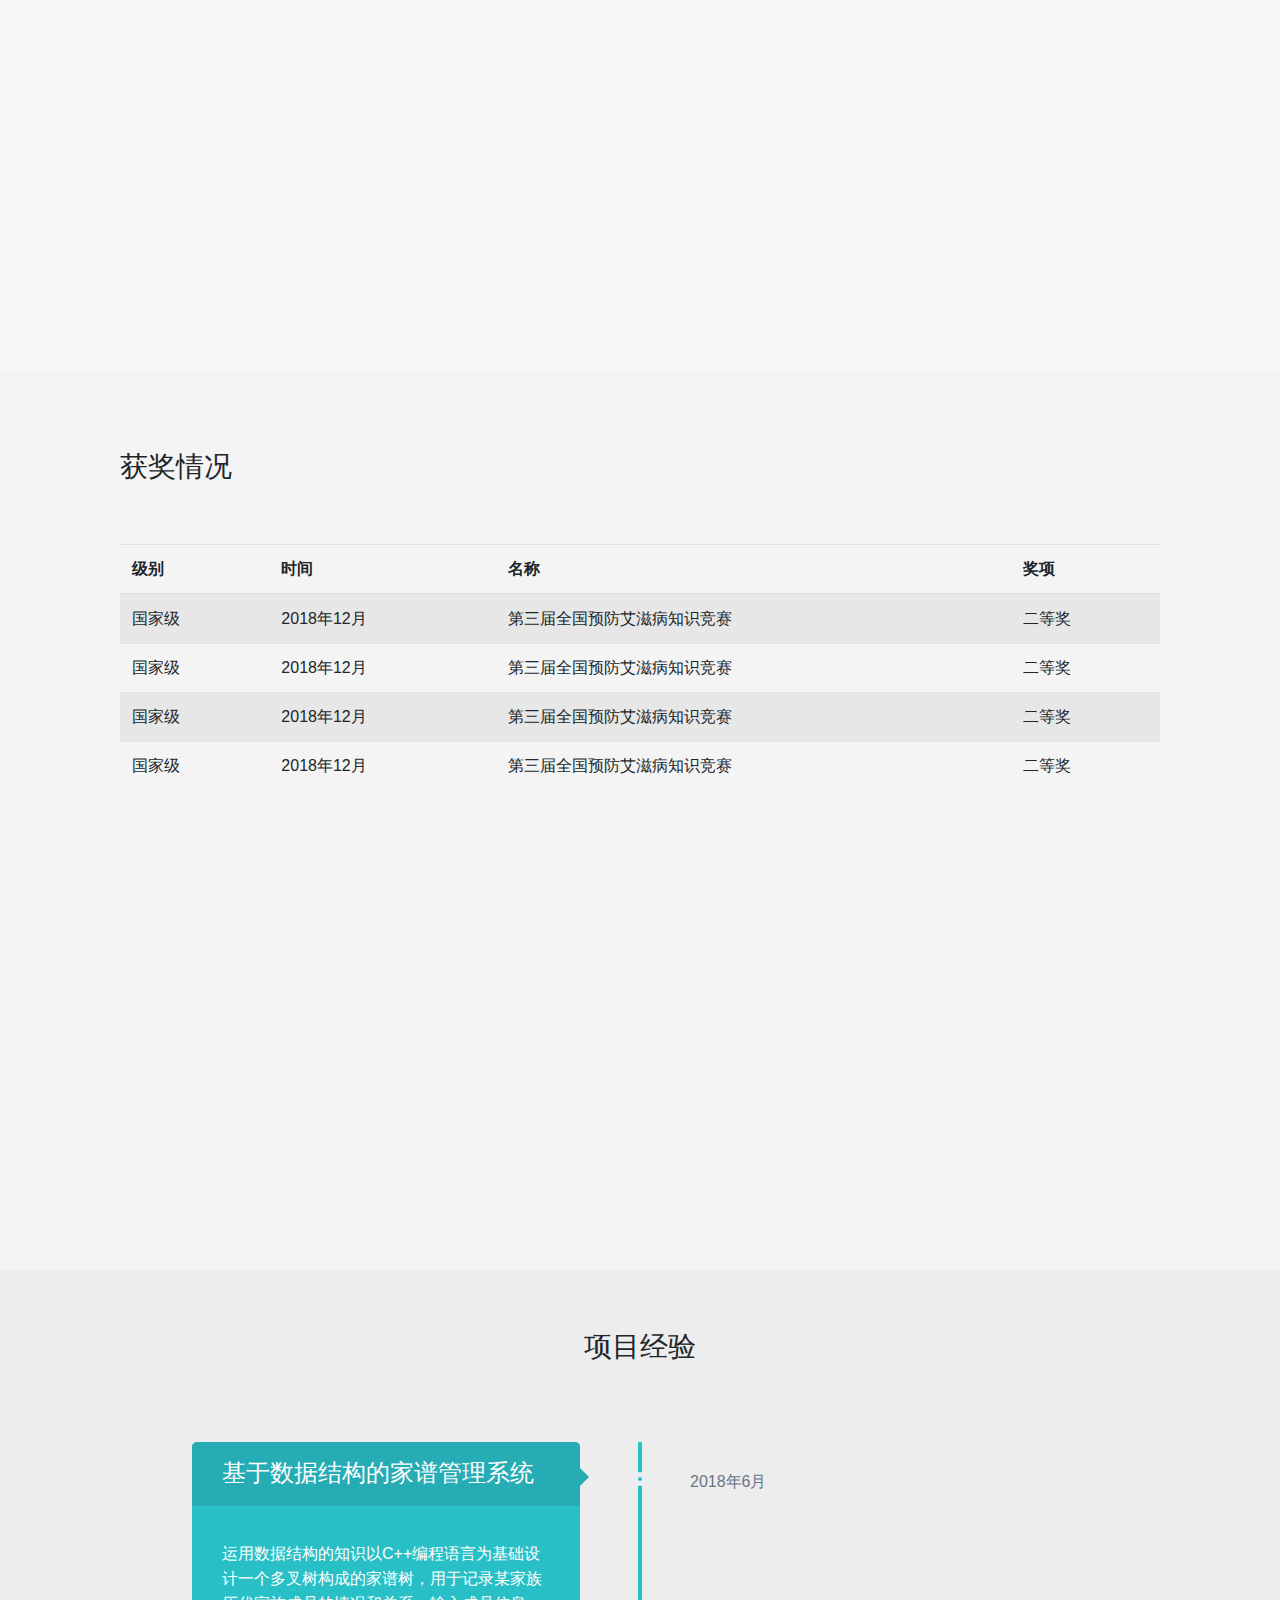
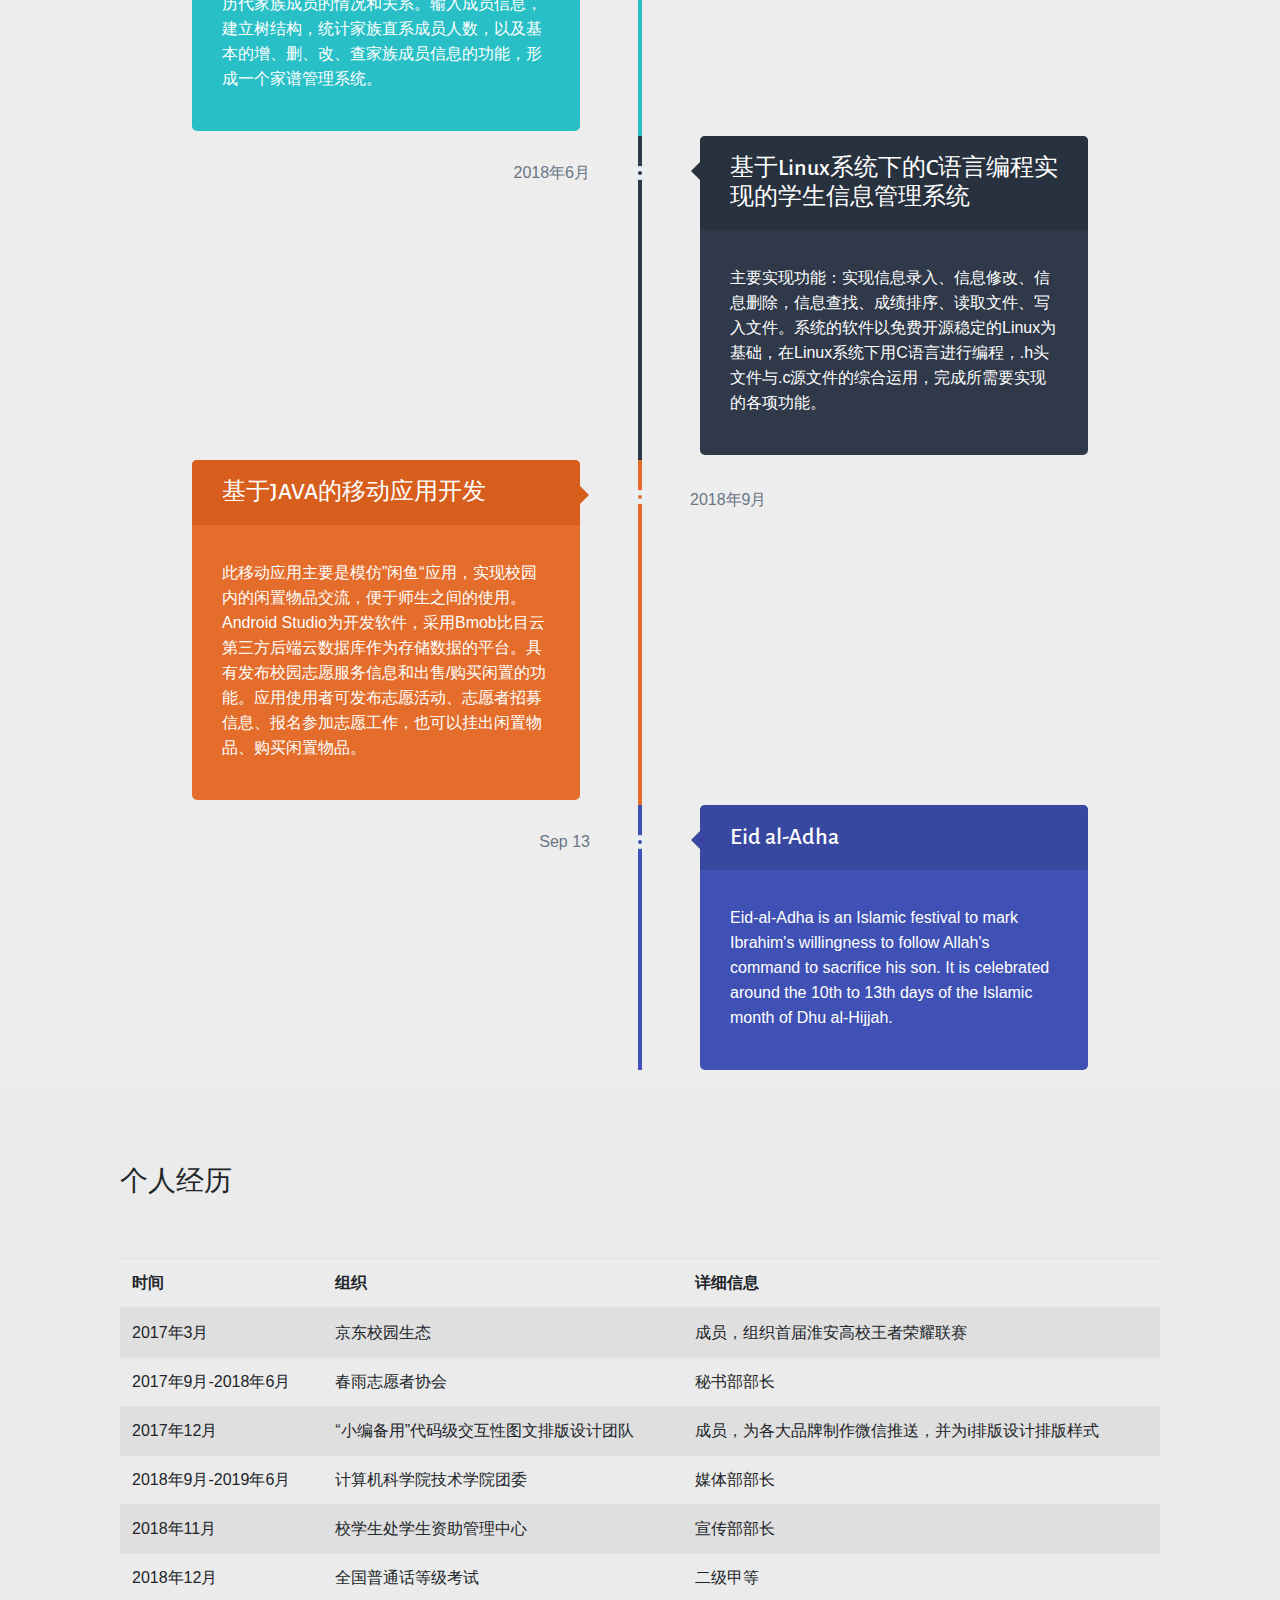
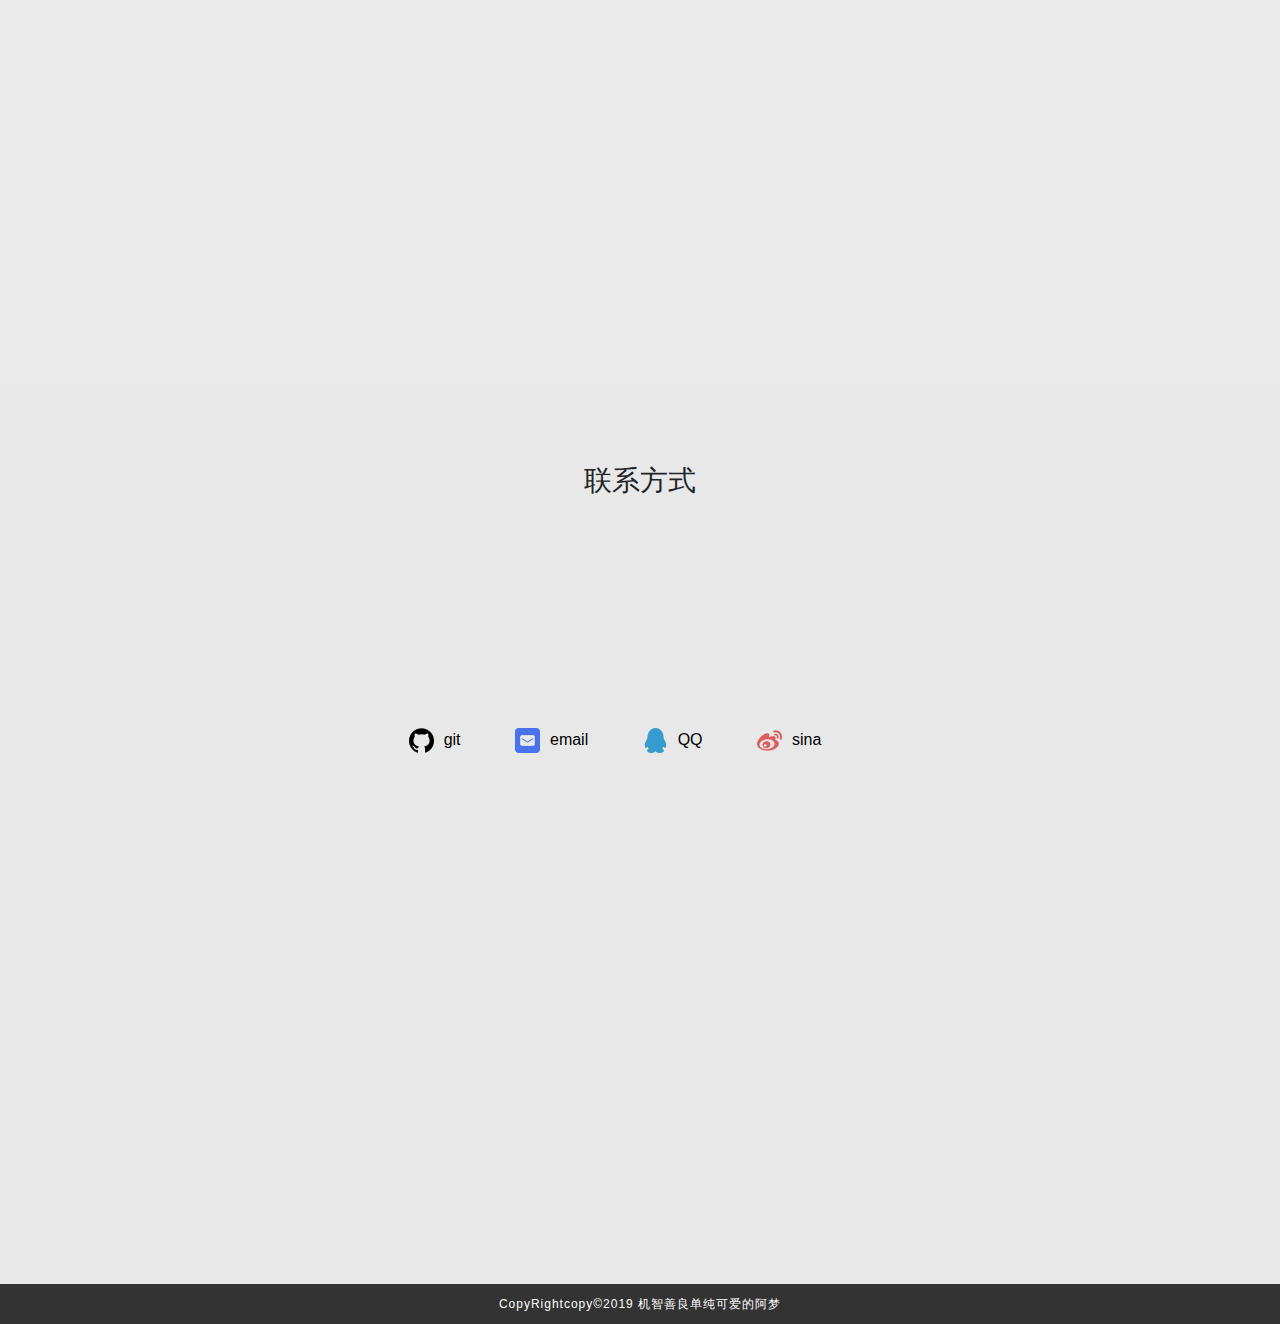
==== commit 6d4bada9: "0419-20:54" ====
--- a/index.html
+++ b/index.html
@@ -62,7 +62,7 @@
 	<div class="navbar navbar-expand-lg fixed-top navbar-dark bg-primary">
 		<img id="nav_dream" src="images/dream.png"/>
 		<div class="container">
-			<a id="top" href="#" class="navbar-brand"><font face="微软雅黑" color="#000000">章婷薇的简历</font></a>
+			<a id="top" href="#" class="navbar-brand"><font face="微软雅黑" color="#000000">章婷薇个人简历</font></a>
 			<button class="navbar-toggler" type="button" data-toggle="collapse" data-target="#navbarResponsive" aria-controls="navbarResponsive" aria-expanded="false" aria-label="Toggle navigation">
 			  <span class="navbar-toggler-icon"></span>
 			</button>
@@ -235,6 +235,9 @@
 							</tr>
 						</table>
 						<p>能熟练运用C++编写项目程序</p>
+						<div id="d2_bg">
+							<h1><span style="font-weight:bold;">JAVA</span></h1>
+						</div>
 					</div>
     				<div id="d3" name="dv">
 						<table class="skill_show">
--- a/css/home.css
+++ b/css/home.css
@@ -55,11 +55,11 @@
 	border-spacing: 10px;
 }
 .td_first{
-	border-bottom:2px solid #5C50E6;
+	border-bottom:1px solid #5C50E6;
 	padding-bottom: 5px;
 }
 .td_second{
-	border-bottom:2px solid #5C50E6;
+	border-bottom:1px solid #5C50E6;
 	padding-bottom: 5px;
 	padding-top: 5px;
 }
@@ -117,7 +117,15 @@
 	position: absolute;
 	width: 100%;
 	height: 50%;
-	background: #F7F7F7;
+	background-color: #F7F7F7;
+	font-family: Raleway;
+}
+#d2_bg h1{
+	/* for IE */
+  	filter:alpha(opacity=20);
+  	/* CSS3 standard */
+  	opacity:0.2;
+	color: #9370DB;
 	font-family: Raleway;
 }
 #d1 p,#d2 p,#d3 p,#d4 p,#d5 p{
@@ -129,7 +137,7 @@
 	display: block;
 }
 #project{
-	background: #F3F3F3;
+	background: #EDEDED;
 	height: 1414px;
 	display: block;
 }
@@ -139,7 +147,7 @@
 }
 #hobby{
 	height: 900px;
-	background: #F2F2F2;
+	background: #EBEBEB;
 }
 #prize,#life{
 	margin-left: 120px;
@@ -158,7 +166,7 @@
 #contact{
 	height: 900px;
 	text-align: center;
-	background: #F0F0F0;
+	background: #E8E8E8;
 }
 .contact_main{
 	margin: 0px auto;
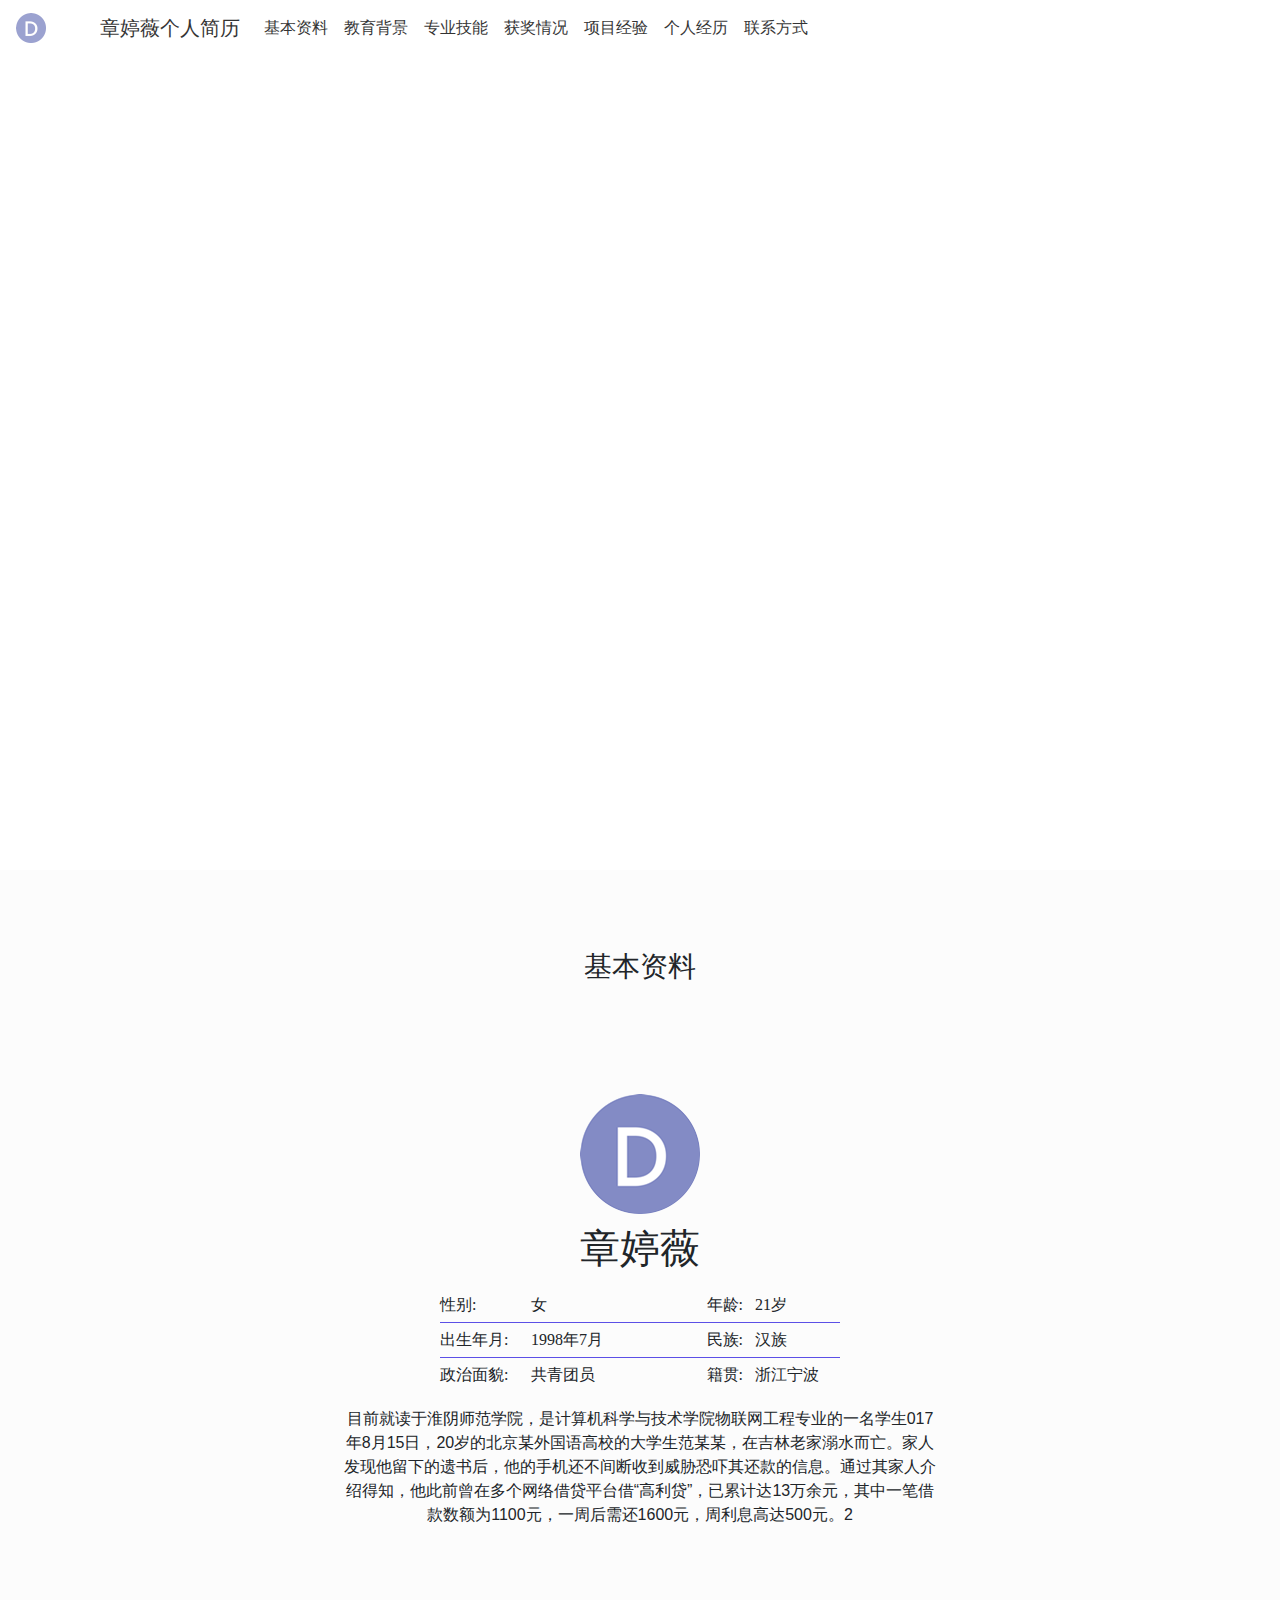
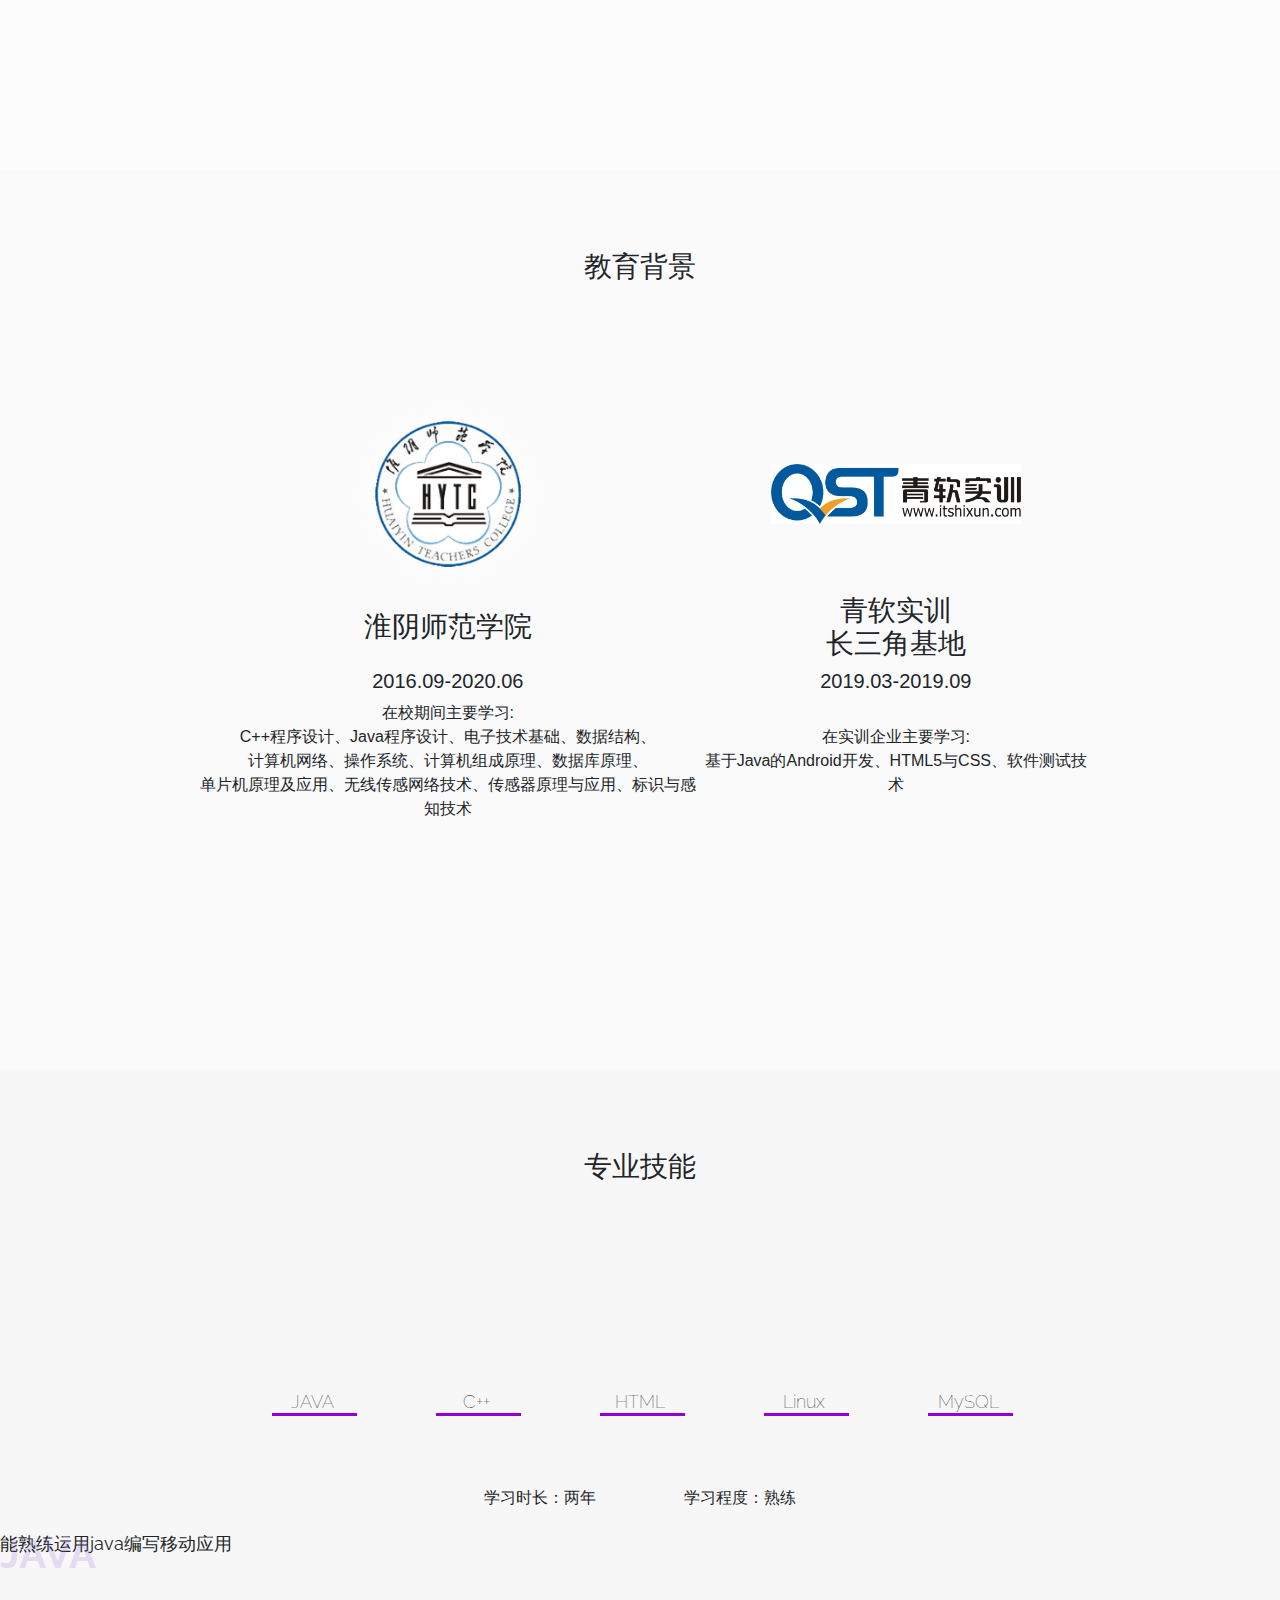
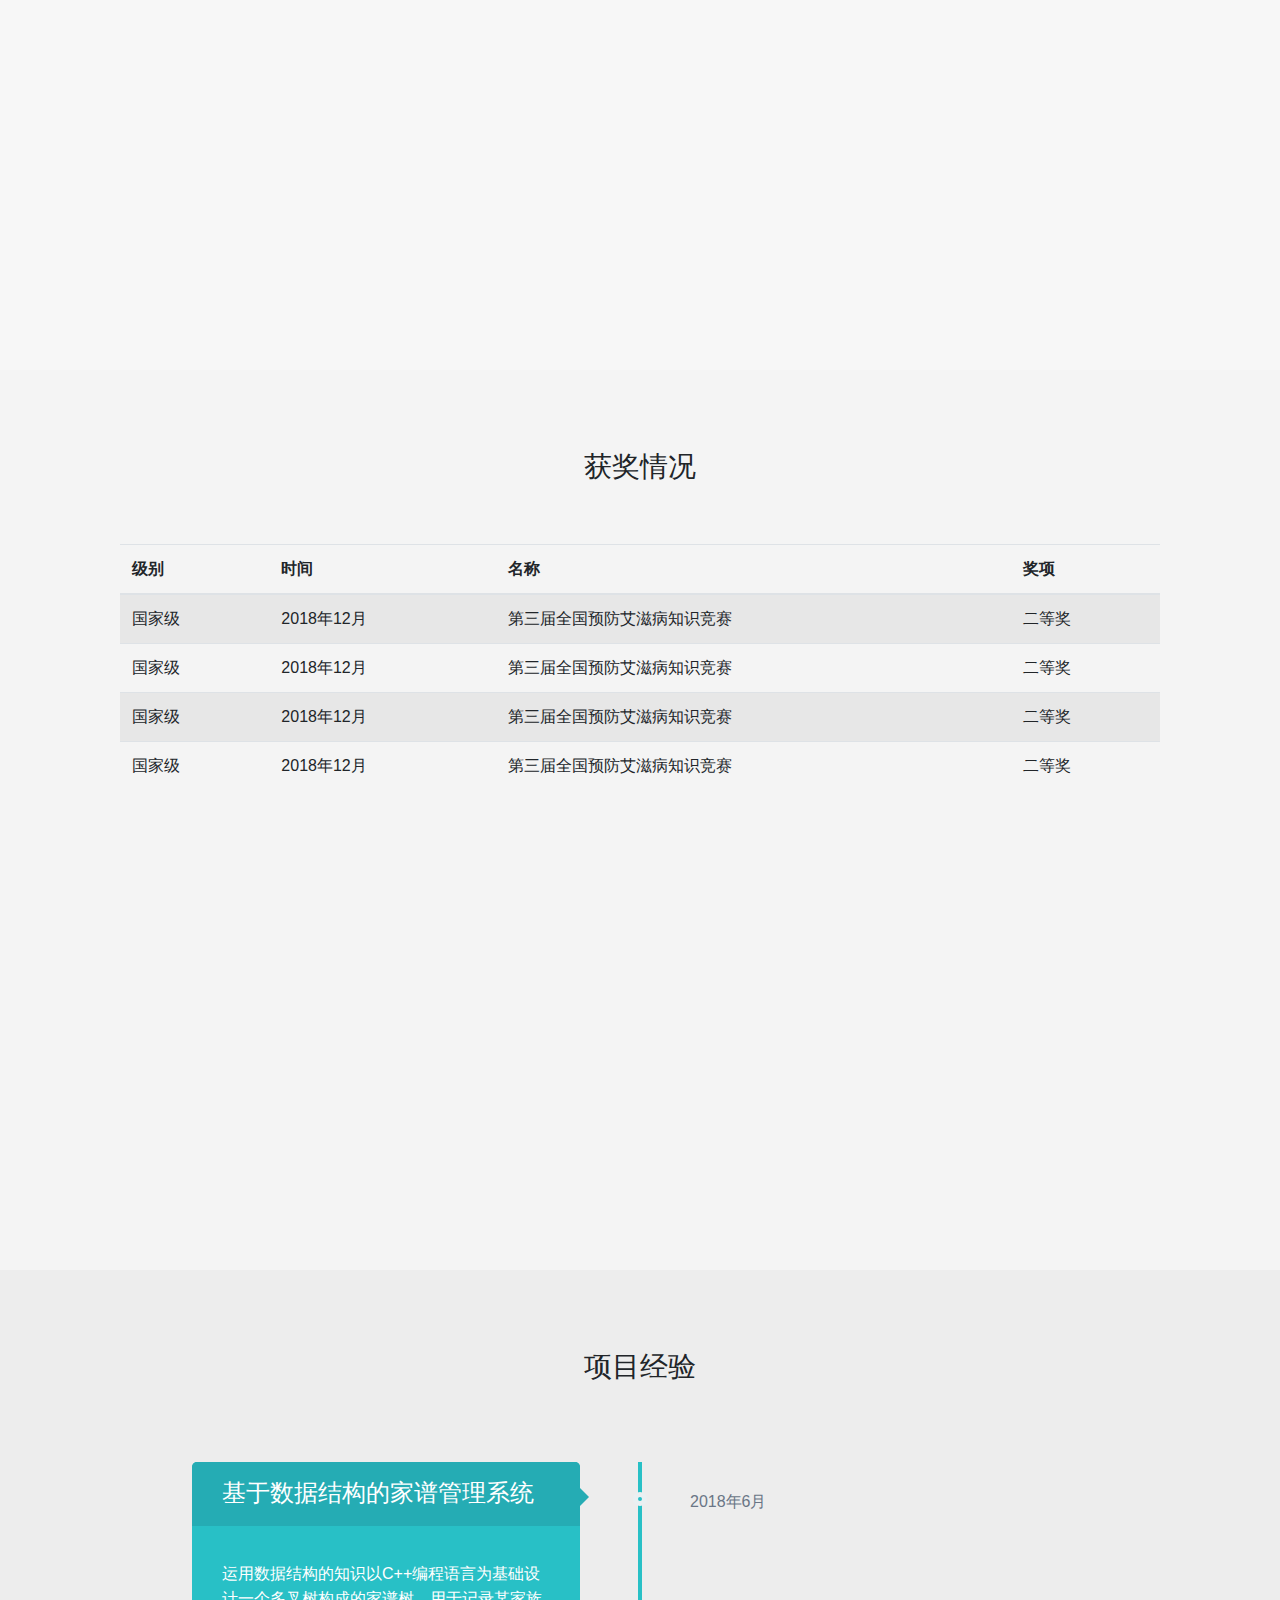
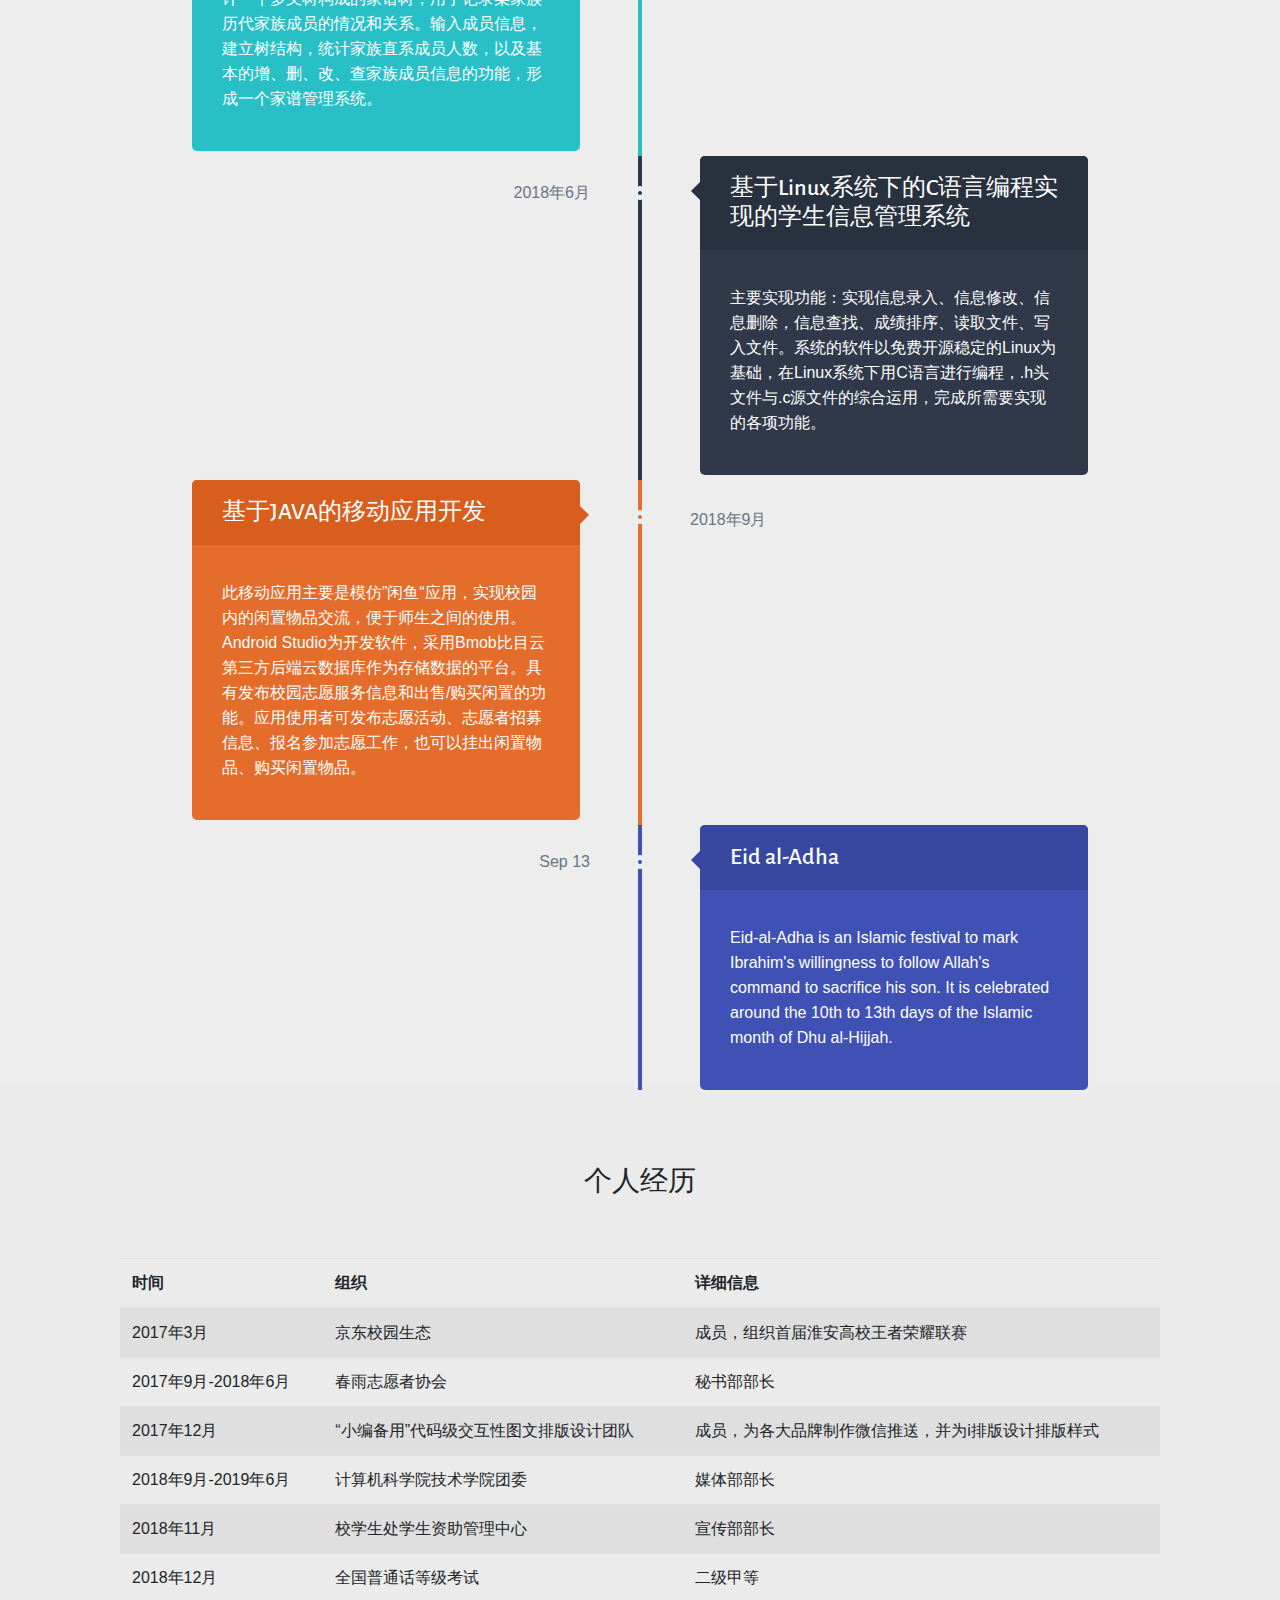
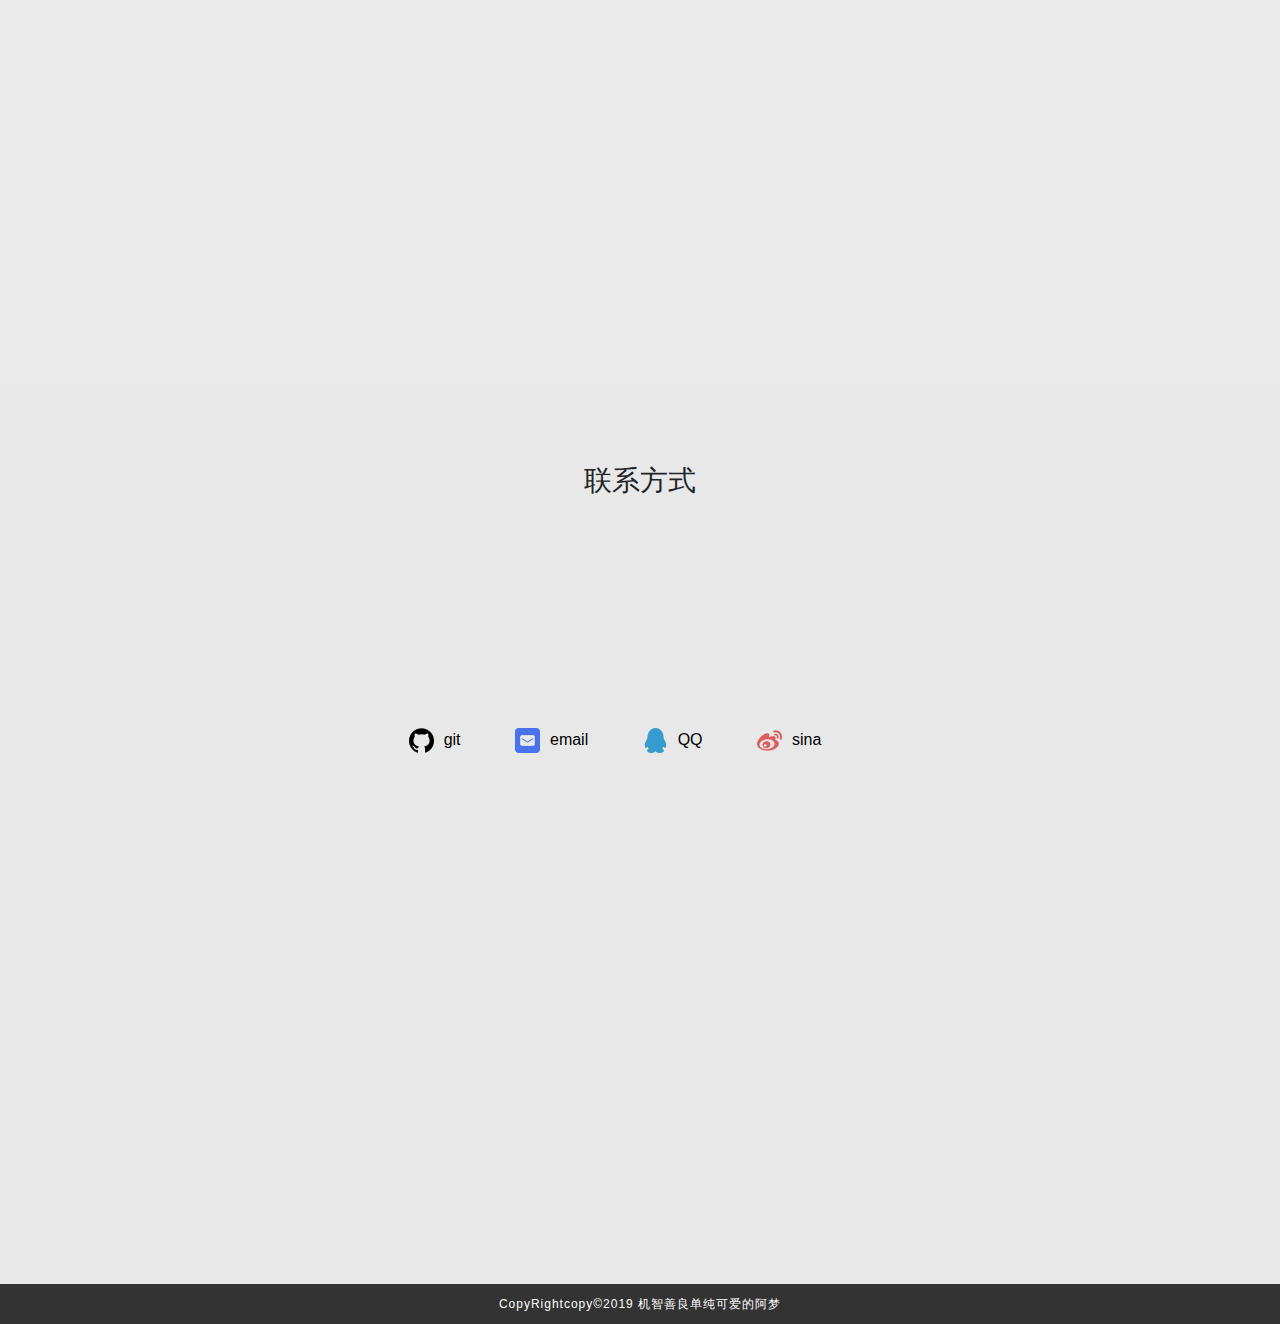
==== commit 61dd9483: "0420-15:57" ====
--- a/index.html
+++ b/index.html
@@ -69,25 +69,25 @@
 			<div class="collapse navbar-collapse" id="navbarResponsive">
 			  <ul class="navbar-nav">
 				<li class="nav-item">
-				  <a class="nav-link" href="#basic">基本资料</a>
-				</li>
-				<li class="nav-item">
-				  <a class="nav-link" href="#edu">教育背景</a>
-				</li>
-				<li class="nav-item">
-				  <a class="nav-link" href="#skill">专业技能</a>
-				</li>
-				<li class="nav-item">
-				  <a class="nav-link" href="#honor">获奖情况</a>
-				</li>
-				<li class="nav-item">
-				  <a class="nav-link" href="#project">项目经验</a>
-				</li>
-				<li class="nav-item">
-				  <a class="nav-link" href="#hobby">个人经历</a>
-				</li>
-				<li class="nav-item">
-				  <a class="nav-link" href="#contact">联系方式</a>
+				  <a class="nav-link" href="#basic" title="基本资料">基本资料</a>
+				</li>
+				<li class="nav-item">
+				  <a class="nav-link" href="#edu" title="教育背景">教育背景</a>
+				</li>
+				<li class="nav-item">
+				  <a class="nav-link" href="#skill" title="专业技能">专业技能</a>
+				</li>
+				<li class="nav-item">
+				  <a class="nav-link" href="#honor" title="获奖情况">获奖情况</a>
+				</li>
+				<li class="nav-item">
+				  <a class="nav-link" href="#project" title="项目经验">项目经验</a>
+				</li>
+				<li class="nav-item">
+				  <a class="nav-link" href="#hobby" title="个人经历">个人经历</a>
+				</li>
+				<li class="nav-item">
+				  <a class="nav-link" href="#contact" title="联系方式">联系方式</a>
 				</li>
 <!--
 			<li class="nav-item dropdown">
@@ -120,6 +120,10 @@
 		<div class="index_main">
 			
 			<div id="basic">
+				<div style="height: 60px"></div>
+				<div class="table_header">
+					<h3>基本资料</h3>
+				</div>
 				<img class="personal_img" src="images/dream.png"/>
 				<h1 class="name"><font face="微软雅黑">章婷薇</font></h1>
 				<table class="basic_data">
@@ -146,36 +150,42 @@
 					</tr>
 					<tr></tr>
 				</table>
-				<div class="profile">
-					<p>目前就读于淮阴师范学院，是计算机科学与技术学院物联网工程专业的一名学生</p>
-				</div>
+<!--				<div class="profile">-->
+					<p>目前就读于淮阴师范学院，是计算机科学与技术学院物联网工程专业的一名学生017年8月15日，20岁的北京某外国语高校的大学生范某某，在吉林老家溺水而亡。家人发现他留下的遗书后，他的手机还不间断收到威胁恐吓其还款的信息。通过其家人介绍得知，他此前曾在多个网络借贷平台借“高利贷”，已累计达13万余元，其中一笔借款数额为1100元，一周后需还1600元，周利息高达500元。2</p>
+<!--				</div>-->
 			</div>
 
 			<div id="edu">
 				<div style="height: 60px"></div>
+				<div class="table_header">
+					<h3>教育背景</h3>
+				</div>
 				<table class="edu_data">
-					<tr height="200px"></tr>
+					<tr height="80px"></tr>
 					<tr>
 						<td><img id="hnu_logo" src="images/hnu_logo.png"/></td>
 						<td><img id="qst_logo" src="images/qst_logo.png"/></td>
 					</tr>
 					<tr>
 						<td><h3><font face="微软雅黑">淮阴师范学院</font></h3></td>
-						<td><h3><font face="微软雅黑">青软实训长三角基地</font></h3></td>
+						<td><h3><font face="微软雅黑">青软实训<br />长三角基地</font></h3></td>
 					</tr>
 					<tr>
 						<td><h5>2016.09-2020.06</h5></td>
 						<td><h5>2019.03-2019.09</h5></td>
 					</tr>
 					<tr>
-						<td><p>在校期间主要学习。。。</p></td>
-						<td><p>在实训企业主要学习。。。</p></td>
+						<td><p>在校期间主要学习:<br />C++程序设计、Java程序设计、电子技术基础、数据结构、<br />计算机网络、操作系统、计算机组成原理、数据库原理、<br />单片机原理及应用、无线传感网络技术、传感器原理与应用、标识与感知技术</p></td>
+						<td><p>在实训企业主要学习:<br />基于Java的Android开发、HTML5与CSS、软件测试技术</p></td>
 					</tr>
 				</table>
 			</div>
 
 			<div id="skill">
-				<div style="height: 80px"></div>
+				<div style="height: 60px"></div>
+				<div class="table_header">
+					<h3>专业技能</h3>
+				</div>
 				<div id="workarea">
 				  <div class="position">
 						<!--start button, nothing above this is necessary -->
@@ -234,9 +244,11 @@
 								<td>学习程度：熟练</td>
 							</tr>
 						</table>
-						<p>能熟练运用C++编写项目程序</p>
-						<div id="d2_bg">
-							<h1><span style="font-weight:bold;">JAVA</span></h1>
+						<div class="d_t">
+							<div class="d_te"><p>能熟练运用C++编写项目程序</p></div>
+							<div id="d2_bg" class="d_bg">
+								<h1><span style="font-weight:bold;">C++</span></h1>
+							</div>
 						</div>
 					</div>
     				<div id="d3" name="dv">
@@ -246,7 +258,12 @@
 								<td>学习程度：入门</td>
 							</tr>
 						</table>
-						<p>能运用HTML相关知识编写网页</p>
+						<div class="d_t">
+							<div class="d_te"><p>能运用HTML相关知识编写网页</p></div>
+							<div id="d3_bg" class="d_bg">
+								<h1><span style="font-weight:bold;">HTML</span></h1>
+							</div>
+						</div>
 					</div>
 					<div id="d4" name="dv">
 						<table class="skill_show">
@@ -255,7 +272,12 @@
 								<td>学习程度：入门</td>
 							</tr>
 						</table>
-						<p>了解Linux基本命令</p>
+						<div class="d_t">
+							<div class="d_te"><p>了解Linux基本命令</p></div>
+							<div id="d4_bg" class="d_bg">
+								<h1><span style="font-weight:bold;">Linux</span></h1>
+							</div>
+						</div>
 					</div>
     				<div id="d5" name="dv">
 						<table class="skill_show">
@@ -264,7 +286,12 @@
 								<td>学习程度：入门</td>
 							</tr>
 						</table>
-						<p>可以结合Java实现项目中的数据库功能</p>
+						<div class="d_t">
+							<div class="d_te"><p>可以结合Java实现项目中的数据库功能</p></div>
+							<div id="d5_bg" class="d_bg">
+								<h1><span style="font-weight:bold;">MySQL</span></h1>
+							</div>
+						</div>
 					</div>
 <!--					最顶层初始化显示-->
 					<div id="d1" name="dv">
@@ -274,7 +301,12 @@
 								<td>学习程度：熟练</td>
 							</tr>
 						</table>
-						<p>能熟练运用java编写移动应用</p>
+						<div id="d1_div" class="d_t">
+							<div class="d_te"><p>能熟练运用java编写移动应用</p></div>
+							<div id="d1_bg" class="d_bg">
+								<h1><span style="font-weight:bold;">JAVA</span></h1>
+							</div>
+						</div>
 					</div>
 				</div>
 			</div>
@@ -282,7 +314,7 @@
 				<div style="height: 60px"></div>
 				<div id="prize">
 					<div class="table_header">
-						<h3>获奖情况</h3>
+						<h3 style="text-align: center;">获奖情况</h3>
 					</div>
 					<div style="height: 30px"></div>
 					<div class="table_home">
@@ -327,7 +359,7 @@
 			</div>
 			
 			<div id="project" class="custom-bg">
-				<div style="height: 60px"></div>
+				<div style="height: 80px"></div>
 <!--				<div class="jazz-timeline-wrapper">-->
 				<div class="project_bg">
 					<div class="table_header_pro">
@@ -406,7 +438,7 @@
 				<div style="height: 60px"></div>
 				<div id="life">
 					<div class="table_header">
-						<h3>个人经历</h3>
+						<h3 style="text-align: center;">个人经历</h3>
 					</div>
 					<div style="height: 30px"></div>
 					<div class="table_home">
--- a/css/home.css
+++ b/css/home.css
@@ -38,11 +38,13 @@
 }
 #basic{
 	height: 900px;
+	margin-left: 0px auto;
+	margin-right: 0px auto;
 	text-align: center;
 	background: #FCFCFC;
 }
 .personal_img{
-	margin-top: 200px;
+	margin-top: 80px;
 }
 .name{
 	margin-top: 10px;
@@ -66,6 +68,10 @@
 .td_third{
 	padding-top: 5px;
 }
+#basic p{
+	width: 600px;
+	margin:0px auto;
+}
 #edu{
 	height: 900px;
 	width: 100%;
@@ -76,8 +82,12 @@
 	width: 70%;
 	margin:0px auto;
 	margin-bottom: 20px;
-	border-spacing: 10px;
-	padding-top: 10px;
+	border-spacing: 20px;
+	padding-top: 20px;
+}
+td.edu_data{
+	text-align: center;
+	width: 300px;
 }
 #hnu_logo{
 	height: 200px;
@@ -110,6 +120,12 @@
 	margin-bottom: 20px;
 	border-spacing: 10px;
 }
+#d1_div{
+	width: 100%;
+	height: 40%;
+	margin: 0px auto;
+	text-align: center;
+}
 td.skill_show{
 	text-align: center;
 }
@@ -120,7 +136,7 @@
 	background-color: #F7F7F7;
 	font-family: Raleway;
 }
-#d2_bg h1{
+#d1_bg h1,#d2_bg h1,#d3_bg h1,#d4_bg h1,#d5_bg h1{
 	/* for IE */
   	filter:alpha(opacity=20);
   	/* CSS3 standard */
@@ -128,6 +144,14 @@
 	color: #9370DB;
 	font-family: Raleway;
 }
+.d_t{
+	width: 90%;
+	text-align: center;
+	position: relative;
+}
+.d_te,.d_bg{
+	position: absolute;
+}
 #d1 p,#d2 p,#d3 p,#d4 p,#d5 p{
 	font-size: 18px;
 }
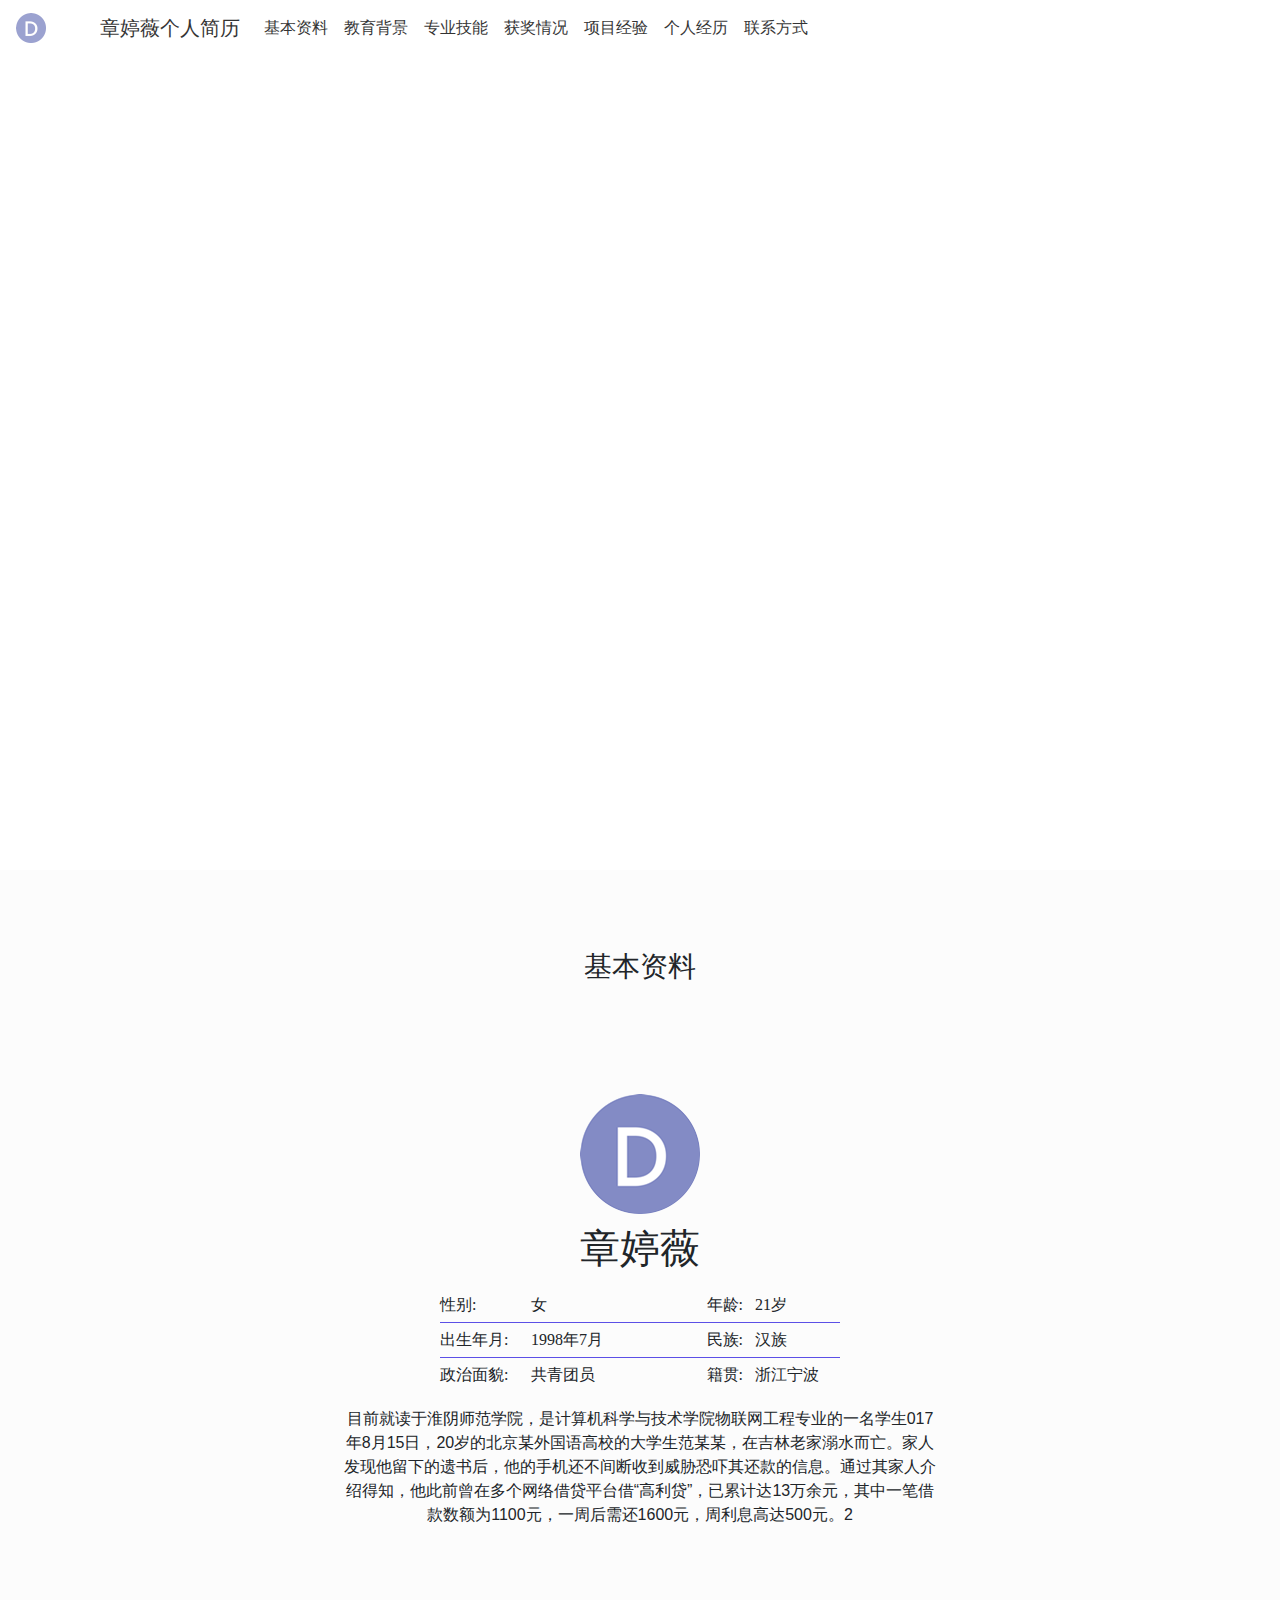
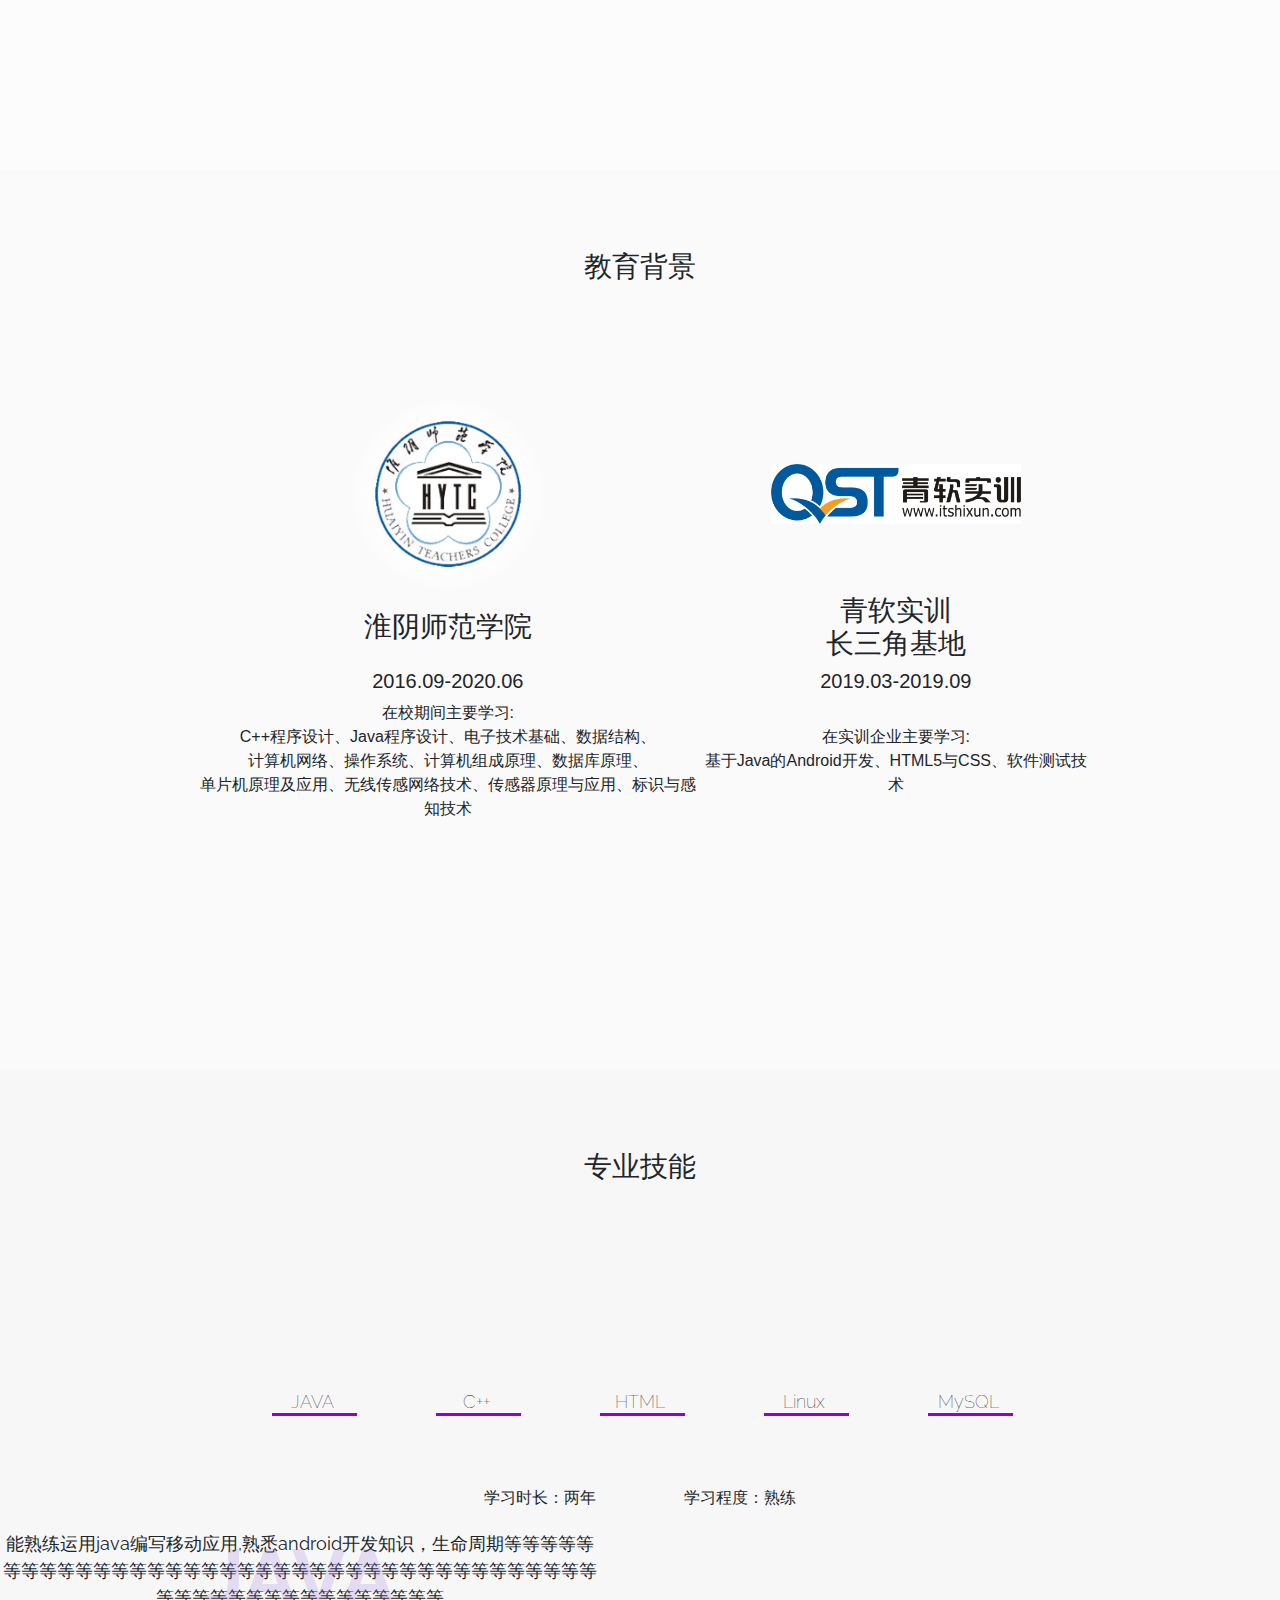
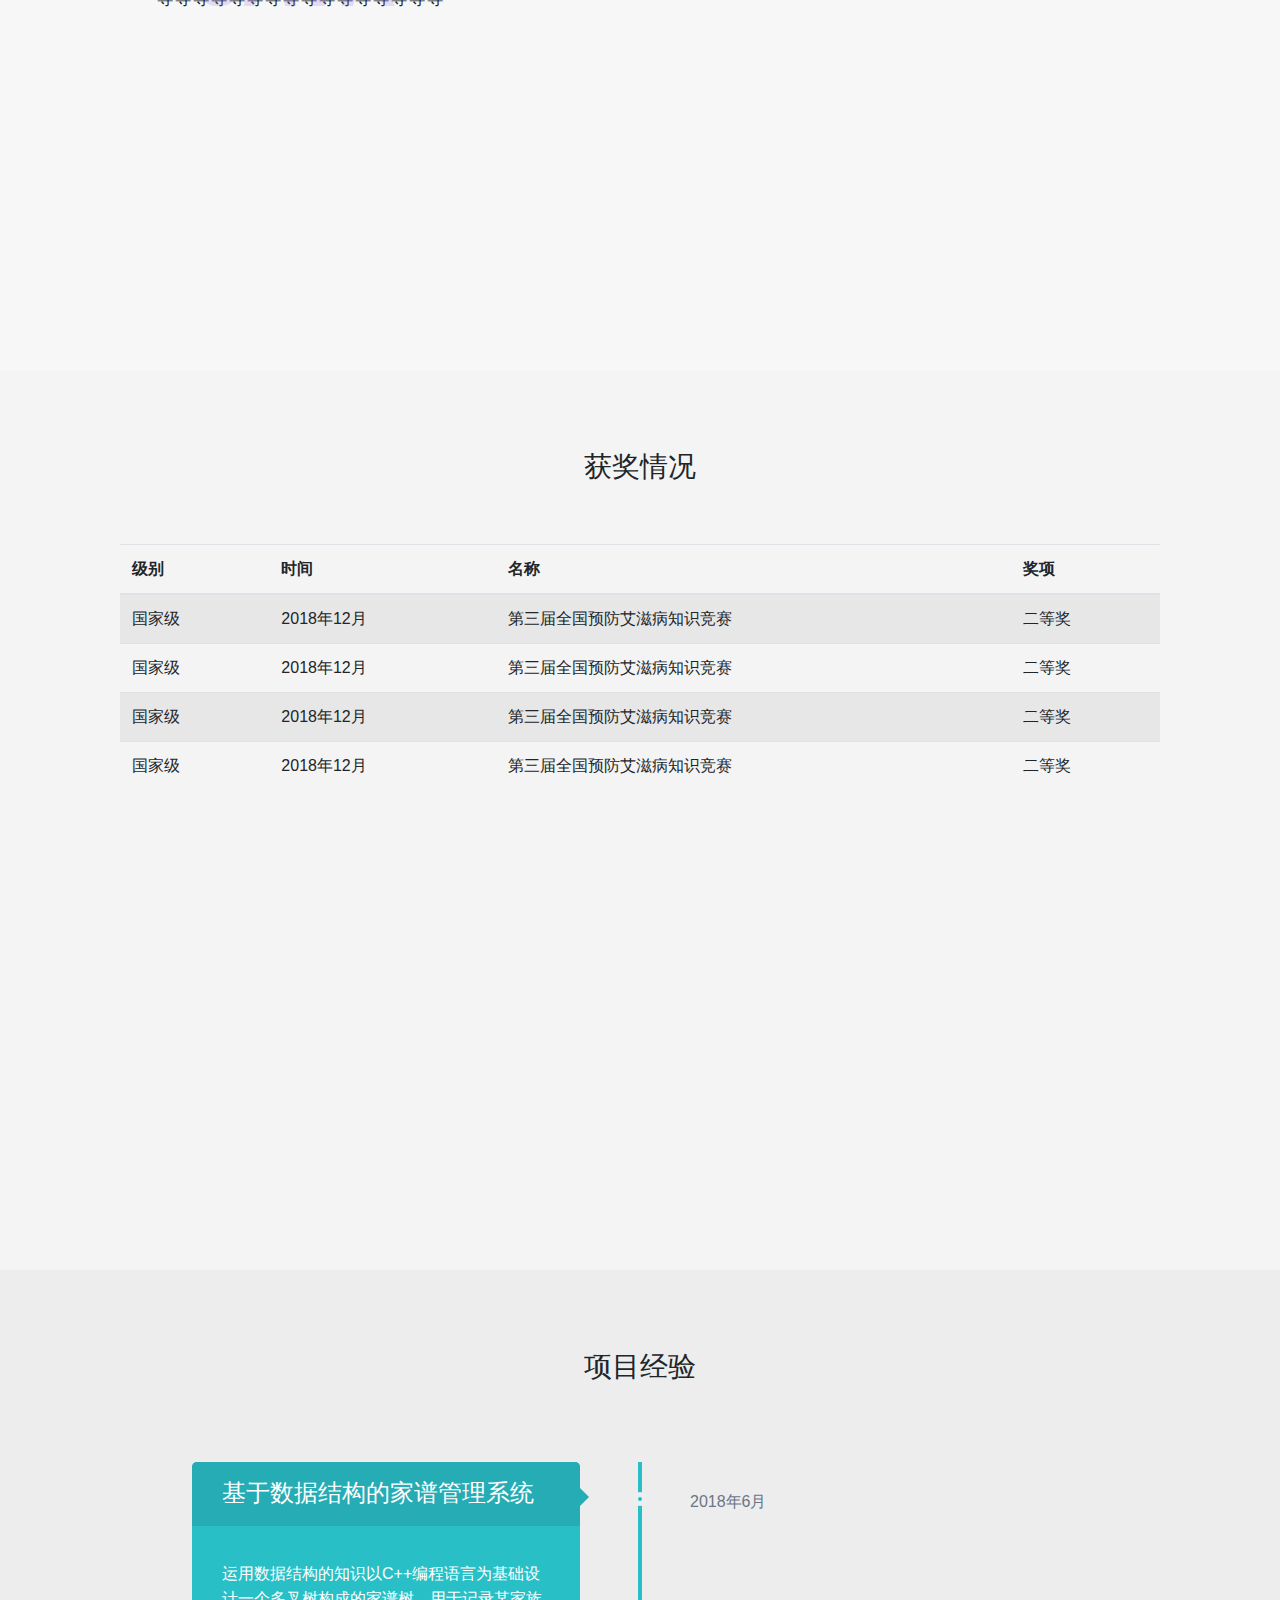
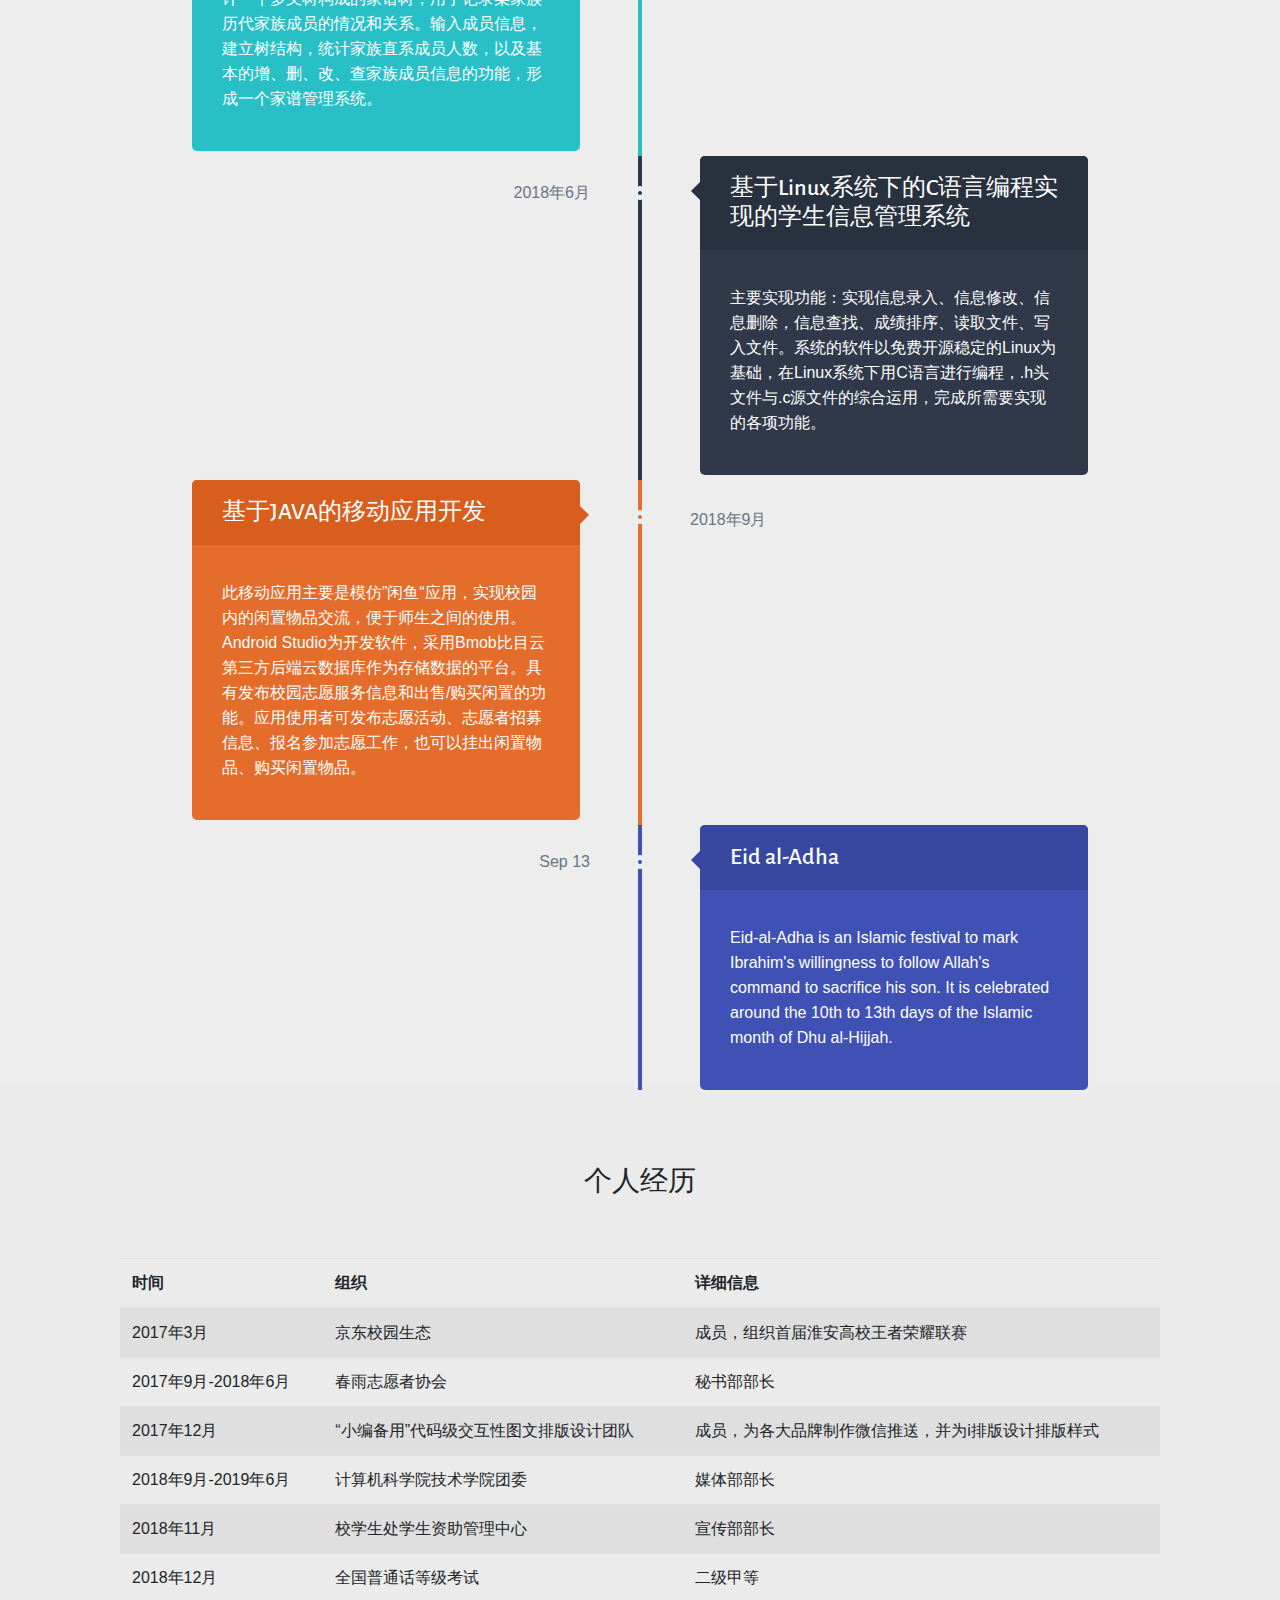
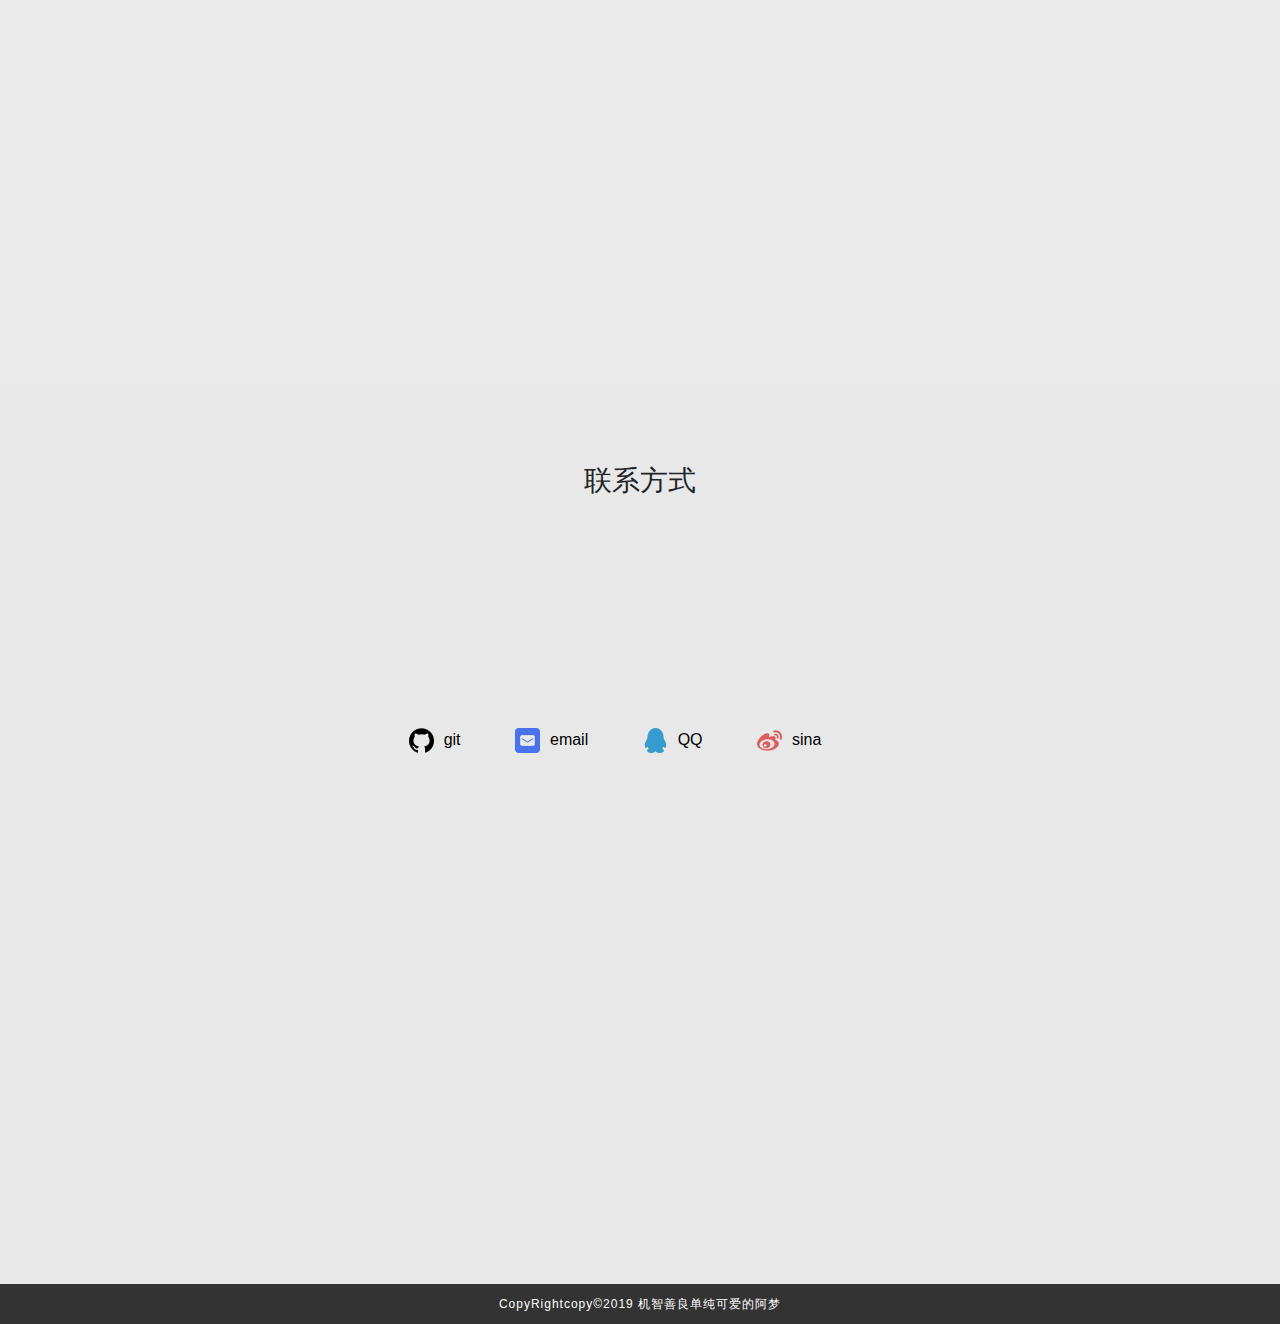
==== commit 00cbb467: "0420-21:16" ====
--- a/index.html
+++ b/index.html
@@ -302,9 +302,9 @@
 							</tr>
 						</table>
 						<div id="d1_div" class="d_t">
-							<div class="d_te"><p>能熟练运用java编写移动应用</p></div>
+							<div class="d_te"><p>能熟练运用java编写移动应用,熟悉android开发知识，生命周期等等等等等等等等等等等等等等等等等等等等等等等等等等等等等等等等等等等等等等等等等等等等等等等等等等等等等等</p></div>
 							<div id="d1_bg" class="d_bg">
-								<h1><span style="font-weight:bold;">JAVA</span></h1>
+								<h1><span style="font-weight:bold; font-size: 80px;">JAVA</span></h1>
 							</div>
 						</div>
 					</div>
--- a/css/home.css
+++ b/css/home.css
@@ -115,19 +115,9 @@
 .skill_show{
 	width: 400px;
 	margin:0px auto;
-	text-align: center;
 	margin-top: 20px;
 	margin-bottom: 20px;
 	border-spacing: 10px;
-}
-#d1_div{
-	width: 100%;
-	height: 40%;
-	margin: 0px auto;
-	text-align: center;
-}
-td.skill_show{
-	text-align: center;
 }
 #d1,#d2,#d3,#d4,#d5{
 	position: absolute;
@@ -145,12 +135,25 @@
 	font-family: Raleway;
 }
 .d_t{
-	width: 90%;
+	height: 40%;
 	text-align: center;
 	position: relative;
 }
 .d_te,.d_bg{
+	width: 600px;
+	margin: 0px auto;
 	position: absolute;
+	vertical-align:middle;
+	/*top: 50%;
+    left:50%;
+    margin-top: -50px;     /*这里是小盒子高的一半*/
+    /*margin-left: -50px;    /*这里是小盒子宽的一半*/
+}
+p.d_te,h1.d_bg{
+	
+}
+h1.d_bg{
+	text-align: center;
 }
 #d1 p,#d2 p,#d3 p,#d4 p,#d5 p{
 	font-size: 18px;
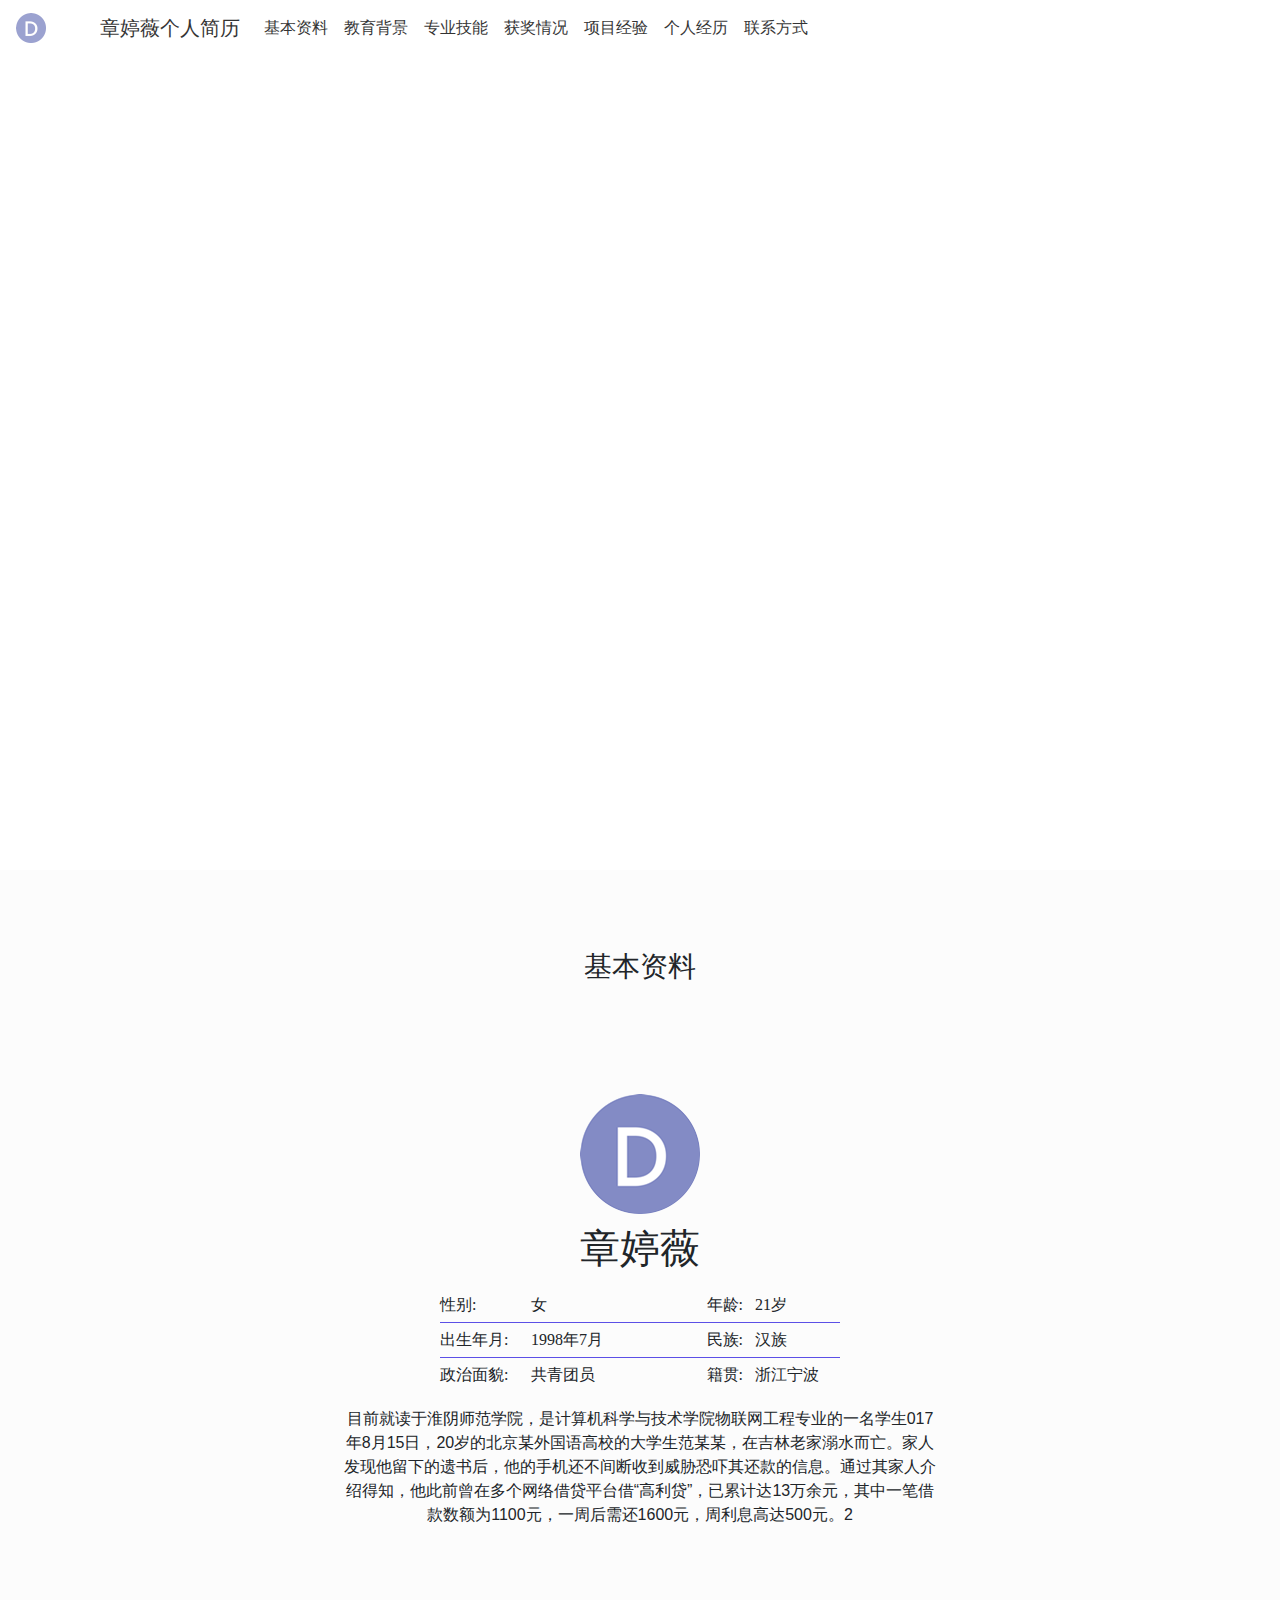
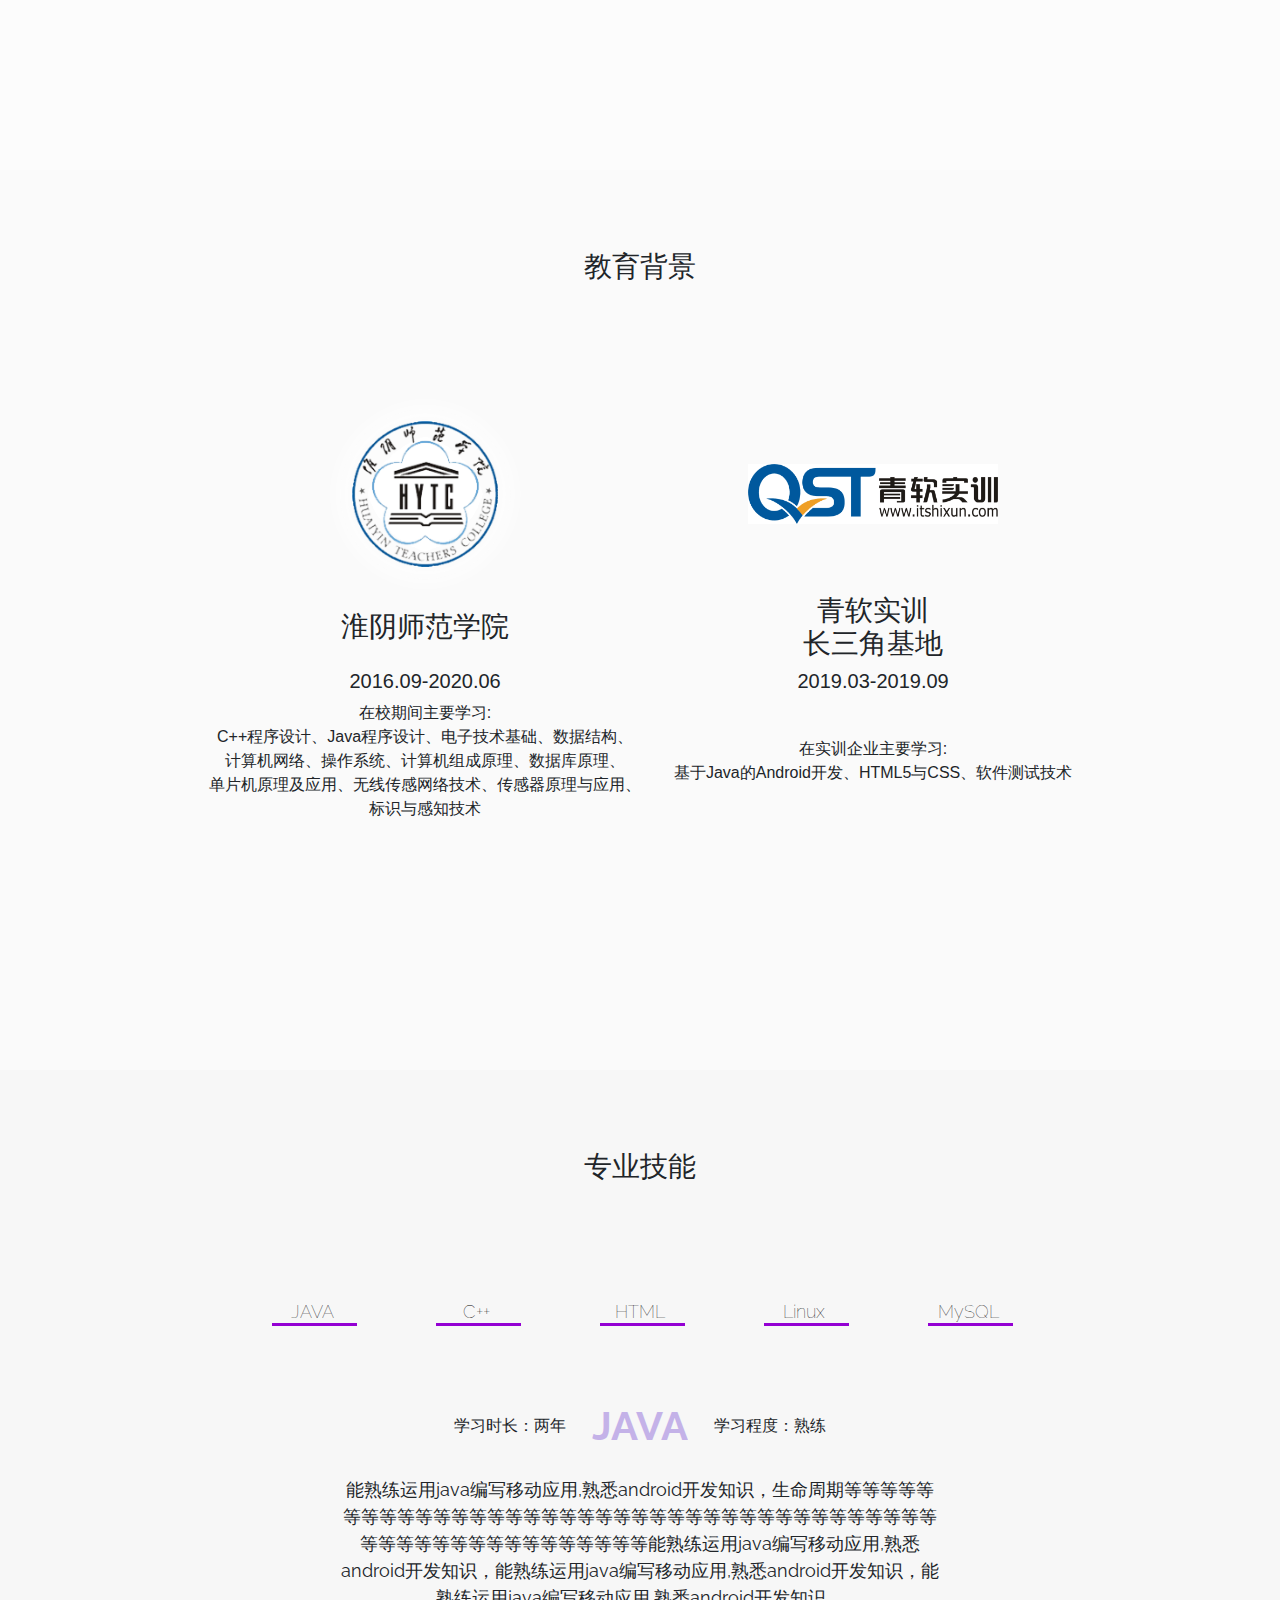
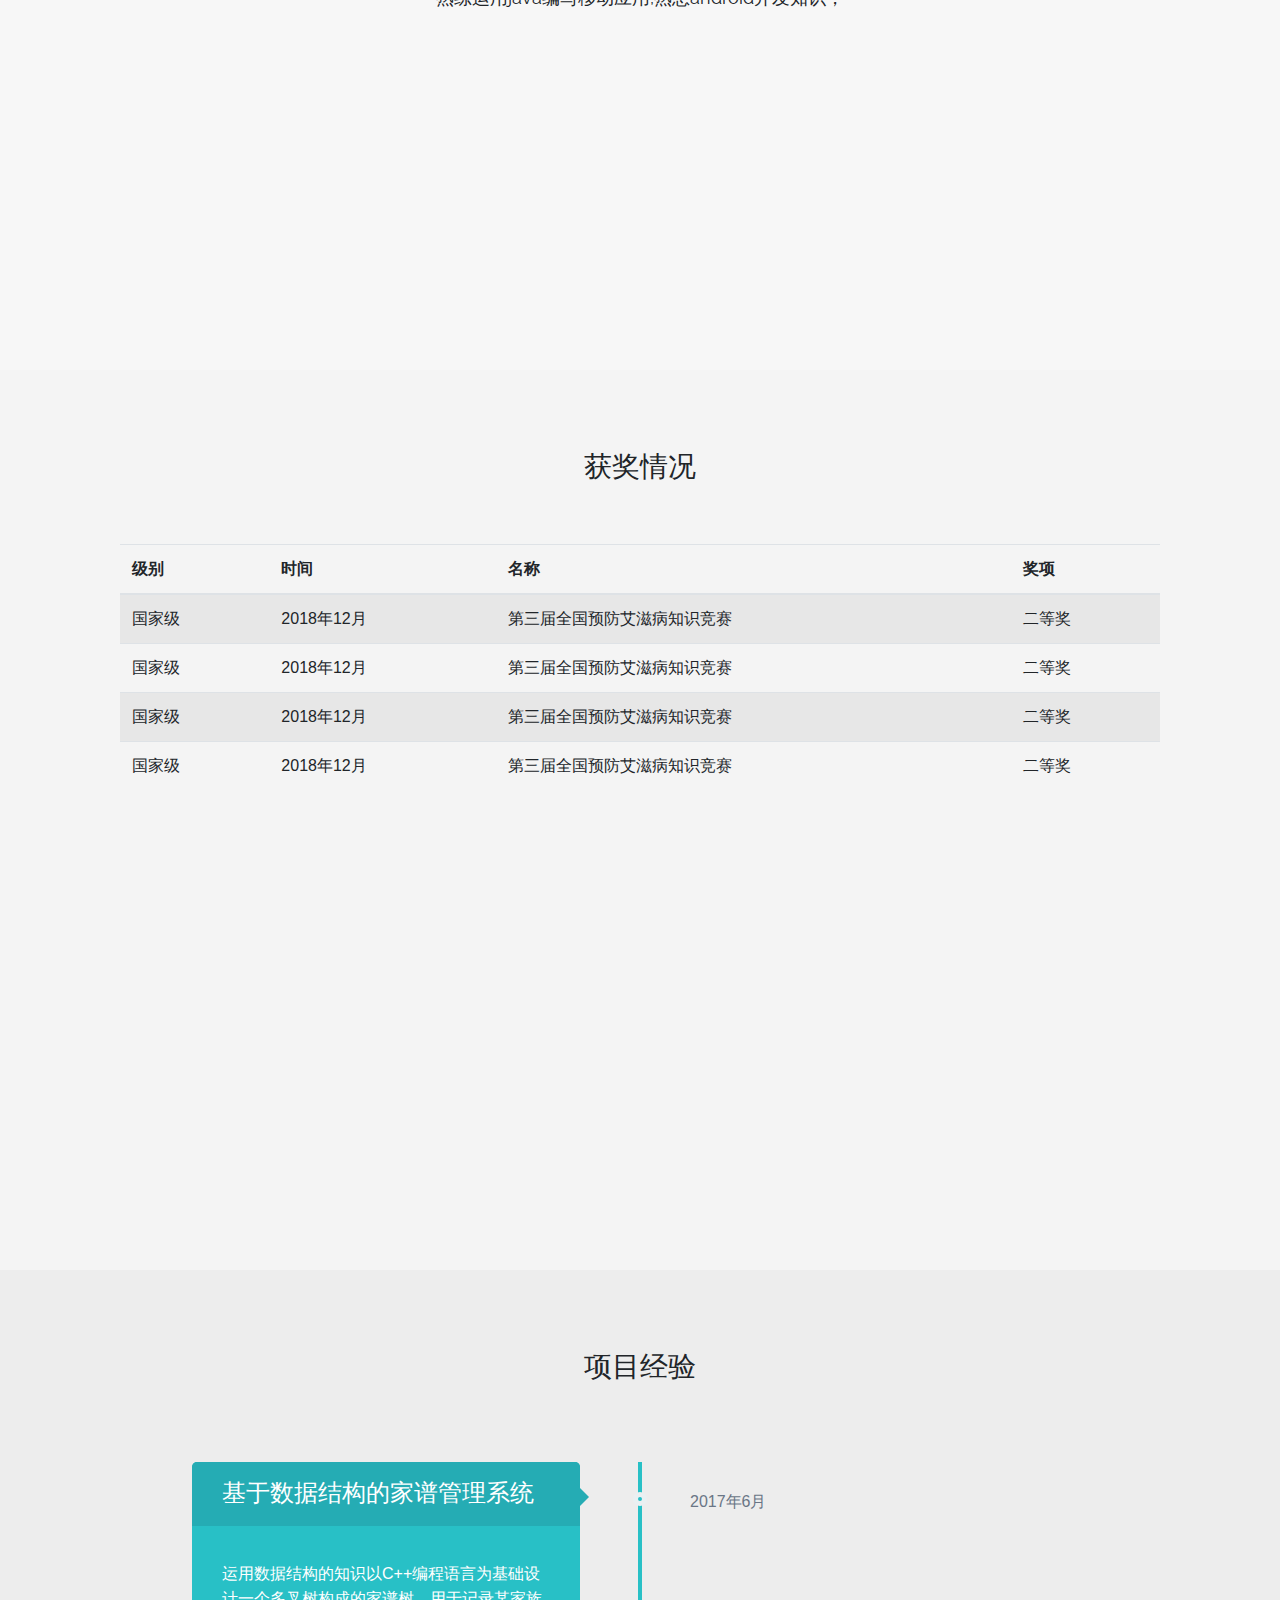
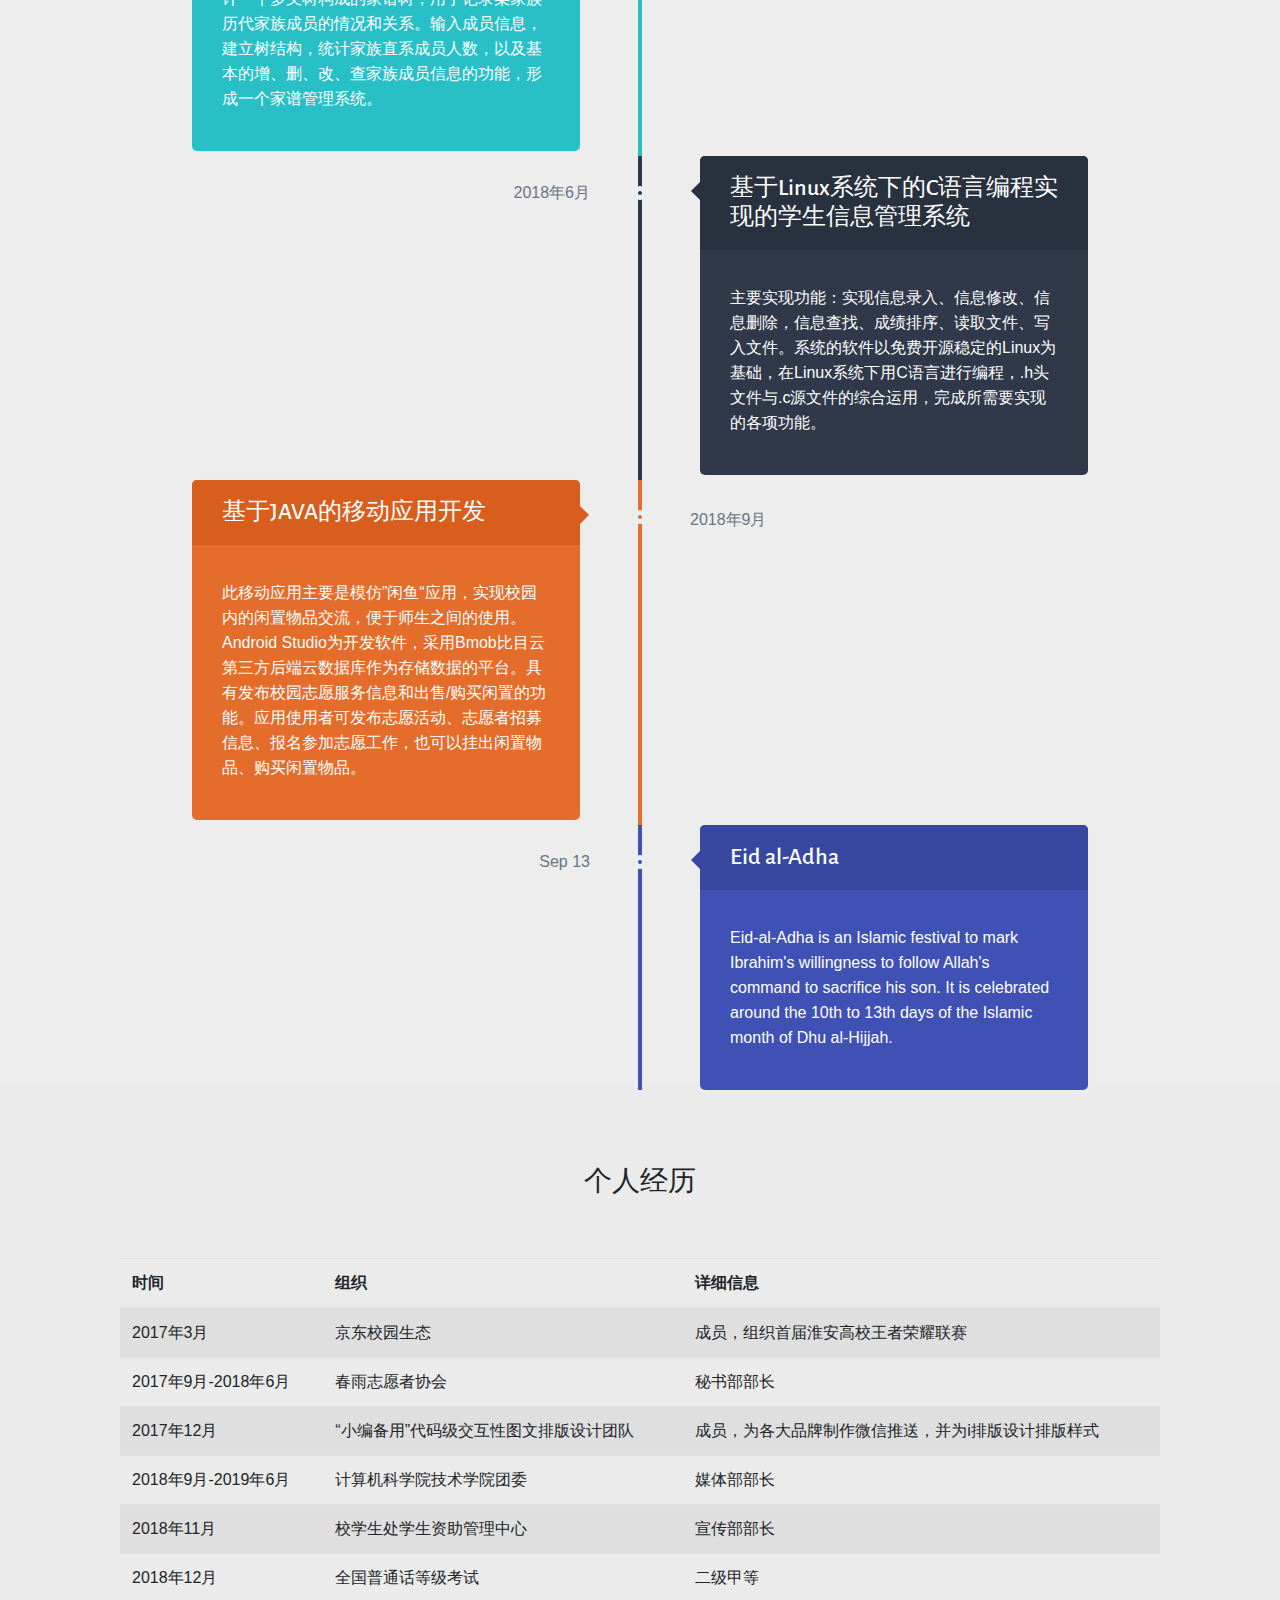
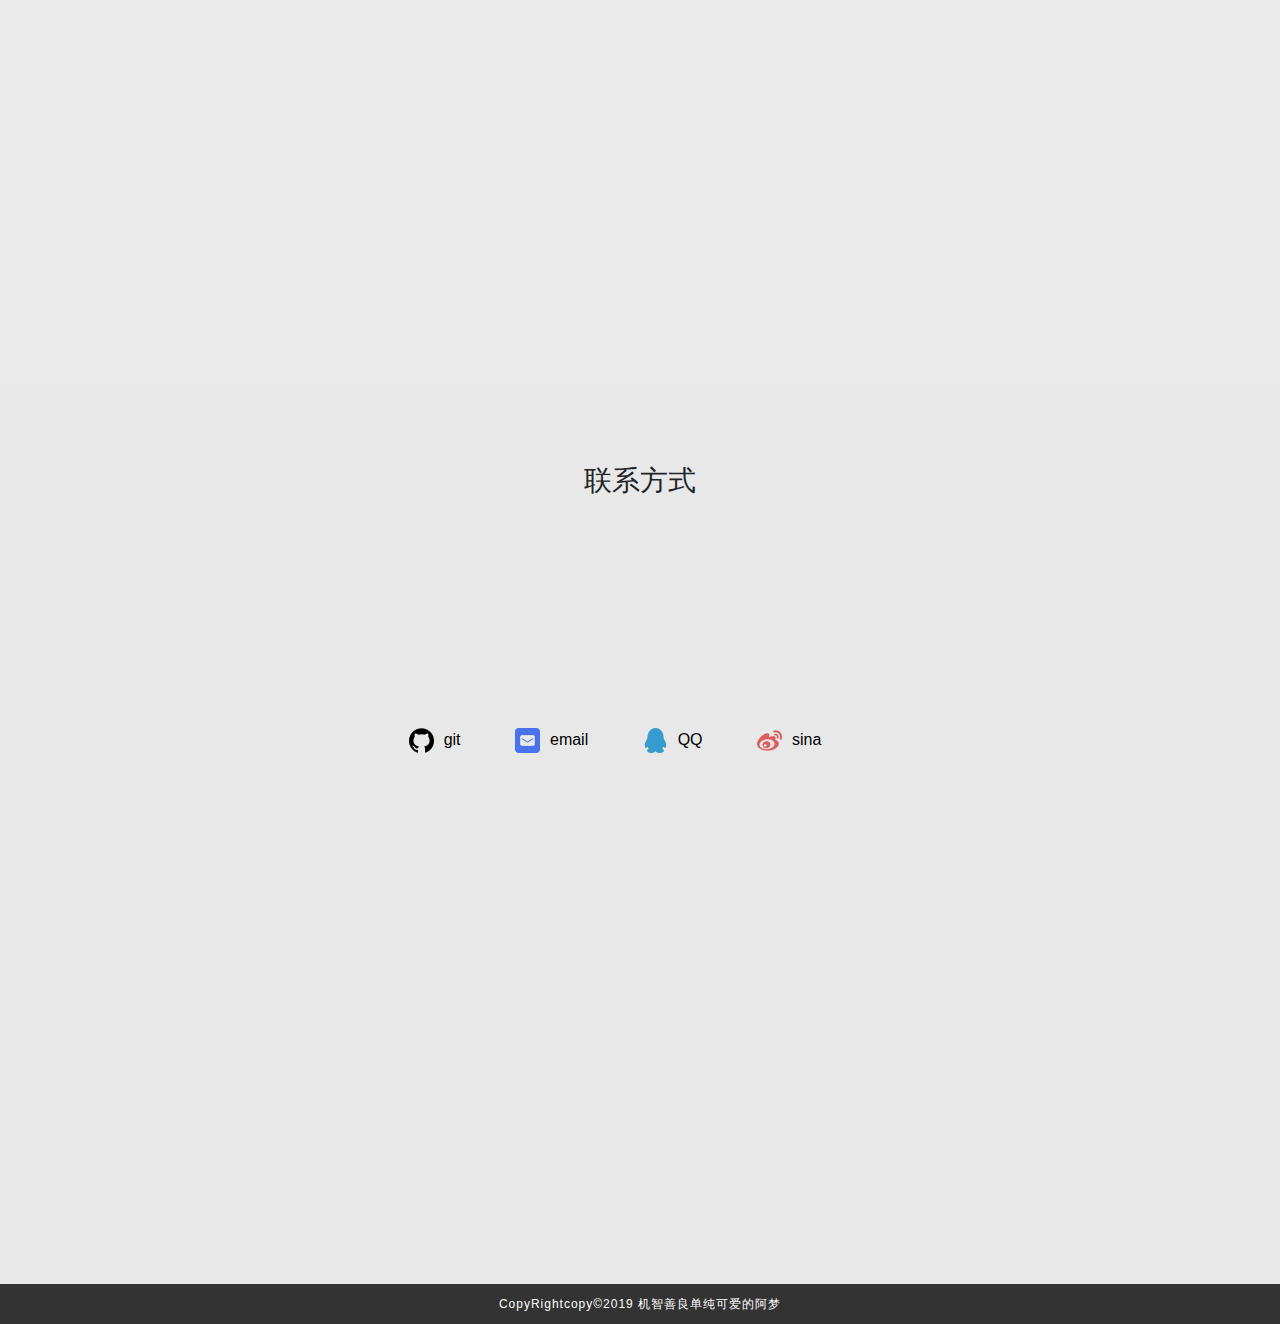
==== commit 6488e535: "0422-14:50" ====
--- a/index.html
+++ b/index.html
@@ -175,7 +175,7 @@
 						<td><h5>2019.03-2019.09</h5></td>
 					</tr>
 					<tr>
-						<td><p>在校期间主要学习:<br />C++程序设计、Java程序设计、电子技术基础、数据结构、<br />计算机网络、操作系统、计算机组成原理、数据库原理、<br />单片机原理及应用、无线传感网络技术、传感器原理与应用、标识与感知技术</p></td>
+						<td><p>在校期间主要学习:<br />C++程序设计、Java程序设计、电子技术基础、数据结构、<br />计算机网络、操作系统、计算机组成原理、数据库原理、<br />单片机原理及应用、无线传感网络技术、传感器原理与应用、<br />标识与感知技术</p></td>
 						<td><p>在实训企业主要学习:<br />基于Java的Android开发、HTML5与CSS、软件测试技术</p></td>
 					</tr>
 				</table>
@@ -241,72 +241,83 @@
 						<table class="skill_show">
 							<tr>
 								<td>学习时长：三年</td>
+								<td class="d_bg"><span style="font-weight:bold; font-size: 40px;">C++</span></td>
 								<td>学习程度：熟练</td>
 							</tr>
 						</table>
-						<div class="d_t">
-							<div class="d_te"><p>能熟练运用C++编写项目程序</p></div>
-							<div id="d2_bg" class="d_bg">
-								<h1><span style="font-weight:bold;">C++</span></h1>
-							</div>
-						</div>
+<!--						<div class="d_t">-->
+						<div class="d_te"><p>能熟练运用C++编写项目程序 等等等等等等等等等等等等等等能熟练运用java编写移动应用,熟悉android开发知识，能熟练运用java编写移动应用,熟悉android开发知识，能熟练运用java编写移动应用,熟悉</p></div>
+<!--
+						<div id="d2_bg" class="d_bg">
+							<h1><span style="font-weight:bold; font-size: 80px;">C++</span></h1>
+						</div>
+-->
+<!--						</div>-->
 					</div>
     				<div id="d3" name="dv">
 						<table class="skill_show">
 							<tr>
 								<td>学习时长：三周</td>
+								<td class="d_bg"><span style="font-weight:bold; font-size: 40px;">HTML</span></td>
 								<td>学习程度：入门</td>
 							</tr>
 						</table>
-						<div class="d_t">
-							<div class="d_te"><p>能运用HTML相关知识编写网页</p></div>
-							<div id="d3_bg" class="d_bg">
-								<h1><span style="font-weight:bold;">HTML</span></h1>
-							</div>
-						</div>
+<!--						<div class="d_t">-->
+						<div class="d_te"><p>能运用HTML相关知识编写网页 等等等等等等等等等等等等等等能熟练运用java编写移动应用,熟悉android开发知识，能熟练运用java编写移动应用,熟悉android开发知识，能熟练运用java编写移动应用,熟悉</p></div>
+<!--
+						<div id="d3_bg" class="d_bg">
+							<h1><span style="font-weight:bold; font-size: 80px;">HTML</span></h1>
+						</div>
+-->
+<!--						</div>-->
 					</div>
 					<div id="d4" name="dv">
 						<table class="skill_show">
 							<tr>
 								<td>学习时长：一年</td>
+								<td class="d_bg"><span style="font-weight:bold; font-size: 40px;">Linux</span></td>
 								<td>学习程度：入门</td>
 							</tr>
 						</table>
-						<div class="d_t">
-							<div class="d_te"><p>了解Linux基本命令</p></div>
-							<div id="d4_bg" class="d_bg">
-								<h1><span style="font-weight:bold;">Linux</span></h1>
-							</div>
-						</div>
+<!--						<div class="d_t">-->
+						<div class="d_te"><p>了解Linux基本命令 等等等等等等等等等等等等等等能熟练运用java编写移动应用,熟悉android开发知识，能熟练运用java编写移动应用,熟悉android开发知识，能熟练运用java编写移动应用,熟悉</p></div>
+<!--
+						<div id="d4_bg" class="d_bg">
+							<h1><span style="font-weight:bold; font-size: 80px;">Linux</span></h1>
+						</div>
+-->
+<!--						</div>-->
 					</div>
     				<div id="d5" name="dv">
 						<table class="skill_show">
 							<tr>
 								<td>学习时长：一年</td>
+								<td class="d_bg"><span style="font-weight:bold; font-size: 40px;">MySQL</span></td>
 								<td>学习程度：入门</td>
 							</tr>
 						</table>
-						<div class="d_t">
-							<div class="d_te"><p>可以结合Java实现项目中的数据库功能</p></div>
+						<div class="d_te"><p>可以结合Java实现项目中的数据库功能 等等等等等等等等等等等等等等能熟练运用java编写移动应用,熟悉android开发知识，能熟练运用java编写移动应用,熟悉android开发知识，能熟练运用java编写移动应用,熟悉</p></div>
+<!--
 							<div id="d5_bg" class="d_bg">
-								<h1><span style="font-weight:bold;">MySQL</span></h1>
+								<h1><span style="font-weight:bold; font-size: 80px;">MySQL</span></h1>
 							</div>
-						</div>
+-->
 					</div>
 <!--					最顶层初始化显示-->
 					<div id="d1" name="dv">
 						<table class="skill_show">
 							<tr>
 								<td>学习时长：两年</td>
+								<td class="d_bg"><span style="font-weight:bold; font-size: 40px;">JAVA</span></td>
 								<td>学习程度：熟练</td>
 							</tr>
 						</table>
-						<div id="d1_div" class="d_t">
-							<div class="d_te"><p>能熟练运用java编写移动应用,熟悉android开发知识，生命周期等等等等等等等等等等等等等等等等等等等等等等等等等等等等等等等等等等等等等等等等等等等等等等等等等等等等等等</p></div>
-							<div id="d1_bg" class="d_bg">
-								<h1><span style="font-weight:bold; font-size: 80px;">JAVA</span></h1>
-							</div>
-						</div>
+<!--
+						<div id="d1_bg" class="d_bg">
+							<h1><span style="font-weight:bold; font-size: 80px;">JAVA</span></h1>
+						</div>
+-->
+						<div class="d_te"><p>能熟练运用java编写移动应用,熟悉android开发知识，生命周期等等等等等等等等等等等等等等等等等等等等等等等等等等等等等等等等等等等等等等等等等等等等等等等等等等等等等等能熟练运用java编写移动应用,熟悉android开发知识，能熟练运用java编写移动应用,熟悉android开发知识，能熟练运用java编写移动应用,熟悉android开发知识，</p></div>		
 					</div>
 				</div>
 			</div>
@@ -370,7 +381,7 @@
 <!--						project1-->
                			<div class="timeline-post turqoise-post turqoise-trail">
                     		<div class="timeline-meta">
-                    			<div class="meta-details">2018年6月</div>
+                    			<div class="meta-details">2017年6月</div>
                     		</div> 
                     		<div class="timeline-icon icon-dot">
                         		<div class="timeline-bar"></div>
--- a/css/button.css
+++ b/css/button.css
@@ -17,7 +17,7 @@
   margin-left:auto;
   margin-right: auto;
   text-align: center;
-  margin-top: 15%;
+  margin-top: 8%;
 }
 
 #workarea {
--- a/css/home.css
+++ b/css/home.css
@@ -102,9 +102,6 @@
 	text-align: center;
 	background: #F7F7F7;
 }
-#workk{
-	margin-top: 100px;
-}
 #showarea{
 	height: 50%;
 	width: 100%;
@@ -122,39 +119,55 @@
 #d1,#d2,#d3,#d4,#d5{
 	position: absolute;
 	width: 100%;
-	height: 50%;
+	height: 60%;
+	text-align: center;
 	background-color: #F7F7F7;
 	font-family: Raleway;
 }
-#d1_bg h1,#d2_bg h1,#d3_bg h1,#d4_bg h1,#d5_bg h1{
+.d_bg{
 	/* for IE */
-  	filter:alpha(opacity=20);
+  	filter:alpha(opacity=50);
   	/* CSS3 standard */
-  	opacity:0.2;
+  	opacity:0.5;
 	color: #9370DB;
 	font-family: Raleway;
 }
-.d_t{
-	height: 40%;
-	text-align: center;
-	position: relative;
-}
-.d_te,.d_bg{
+.d_te{
 	width: 600px;
-	margin: 0px auto;
+	margin:0px auto;
+}
+/*
+#d2_bg{
+	background-image:url("../images/C++.PNG");
+}
+#d3_bg{
+	background-image:url("../images/linux.PNG");
+}
+#d4_bg{
+	background-image:url("../images/html.PNG");
+}
+#d5_bg{
+	background-image:url("../images/Mysql.PNG");
+}
+#d1_bg{
+	background-image:url("../images/java.PNG");
+*/
+	
+/*
+	height: 100%;
 	position: absolute;
-	vertical-align:middle;
+*/
+	
+/*
+	left: 50%;
+	top: 50%;
+	transform: translate(-50%, 0%);
+*/
 	/*top: 50%;
     left:50%;
     margin-top: -50px;     /*这里是小盒子高的一半*/
     /*margin-left: -50px;    /*这里是小盒子宽的一半*/
-}
-p.d_te,h1.d_bg{
-	
-}
-h1.d_bg{
-	text-align: center;
-}
+/*}*/
 #d1 p,#d2 p,#d3 p,#d4 p,#d5 p{
 	font-size: 18px;
 }
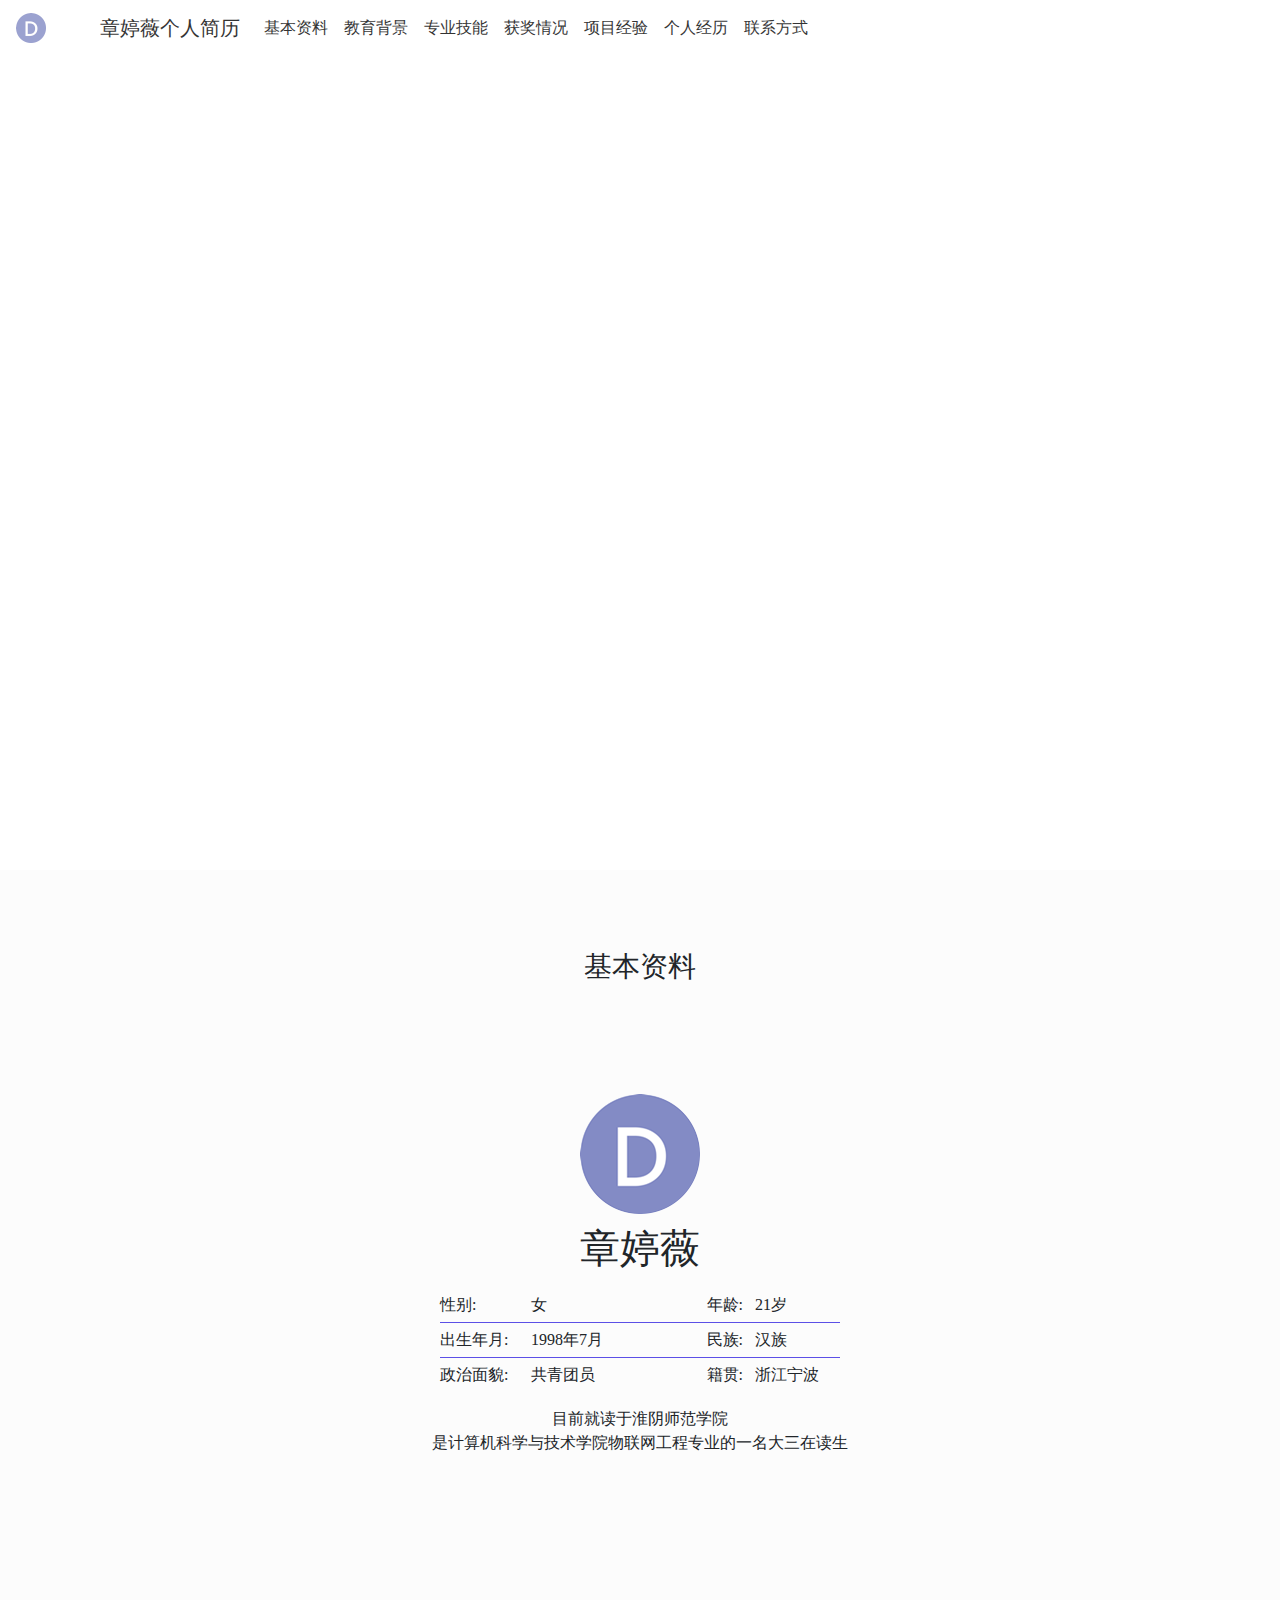
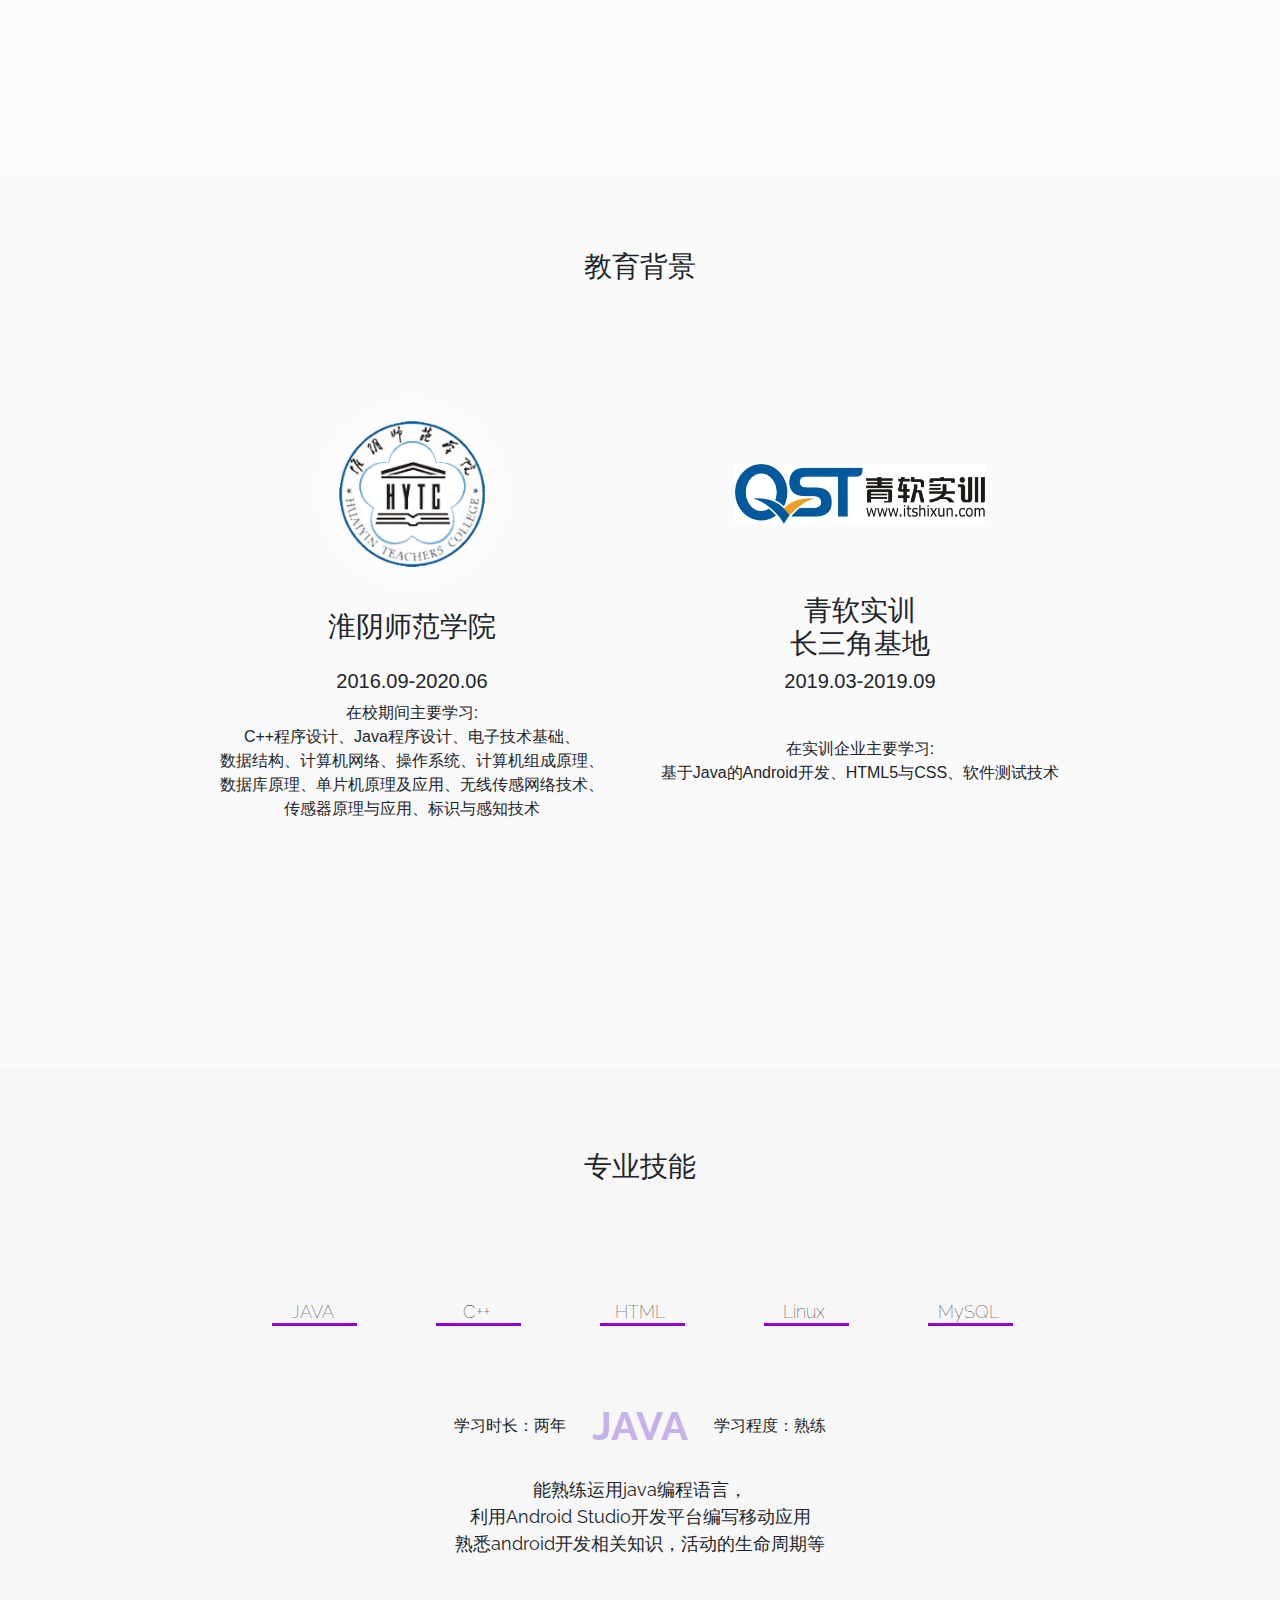
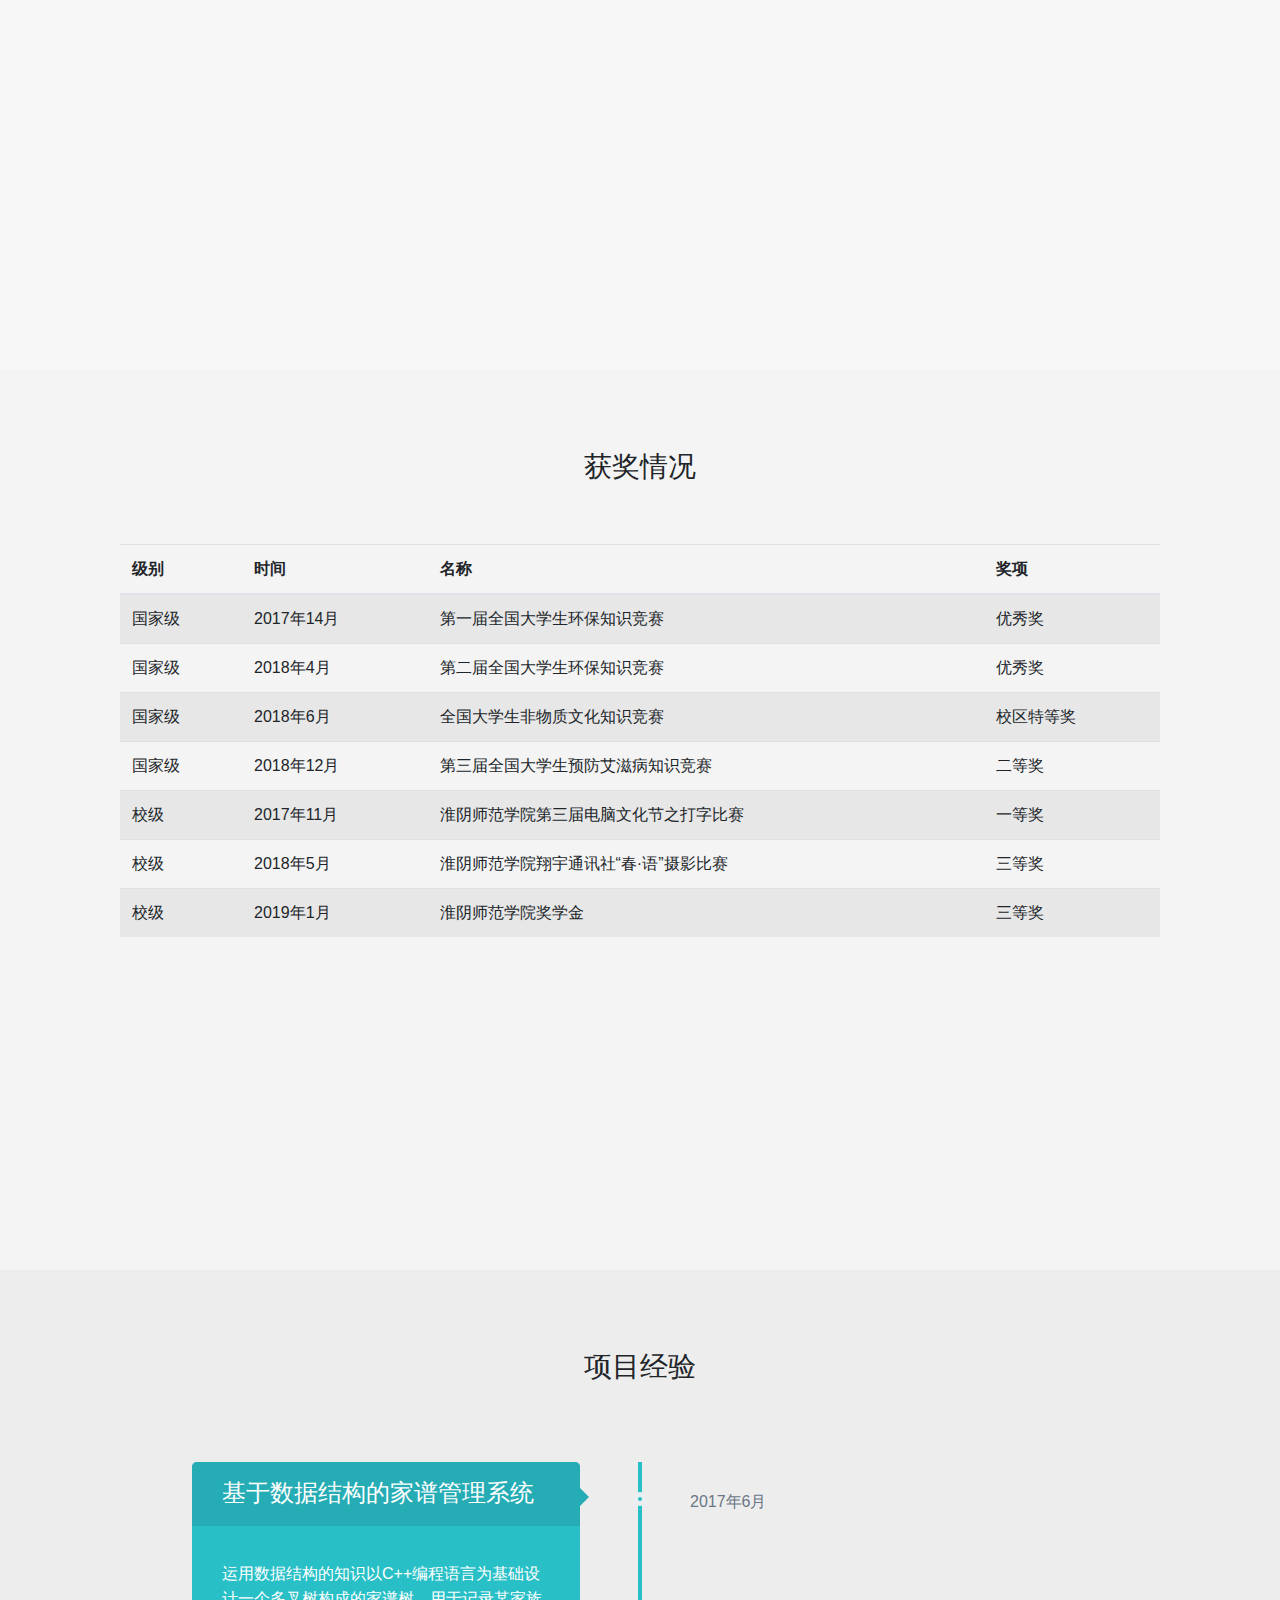
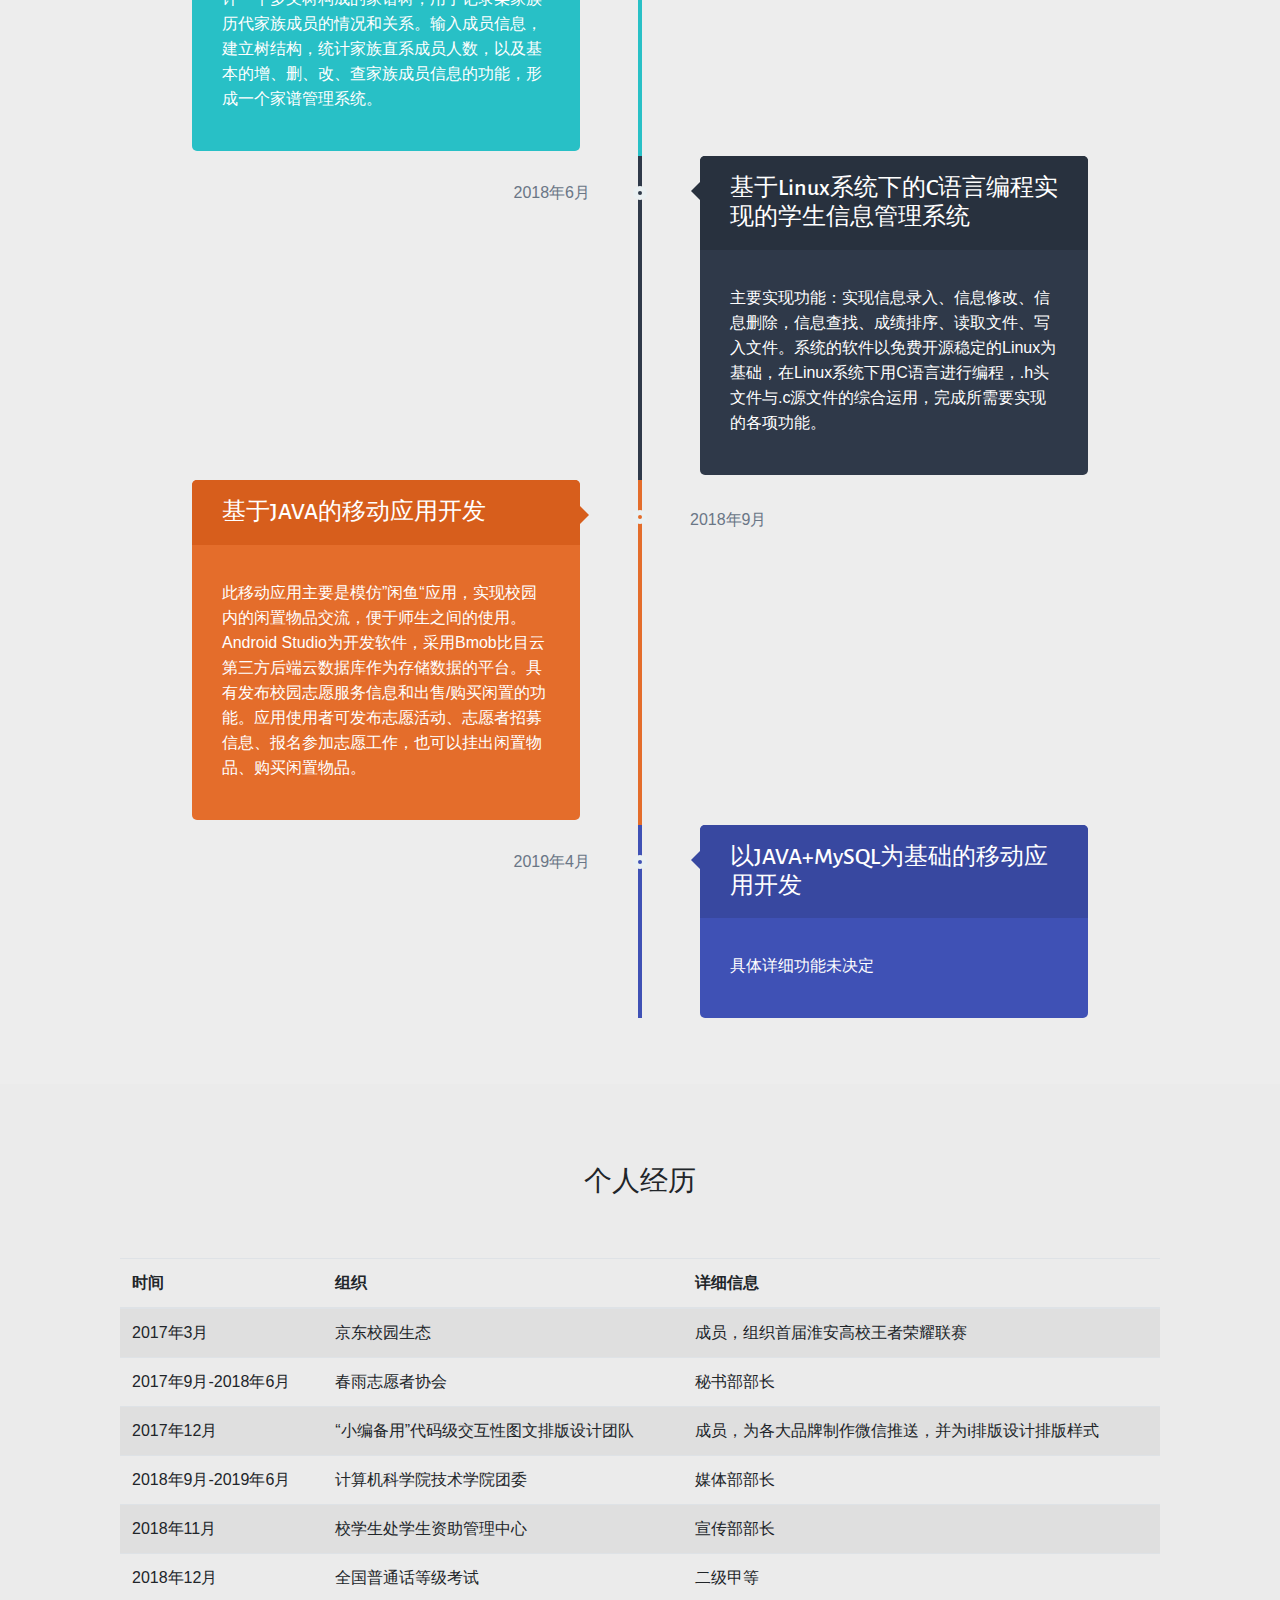
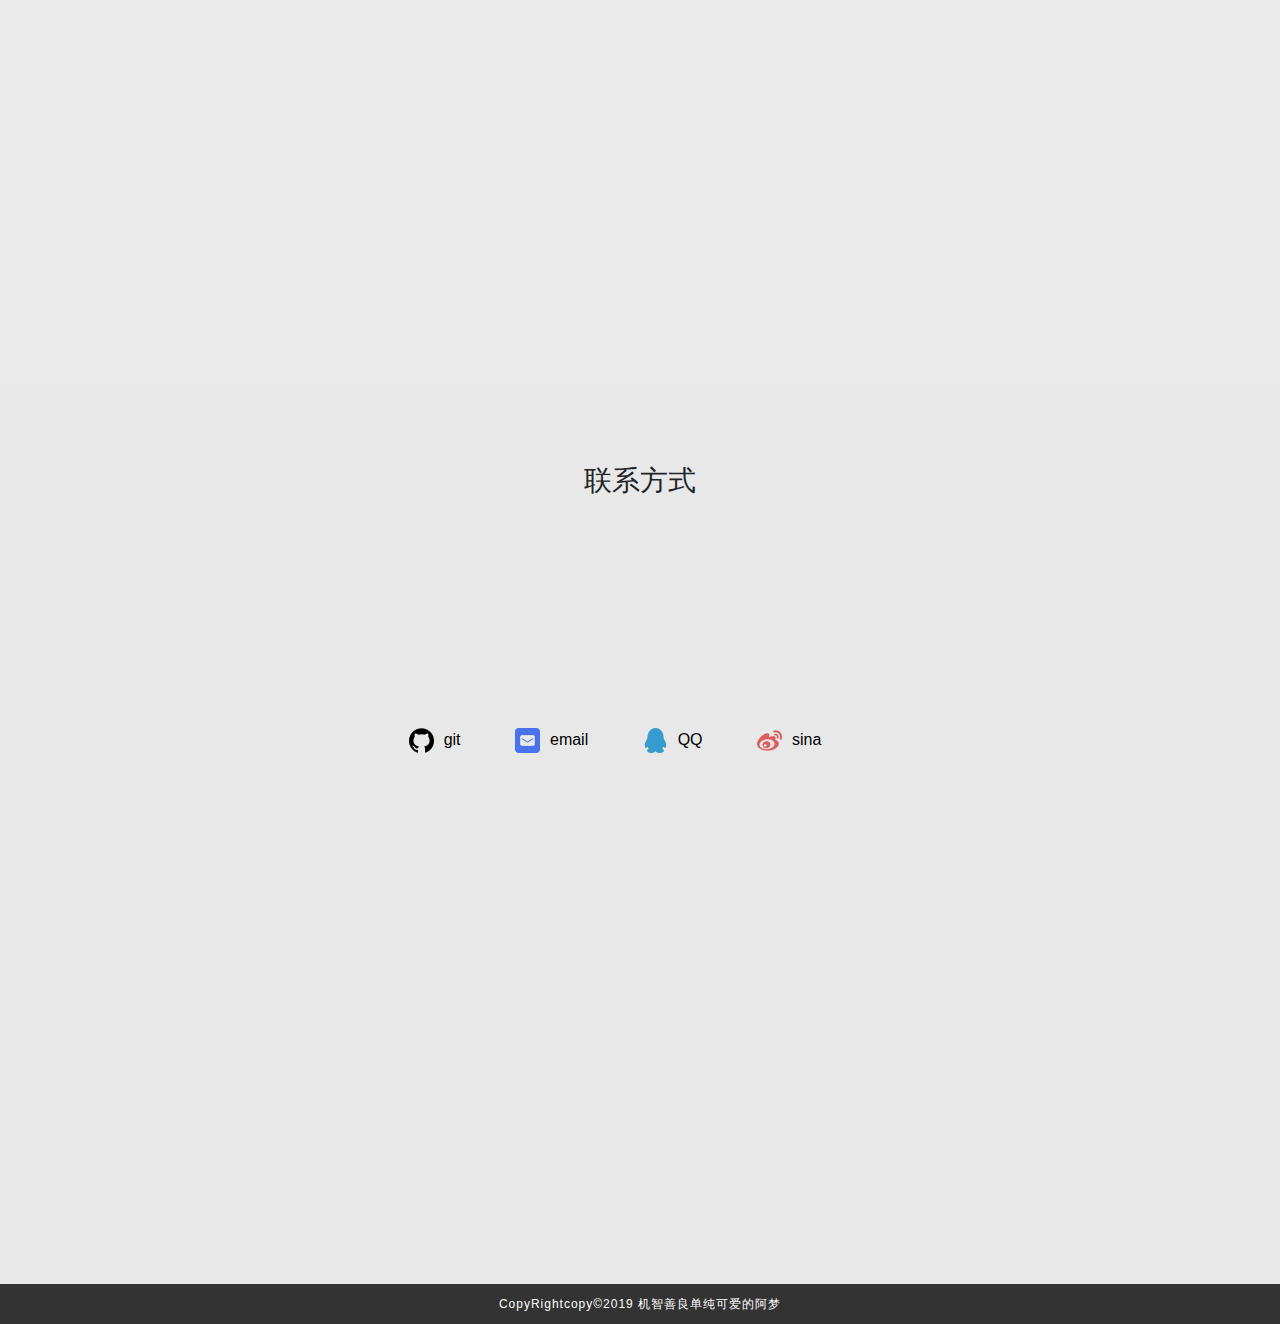
==== commit b7d74c98: "0422-20:01" ====
--- a/index.html
+++ b/index.html
@@ -151,7 +151,7 @@
 					<tr></tr>
 				</table>
 <!--				<div class="profile">-->
-					<p>目前就读于淮阴师范学院，是计算机科学与技术学院物联网工程专业的一名学生017年8月15日，20岁的北京某外国语高校的大学生范某某，在吉林老家溺水而亡。家人发现他留下的遗书后，他的手机还不间断收到威胁恐吓其还款的信息。通过其家人介绍得知，他此前曾在多个网络借贷平台借“高利贷”，已累计达13万余元，其中一笔借款数额为1100元，一周后需还1600元，周利息高达500元。2</p>
+					<p>目前就读于淮阴师范学院<br />是计算机科学与技术学院物联网工程专业的一名大三在读生</p>
 <!--				</div>-->
 			</div>
 
@@ -175,7 +175,7 @@
 						<td><h5>2019.03-2019.09</h5></td>
 					</tr>
 					<tr>
-						<td><p>在校期间主要学习:<br />C++程序设计、Java程序设计、电子技术基础、数据结构、<br />计算机网络、操作系统、计算机组成原理、数据库原理、<br />单片机原理及应用、无线传感网络技术、传感器原理与应用、<br />标识与感知技术</p></td>
+						<td><p>在校期间主要学习:<br />C++程序设计、Java程序设计、电子技术基础、<br />数据结构、计算机网络、操作系统、计算机组成原理、<br />数据库原理、单片机原理及应用、无线传感网络技术、<br />传感器原理与应用、标识与感知技术</p></td>
 						<td><p>在实训企业主要学习:<br />基于Java的Android开发、HTML5与CSS、软件测试技术</p></td>
 					</tr>
 				</table>
@@ -246,7 +246,7 @@
 							</tr>
 						</table>
 <!--						<div class="d_t">-->
-						<div class="d_te"><p>能熟练运用C++编写项目程序 等等等等等等等等等等等等等等能熟练运用java编写移动应用,熟悉android开发知识，能熟练运用java编写移动应用,熟悉android开发知识，能熟练运用java编写移动应用,熟悉</p></div>
+						<div class="d_te"><p>熟练使用C++编程语言，掌握基本算法原理，<br />能熟练使用Microsoft Visual Studio软件。<br />了解数据结构，会利用开发平台编写项目程序</p></div>
 <!--
 						<div id="d2_bg" class="d_bg">
 							<h1><span style="font-weight:bold; font-size: 80px;">C++</span></h1>
@@ -263,7 +263,7 @@
 							</tr>
 						</table>
 <!--						<div class="d_t">-->
-						<div class="d_te"><p>能运用HTML相关知识编写网页 等等等等等等等等等等等等等等能熟练运用java编写移动应用,熟悉android开发知识，能熟练运用java编写移动应用,熟悉android开发知识，能熟练运用java编写移动应用,熟悉</p></div>
+						<div class="d_te"><p>能运用HTML相关知识编写网页<br />了解CSS、JS部分知识点，会利用所学知识在GitHub上搭建个人简历网站</p></div>
 <!--
 						<div id="d3_bg" class="d_bg">
 							<h1><span style="font-weight:bold; font-size: 80px;">HTML</span></h1>
@@ -280,7 +280,7 @@
 							</tr>
 						</table>
 <!--						<div class="d_t">-->
-						<div class="d_te"><p>了解Linux基本命令 等等等等等等等等等等等等等等能熟练运用java编写移动应用,熟悉android开发知识，能熟练运用java编写移动应用,熟悉android开发知识，能熟练运用java编写移动应用,熟悉</p></div>
+						<div class="d_te"><p>了解Linux基本命令<br />可以运用所学的基本命令在Linux操作系统下完成C/C++编程语言的项目编写</p></div>
 <!--
 						<div id="d4_bg" class="d_bg">
 							<h1><span style="font-weight:bold; font-size: 80px;">Linux</span></h1>
@@ -296,7 +296,7 @@
 								<td>学习程度：入门</td>
 							</tr>
 						</table>
-						<div class="d_te"><p>可以结合Java实现项目中的数据库功能 等等等等等等等等等等等等等等能熟练运用java编写移动应用,熟悉android开发知识，能熟练运用java编写移动应用,熟悉android开发知识，能熟练运用java编写移动应用,熟悉</p></div>
+						<div class="d_te"><p>熟练使用MySQL语言，对数据进行增删改查，<br />可以结合Java实现项目中的数据库功能，并对项目的数据实现创建、修改、删除和查找功能。</p></div>
 <!--
 							<div id="d5_bg" class="d_bg">
 								<h1><span style="font-weight:bold; font-size: 80px;">MySQL</span></h1>
@@ -317,7 +317,7 @@
 							<h1><span style="font-weight:bold; font-size: 80px;">JAVA</span></h1>
 						</div>
 -->
-						<div class="d_te"><p>能熟练运用java编写移动应用,熟悉android开发知识，生命周期等等等等等等等等等等等等等等等等等等等等等等等等等等等等等等等等等等等等等等等等等等等等等等等等等等等等等等能熟练运用java编写移动应用,熟悉android开发知识，能熟练运用java编写移动应用,熟悉android开发知识，能熟练运用java编写移动应用,熟悉android开发知识，</p></div>		
+						<div class="d_te"><p>能熟练运用java编程语言，<br />利用Android Studio开发平台编写移动应用<br />熟悉android开发相关知识，活动的生命周期等</p></div>
 					</div>
 				</div>
 			</div>
@@ -341,27 +341,45 @@
                     		<tbody>
                         		<tr>
 									<td>国家级</td>
-                            		<td>2018年12月</td>
-                            		<td>第三届全国预防艾滋病知识竞赛</td>
-                            		<td>二等奖</td>
+                            		<td>2017年14月</td>
+                            		<td>第一届全国大学生环保知识竞赛</td>
+                            		<td>优秀奖</td>
+								</tr>
+								<tr>
+									<td>国家级</td>
+                            		<td>2018年4月</td>
+                            		<td>第二届全国大学生环保知识竞赛</td>
+                            		<td>优秀奖</td>
+								</tr>
+								<tr>
+									<td>国家级</td>
+                            		<td>2018年6月</td>
+                            		<td>全国大学生非物质文化知识竞赛</td>
+                            		<td>校区特等奖</td>
 								</tr>
 								<tr>
 									<td>国家级</td>
                             		<td>2018年12月</td>
-                            		<td>第三届全国预防艾滋病知识竞赛</td>
+                            		<td>第三届全国大学生预防艾滋病知识竞赛</td>
                             		<td>二等奖</td>
 								</tr>
 								<tr>
-									<td>国家级</td>
-                            		<td>2018年12月</td>
-                            		<td>第三届全国预防艾滋病知识竞赛</td>
-                            		<td>二等奖</td>
-								</tr>
-								<tr>
-									<td>国家级</td>
-                            		<td>2018年12月</td>
-                            		<td>第三届全国预防艾滋病知识竞赛</td>
-                            		<td>二等奖</td>
+									<td>校级</td>
+                            		<td>2017年11月</td>
+                            		<td>淮阴师范学院第三届电脑文化节之打字比赛</td>
+                            		<td>一等奖</td>
+								</tr>
+								<tr>
+									<td>校级</td>
+                            		<td>2018年5月</td>
+                            		<td>淮阴师范学院翔宇通讯社“春·语”摄影比赛</td>
+                            		<td>三等奖</td>
+								</tr>
+								<tr>
+									<td>校级</td>
+                            		<td>2019年1月</td>
+                            		<td>淮阴师范学院奖学金</td>
+                            		<td>三等奖</td>
 								</tr>
 							</tbody>
 						</table>
@@ -426,17 +444,15 @@
 <!--                        project3-->
                 		<div class="timeline-post indigo-post indigo-trail">
                     <div class="timeline-meta">
-                    	<div class="meta-details">Sep 13</div>
+                    	<div class="meta-details">2019年4月</div>
                     </div> 
                     <div class="timeline-icon icon-dot">
                         <div class="timeline-bar"></div>
                     </div>
                     <div class="timeline-content">
-                        <h2 class="content-title indigo-title"> Eid al-Adha </h2>
+                        <h2 class="content-title indigo-title">以JAVA+MySQL为基础的移动应用开发</h2>
                         <div class="content-details">
-                            <p>Eid-al-Adha is an Islamic festival to mark Ibrahim's willingness to follow Allah's 
-                            command to sacrifice his son. It is celebrated around the 10th to 13th days of the 
-                            Islamic month of Dhu al-Hijjah.</p>
+                            <p>具体详细功能未决定</p>
                         </div>
                     </div><!-- timeline content -->
                 </div><!-- .timeline-post -->             
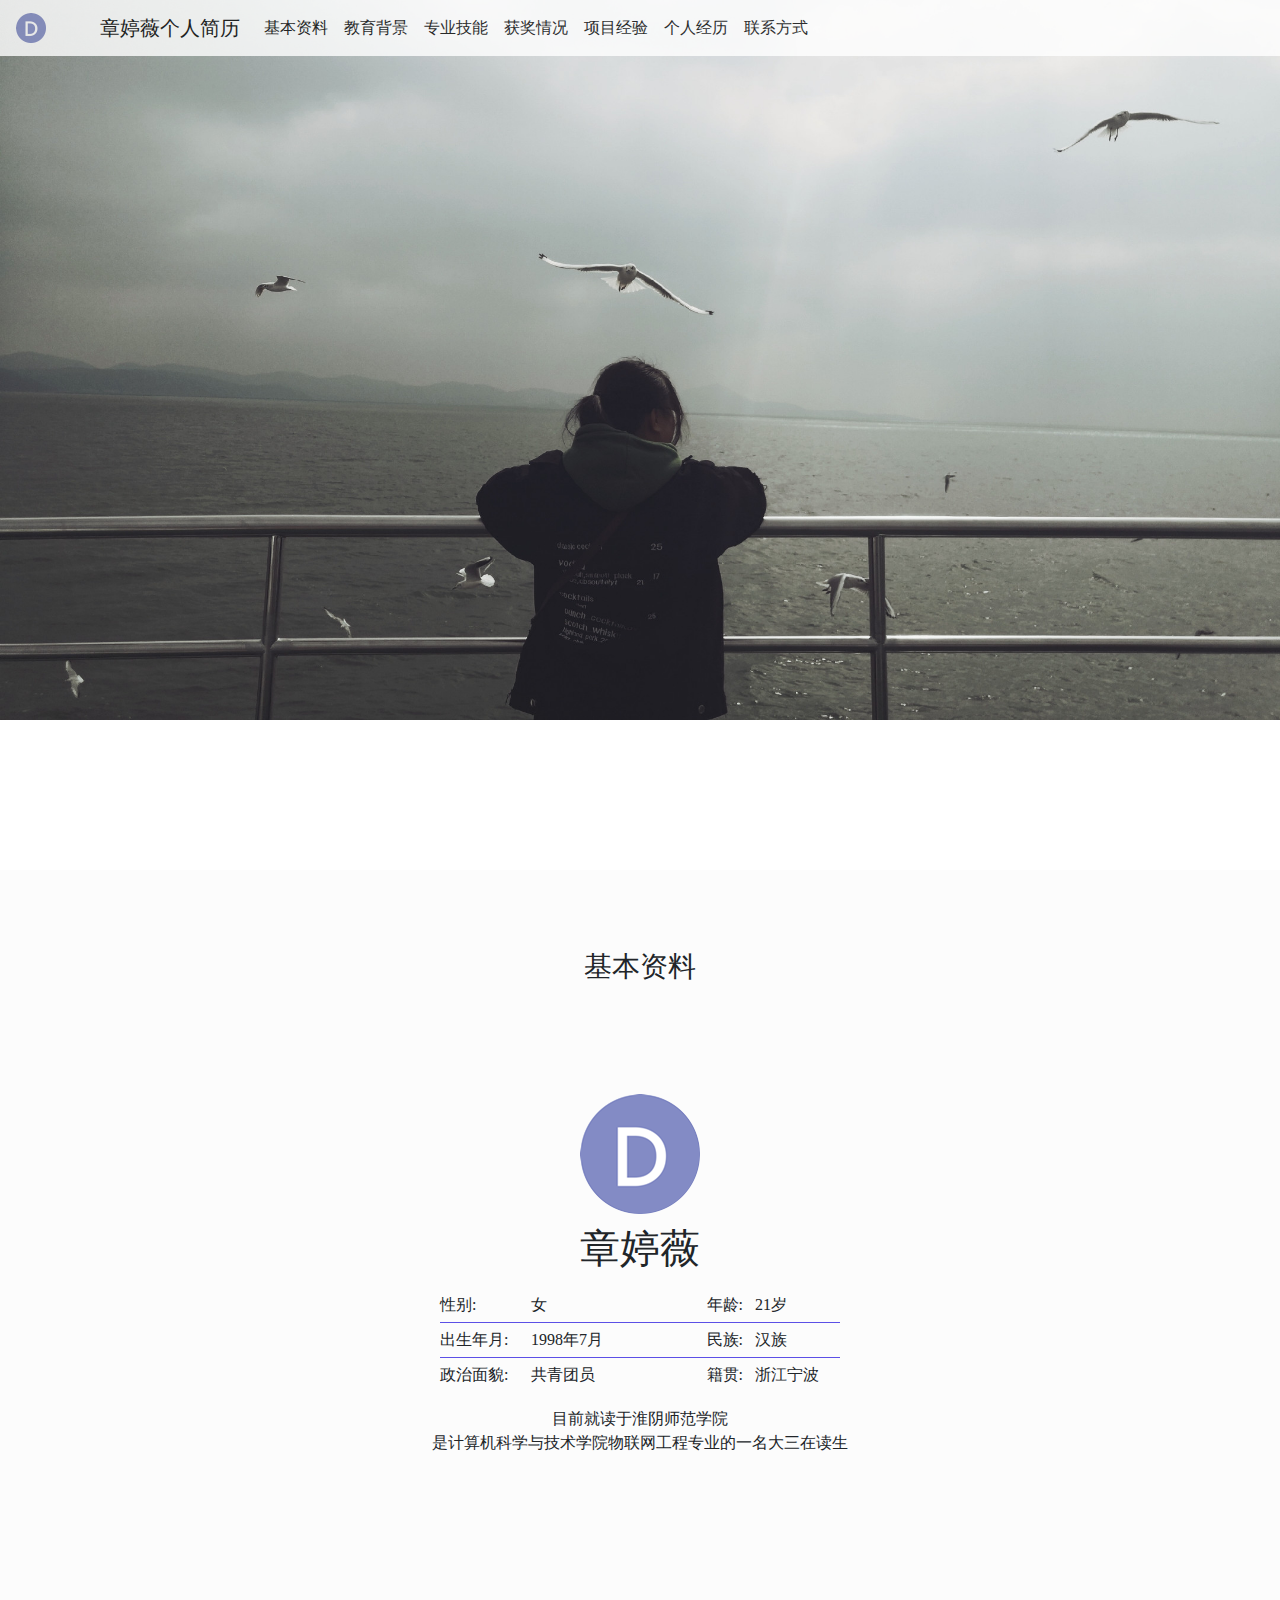
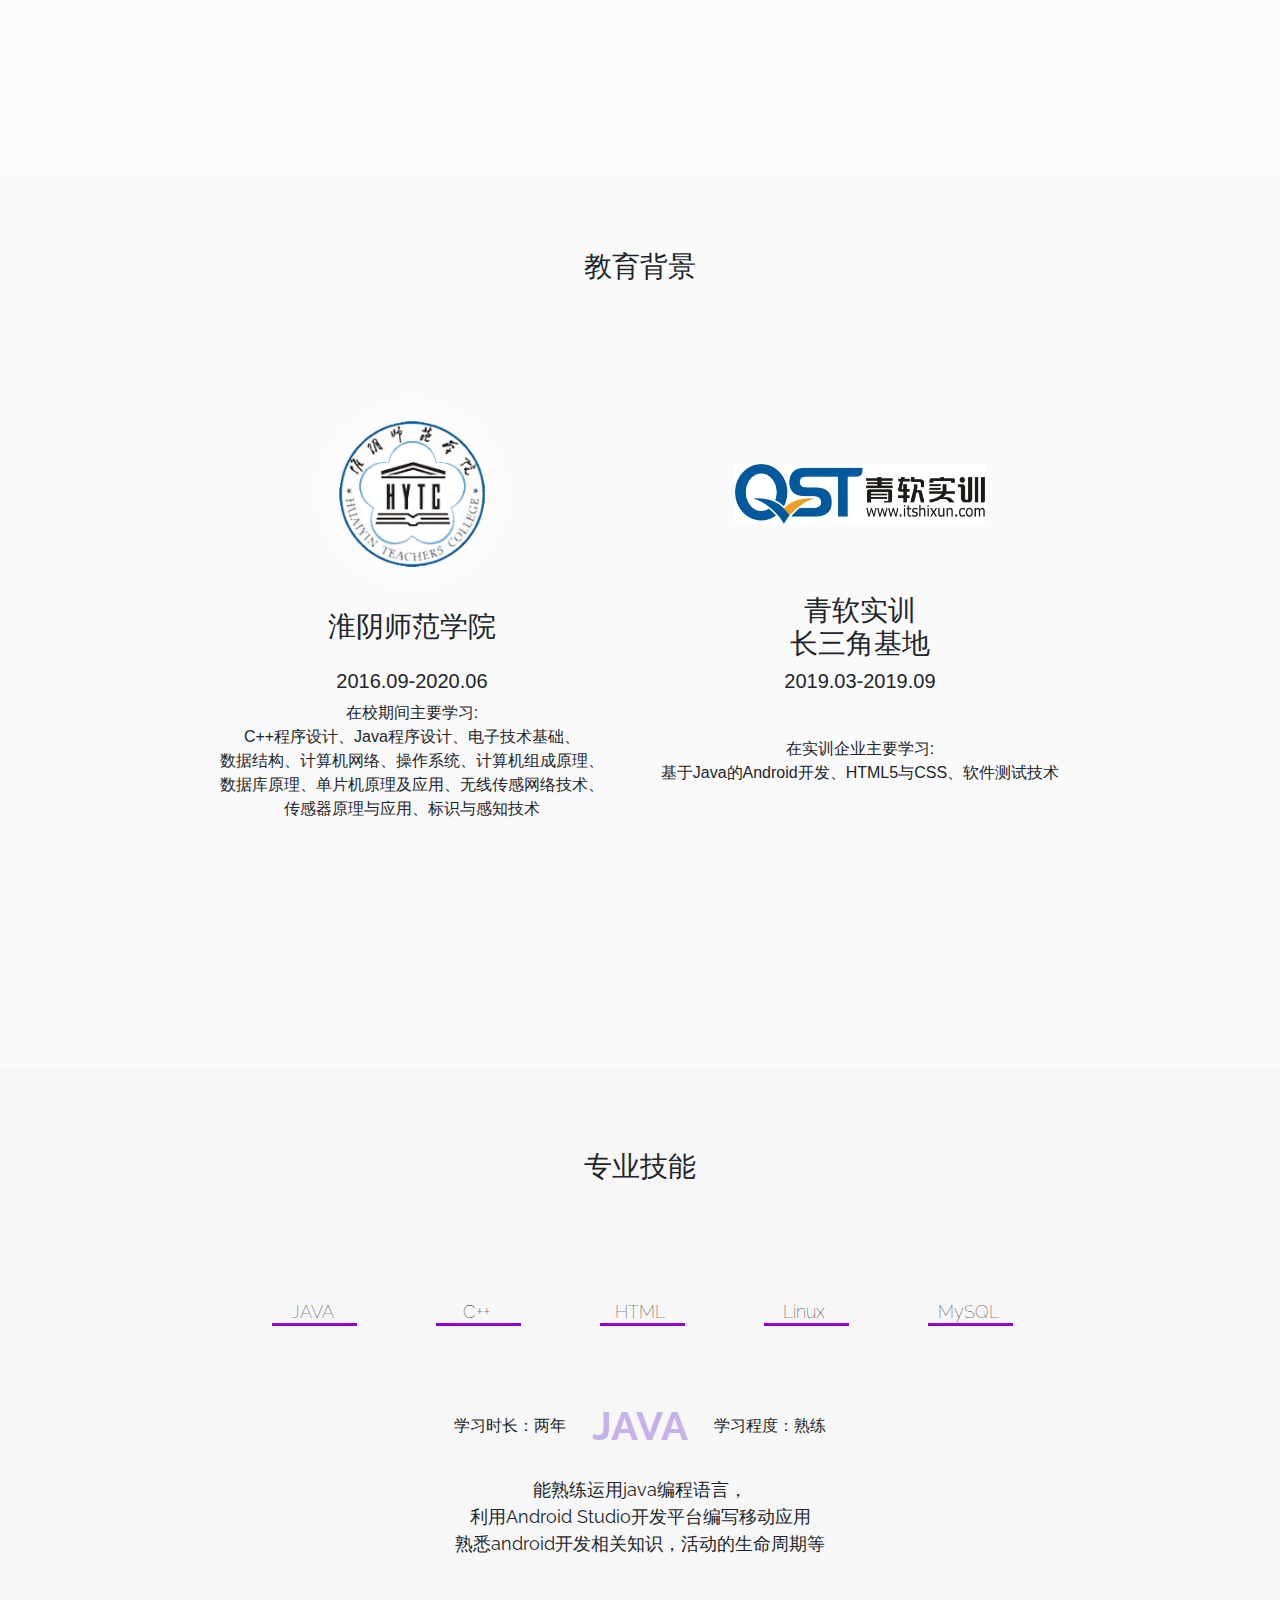
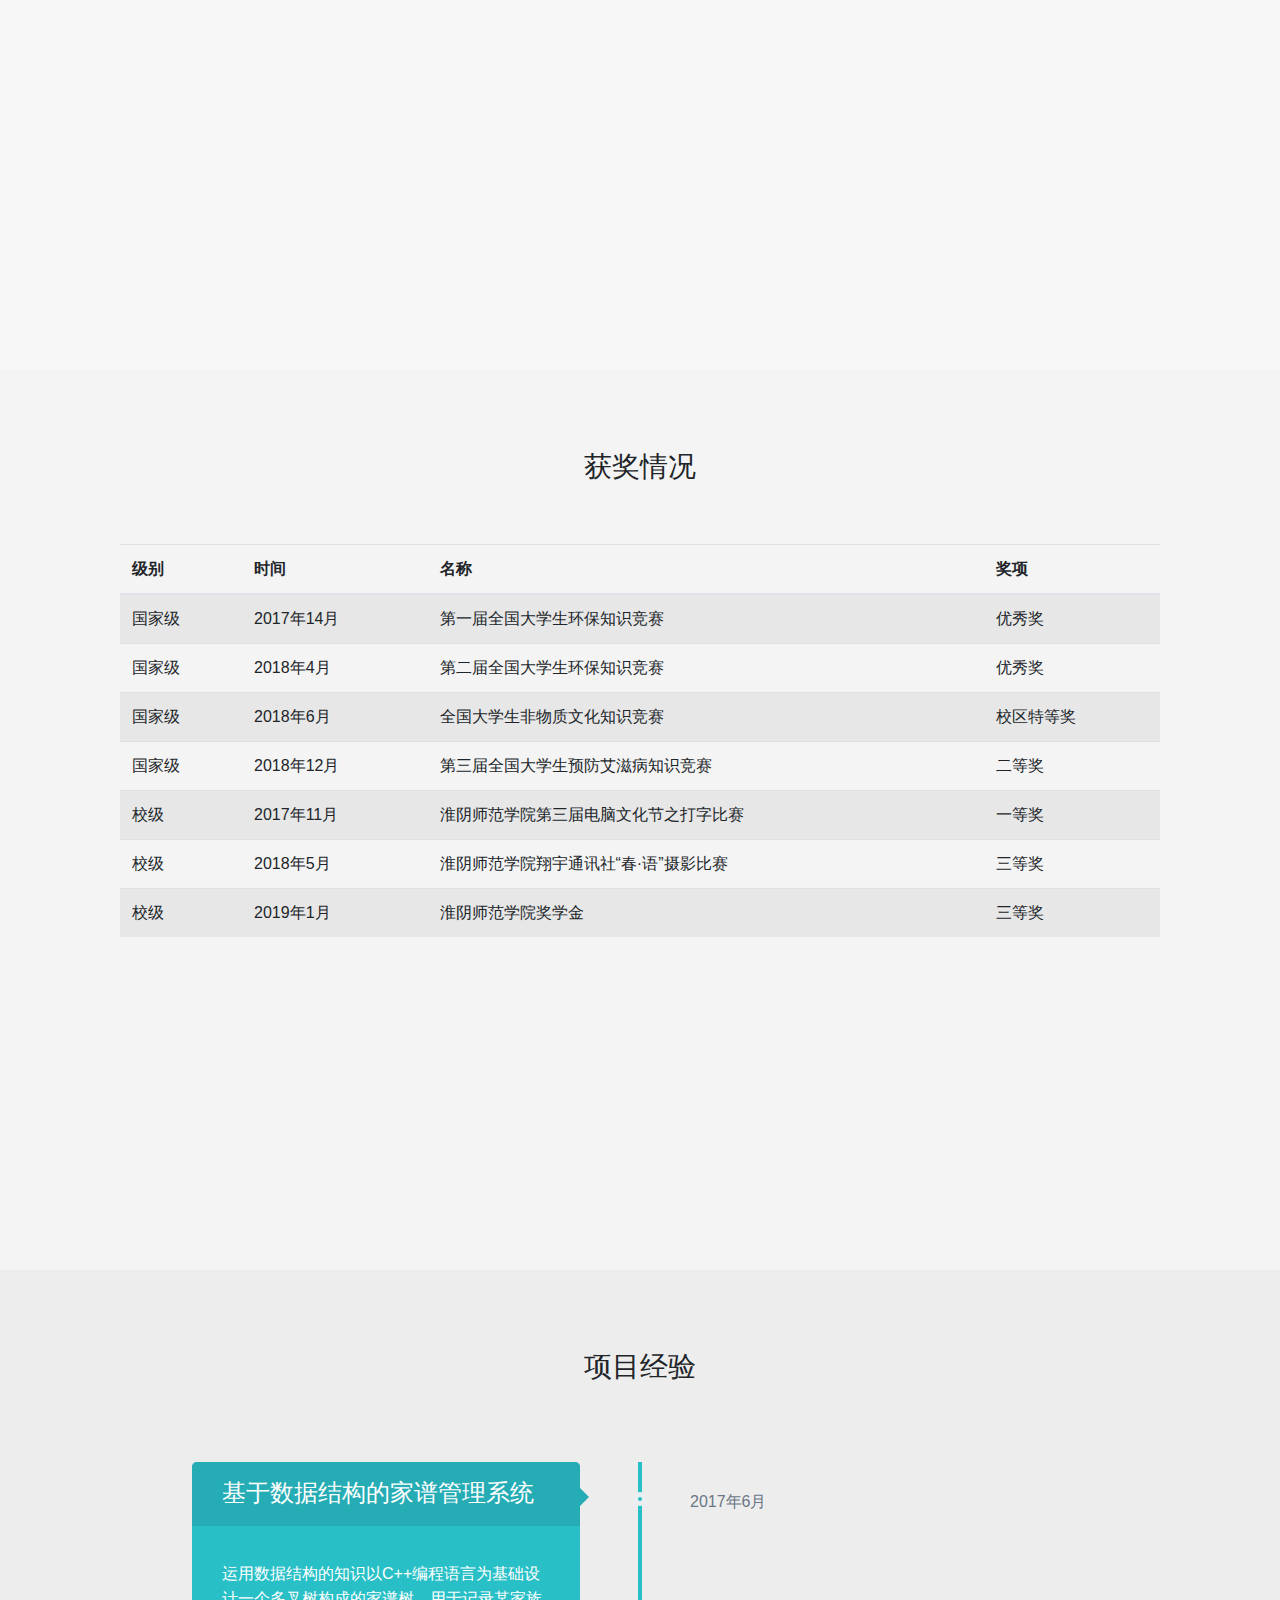
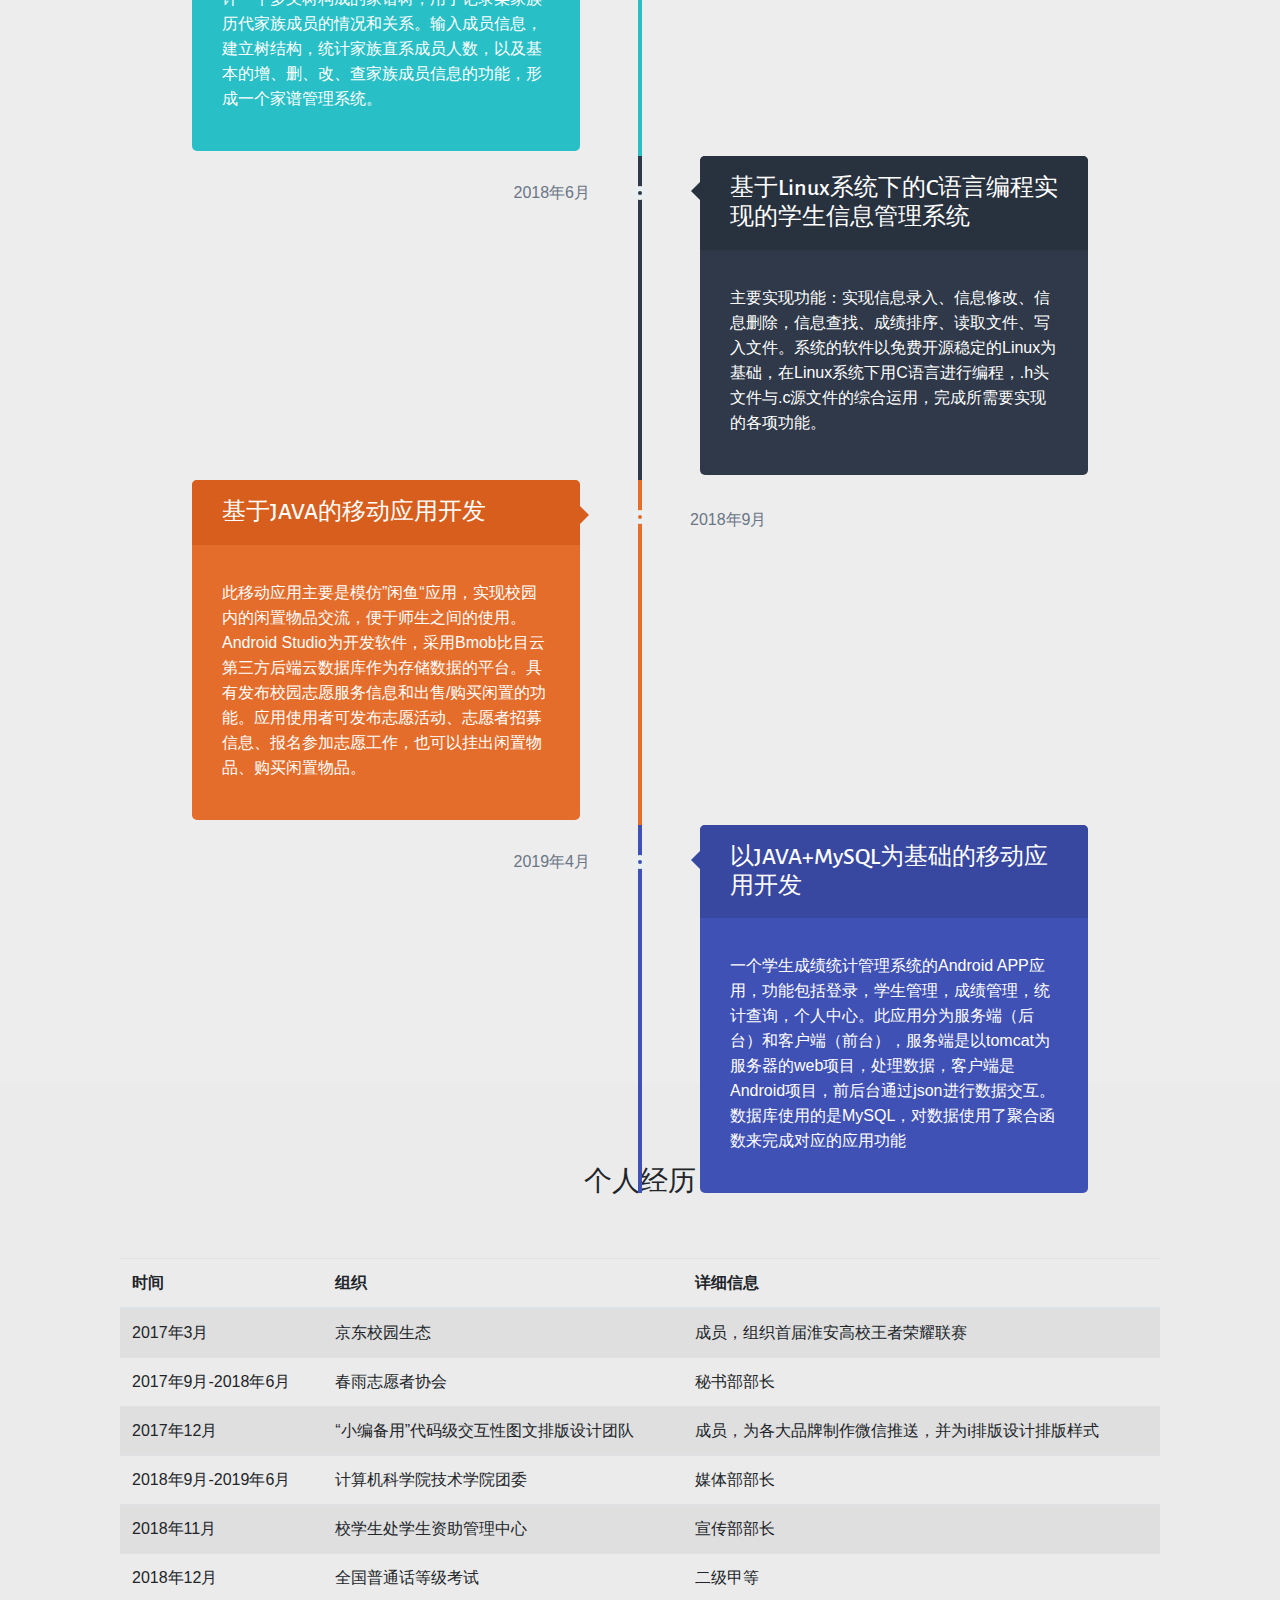
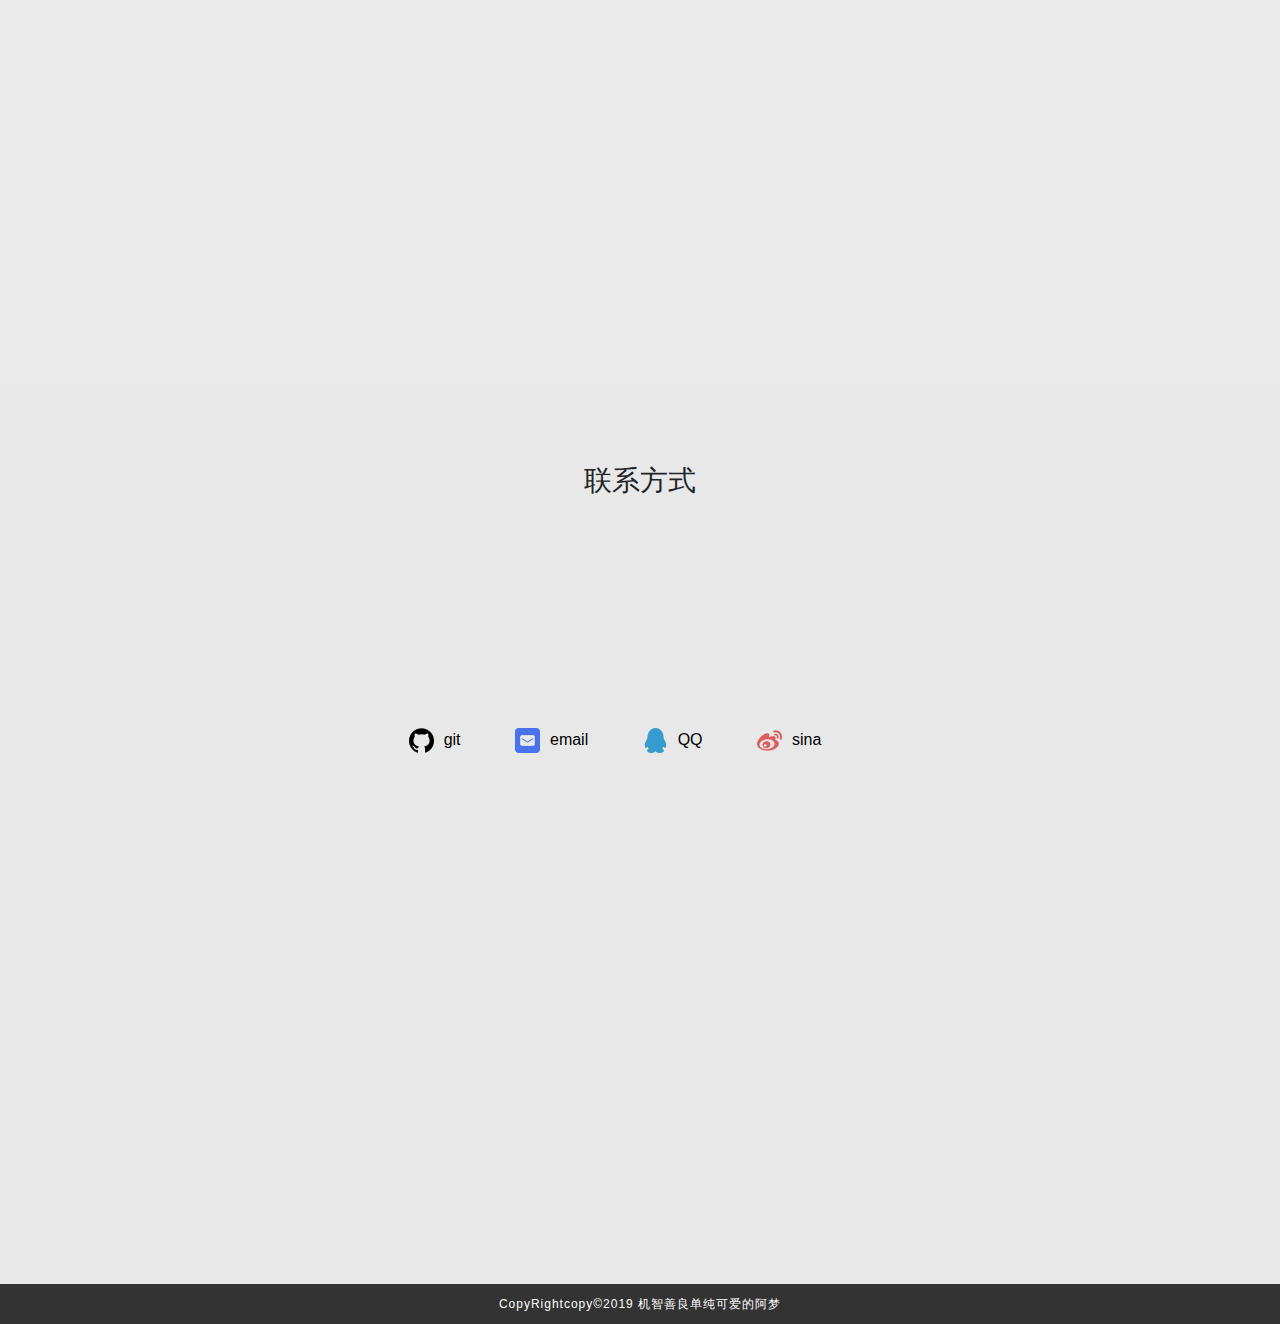
==== commit d9ae451d: "Update index.html" ====
--- a/index.html
+++ b/index.html
@@ -50,7 +50,7 @@
 	
 	<style type="text/css">
 		.bo{
-			background-image:url(http://bmob-cdn-24320.b0.upaiyun.com/2019/04/19/f57b2e5a40ebce82804f8c2f709ef67a.jpg); 
+			background-image:url(images/back.jpg); 
 			background-size:100% auto; 
 			background-repeat: no-repeat; 
 			background-attachment:fixed;
@@ -452,7 +452,7 @@
                     <div class="timeline-content">
                         <h2 class="content-title indigo-title">以JAVA+MySQL为基础的移动应用开发</h2>
                         <div class="content-details">
-                            <p>具体详细功能未决定</p>
+                            <p>一个学生成绩统计管理系统的Android APP应用，功能包括登录，学生管理，成绩管理，统计查询，个人中心。此应用分为服务端（后台）和客户端（前台），服务端是以tomcat为服务器的web项目，处理数据，客户端是Android项目，前后台通过json进行数据交互。数据库使用的是MySQL，对数据使用了聚合函数来完成对应的应用功能</p>
                         </div>
                     </div><!-- timeline content -->
                 </div><!-- .timeline-post -->             
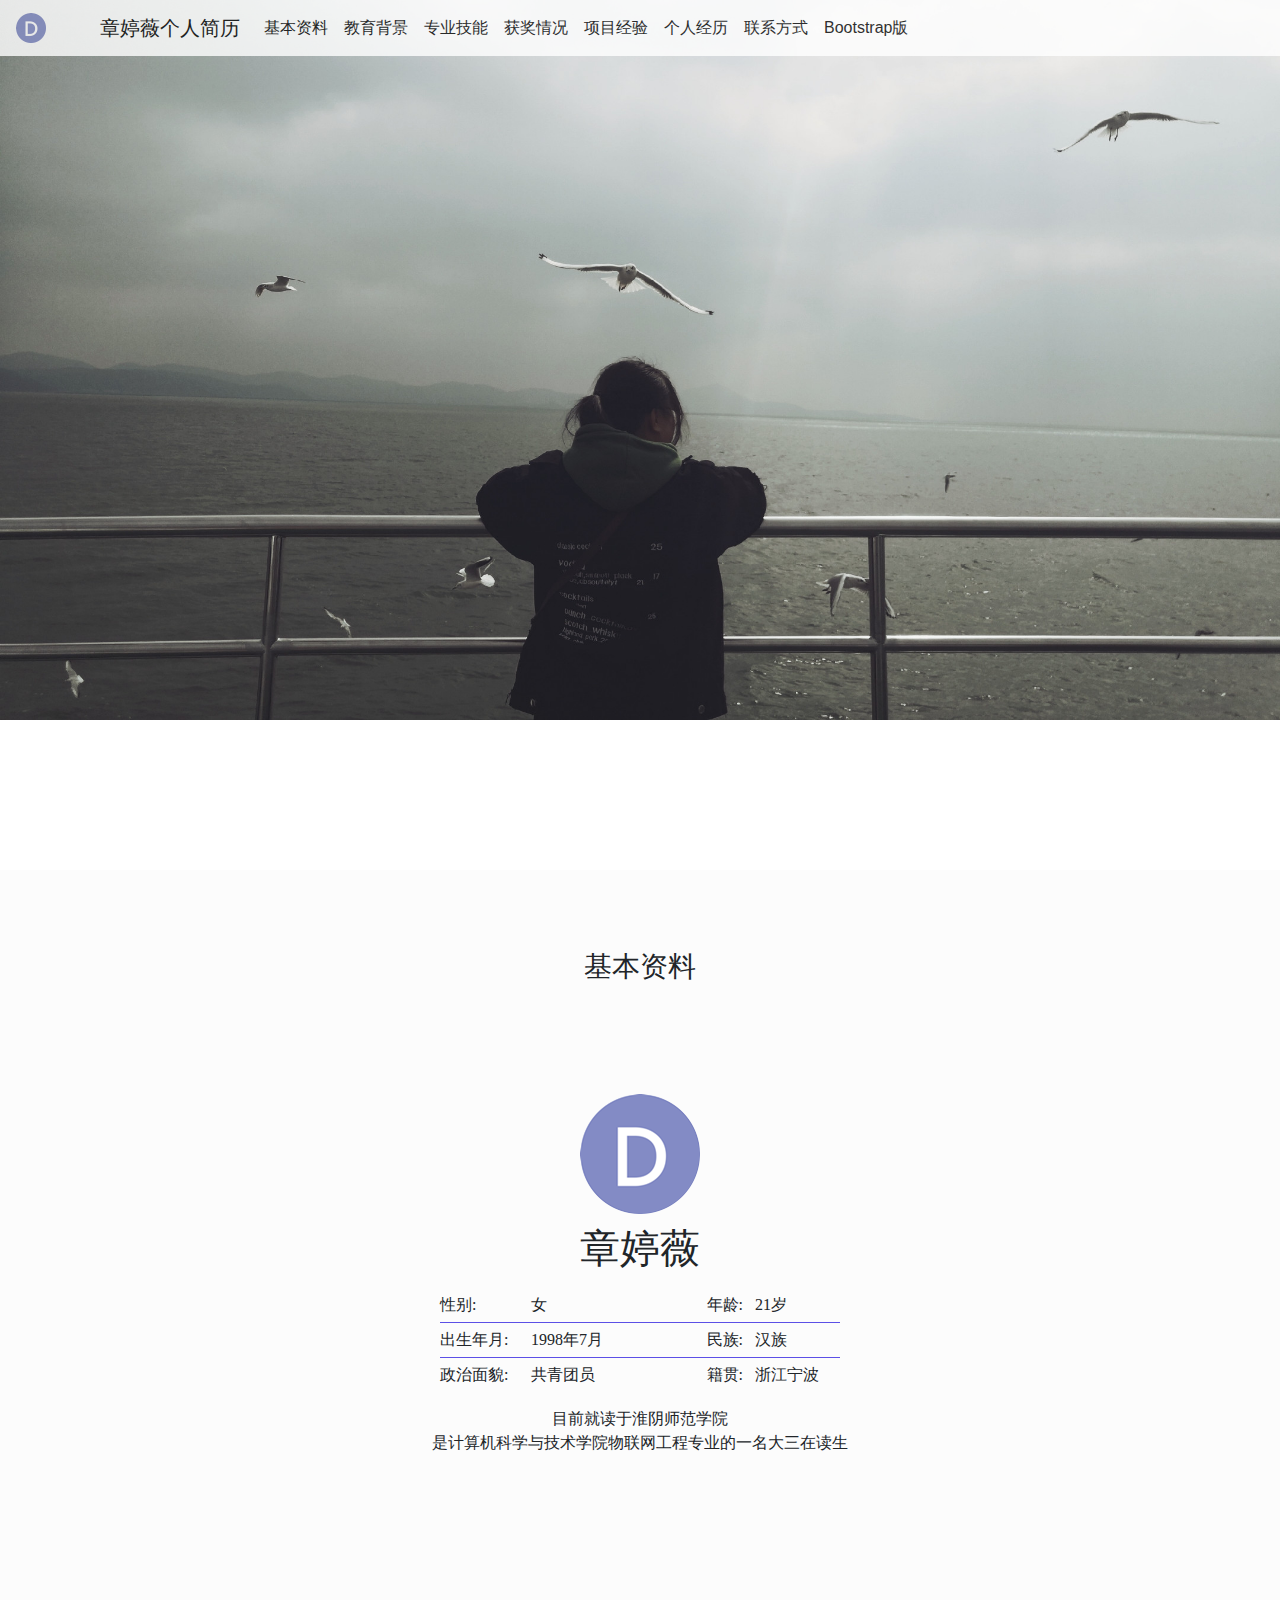
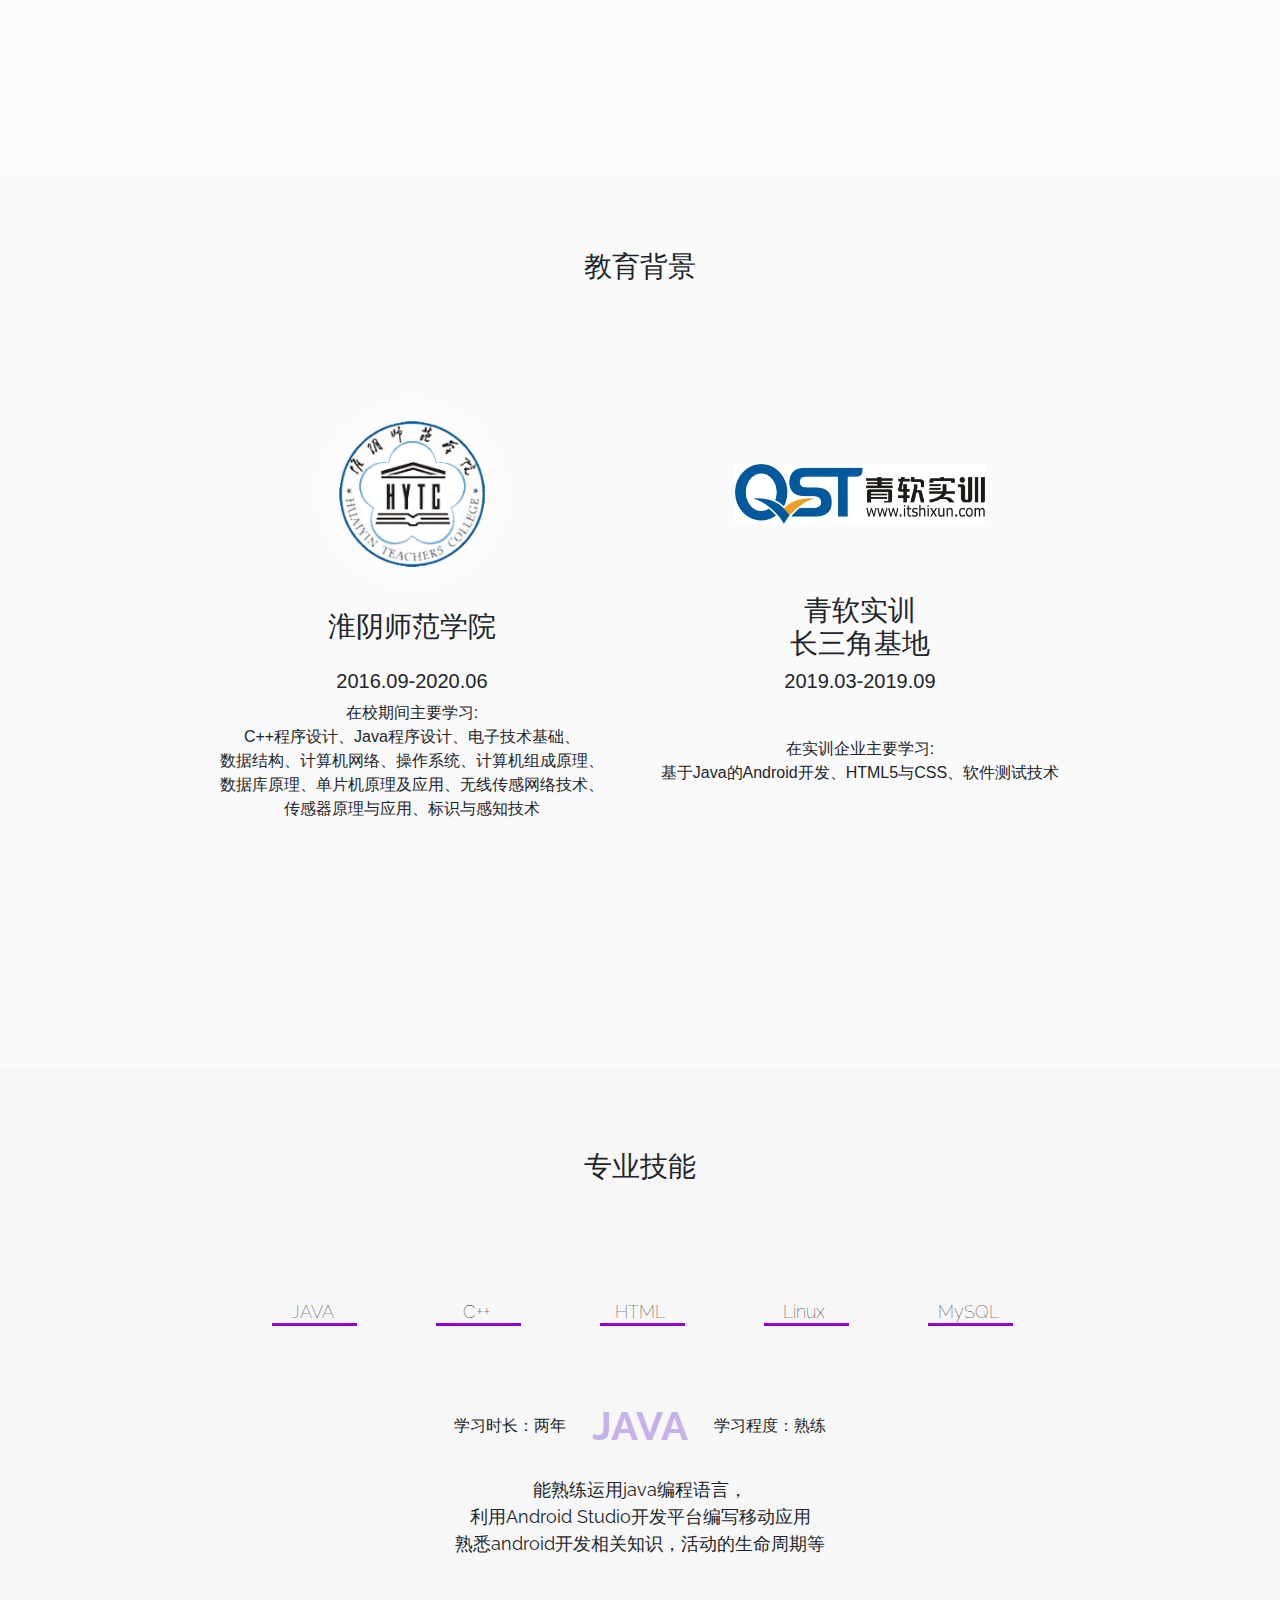
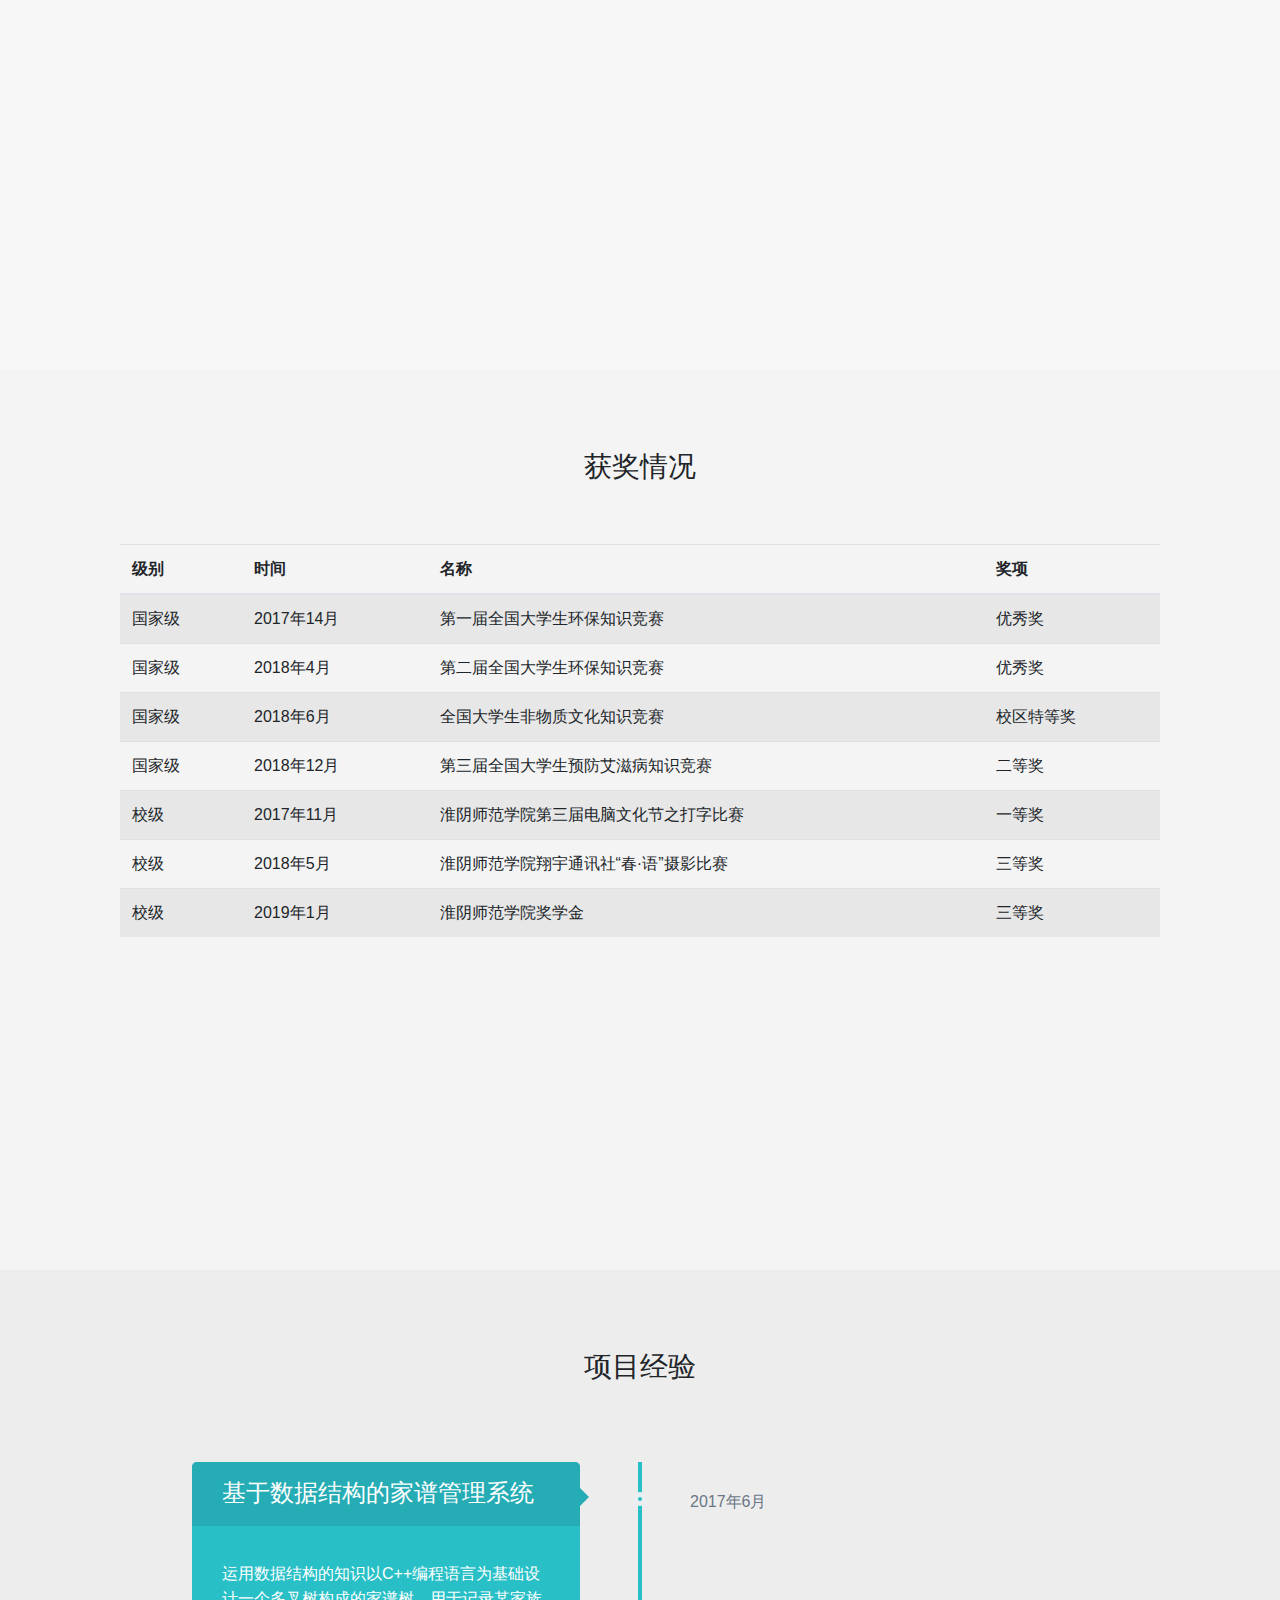
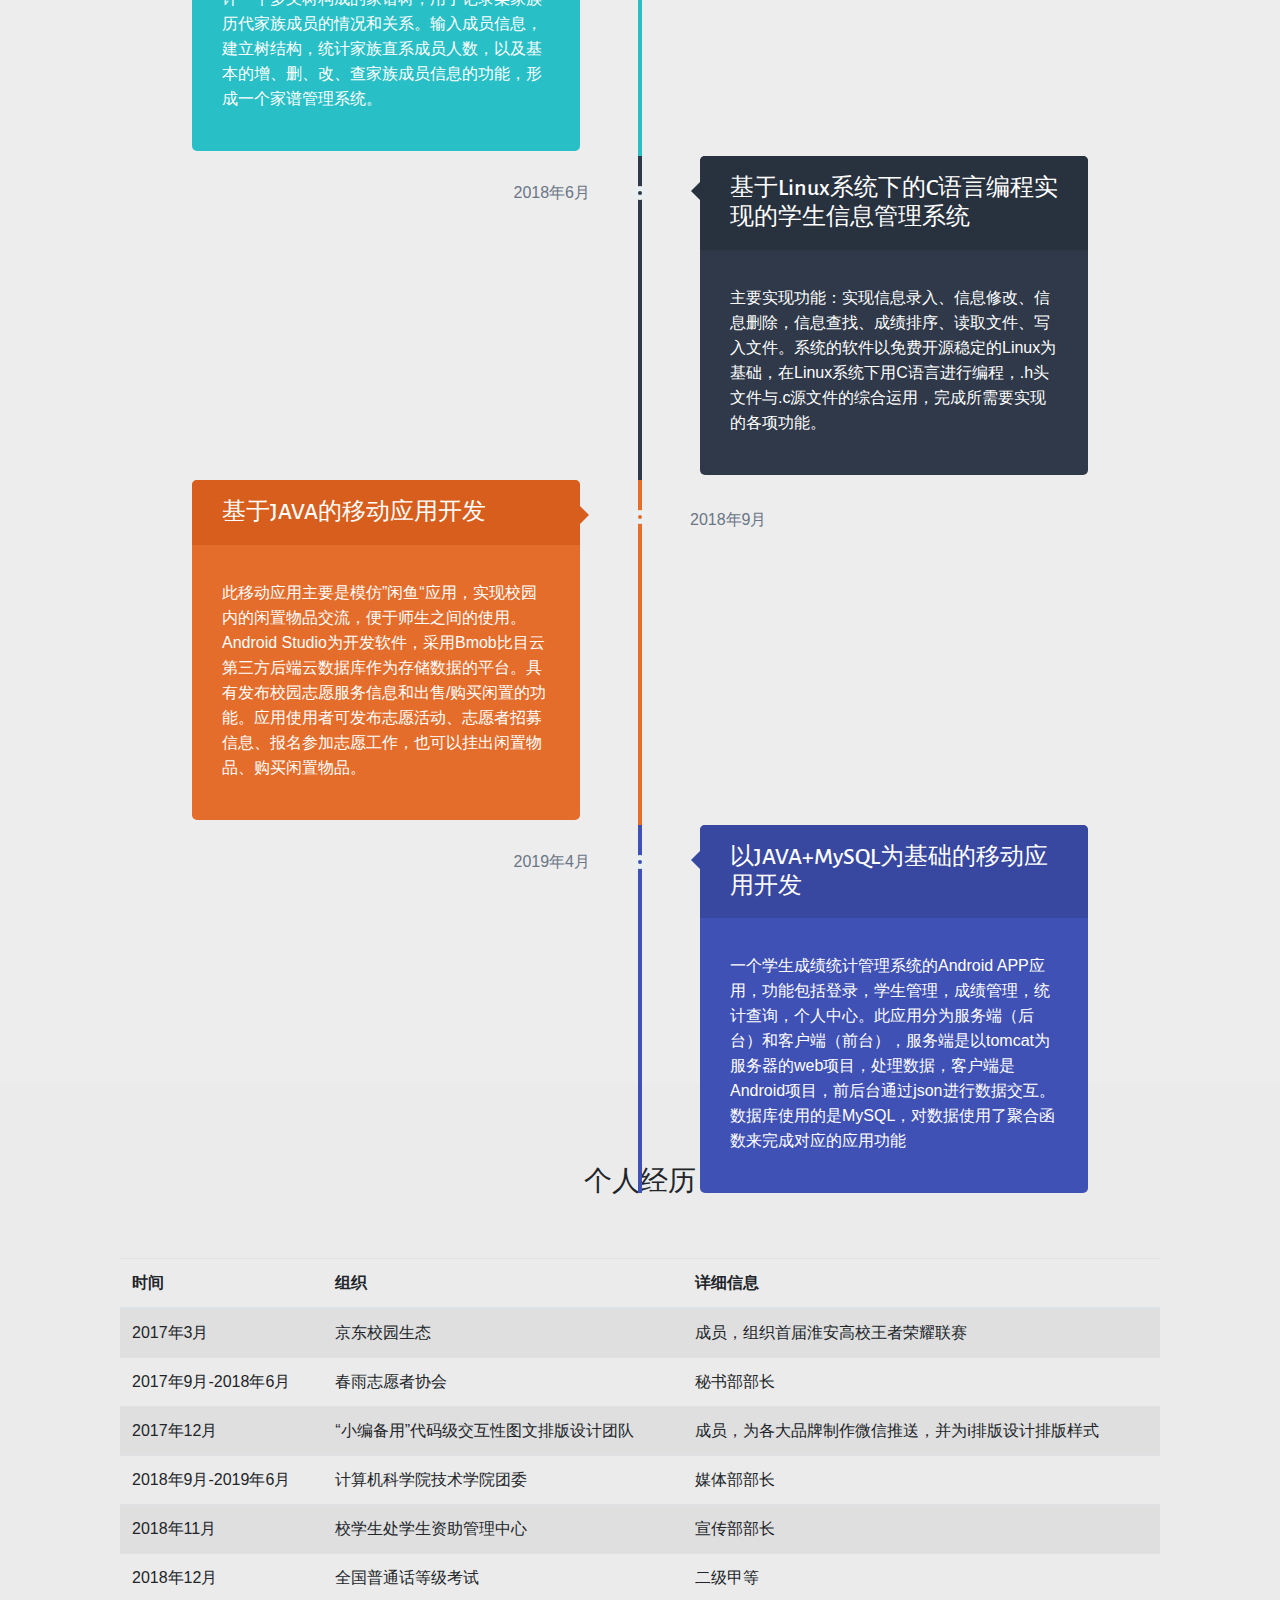
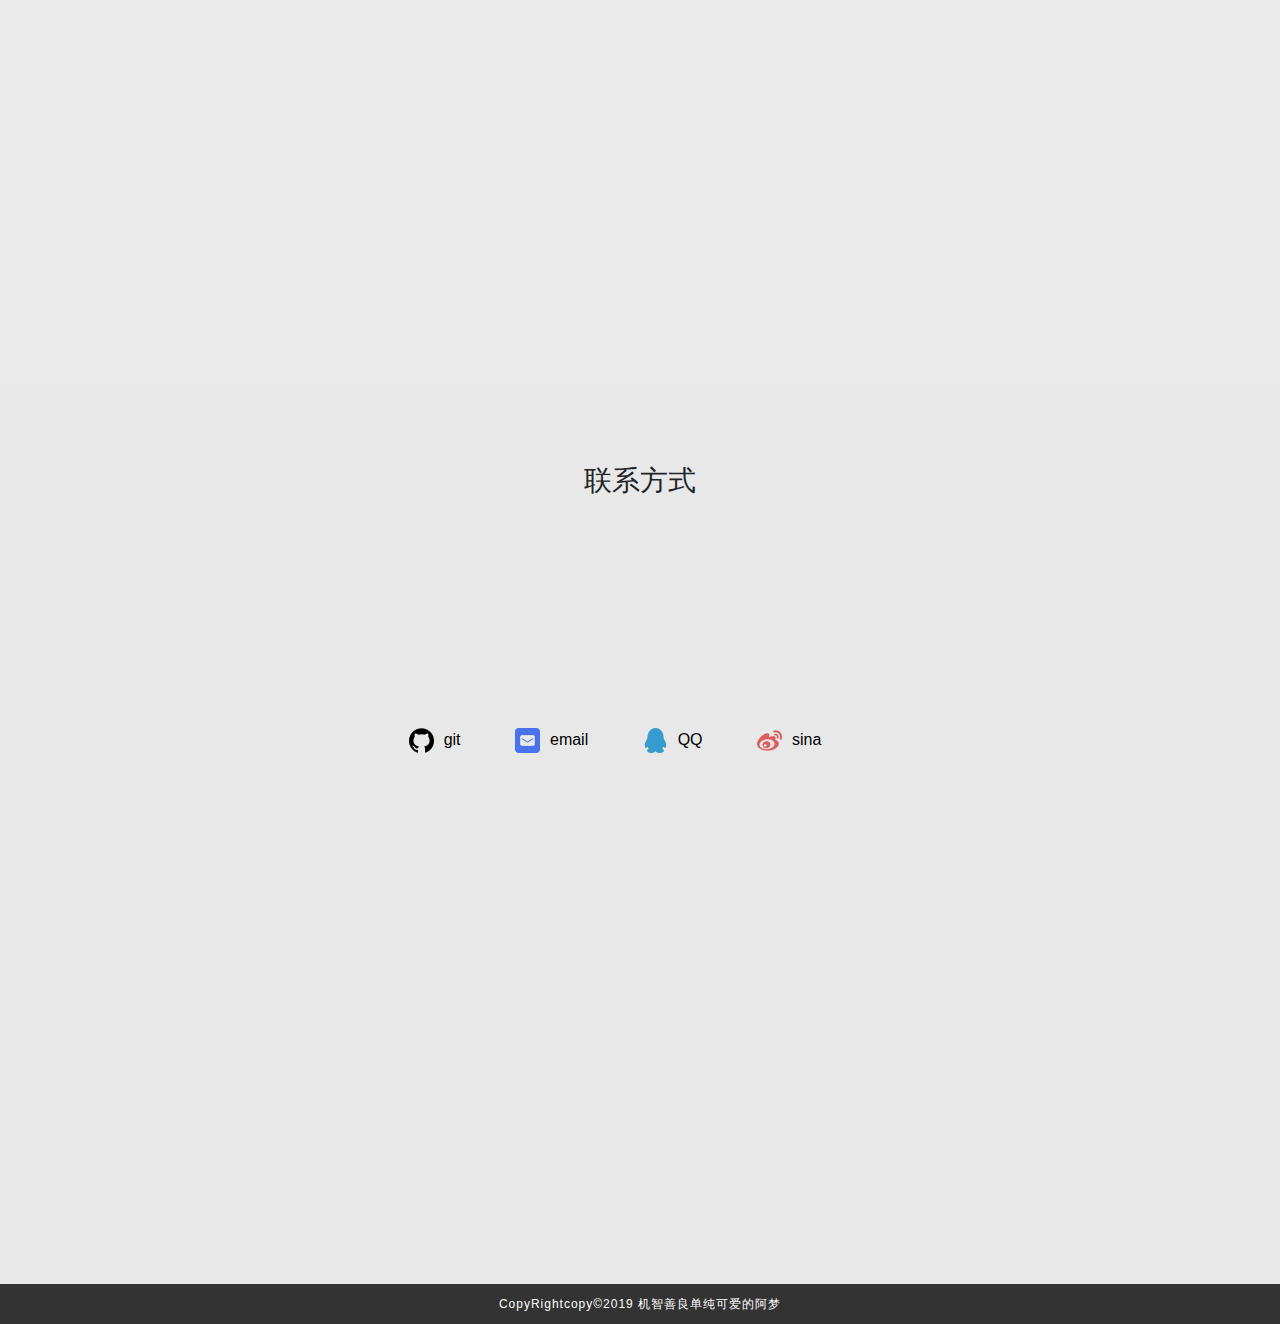
==== commit a3f1bbfa: "两个版本链接" ====
--- a/index.html
+++ b/index.html
@@ -89,6 +89,9 @@
 				<li class="nav-item">
 				  <a class="nav-link" href="#contact" title="联系方式">联系方式</a>
 				</li>
+				<li class="nav-item">
+				  <a class="nav-link" href="PersonHtml/index.html" title="Bootstrap版">Bootstrap版</a>
+				</li>
 <!--
 			<li class="nav-item dropdown">
 			  <a class="nav-link dropdown-toggle" data-toggle="dropdown" href="#" id="download">更多 <span class="caret"></span></a>
